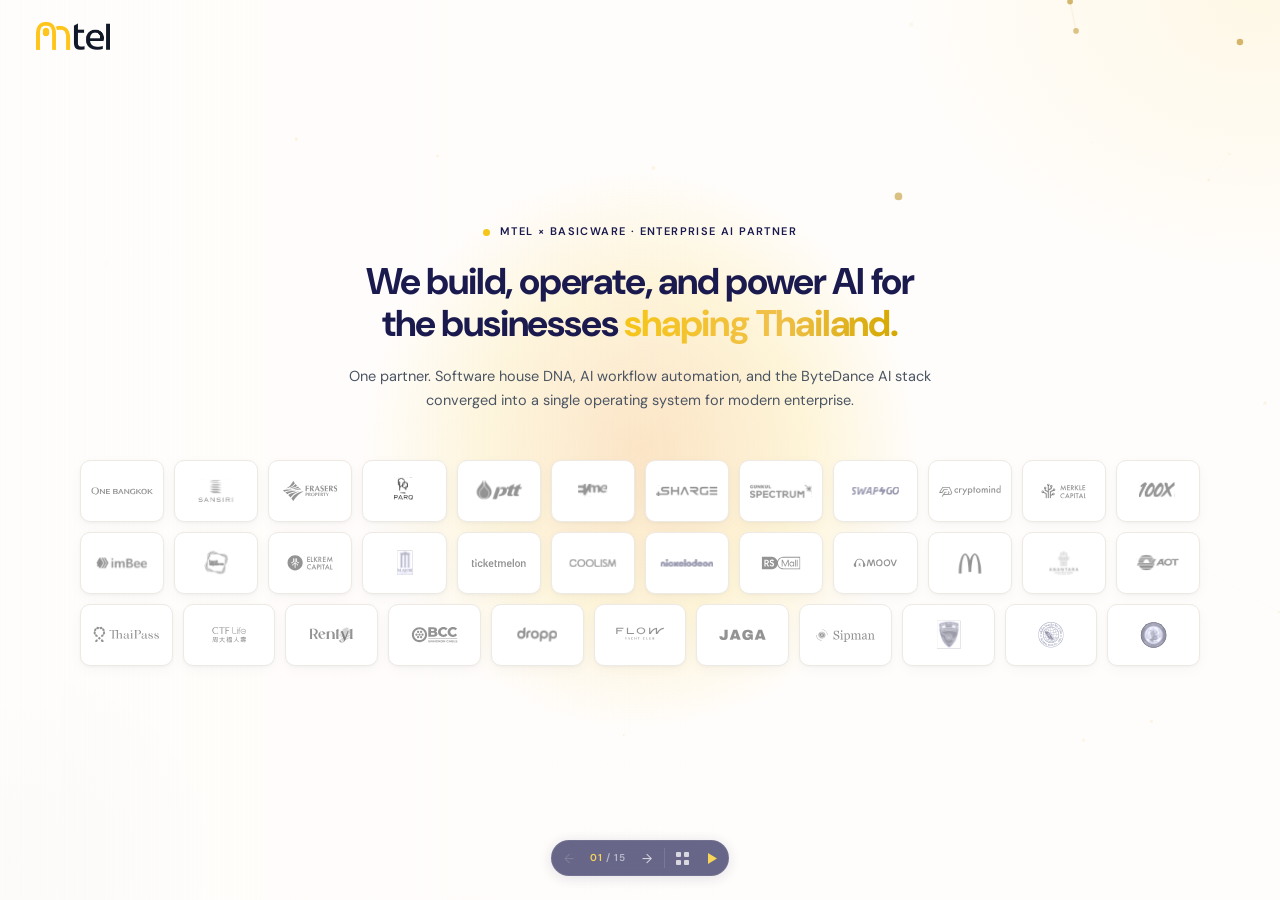
==== index.html @ 123c1235 "Slide 08: Use Vercel Blob URLs for video assets (7/8 videos) Switched from local assets-video/ paths" ====
<!DOCTYPE html>
<html lang="en">
<head>
<meta charset="UTF-8" />
<meta name="viewport" content="width=device-width, initial-scale=1.0" />
<title>mtel · We build, operate, and power AI for the businesses shaping Thailand</title>
<link rel="preconnect" href="https://fonts.googleapis.com">
<link rel="preconnect" href="https://fonts.gstatic.com" crossorigin>
<link href="https://fonts.googleapis.com/css2?family=DM+Sans:wght@300;400;500;600;700&display=swap" rel="stylesheet">
<style>
  :root {
    --navy: #1a1a4e;
    --navy-soft: #2a2a6e;
    --yellow: #f5c518;
    --white: #ffffff;
    --off-white: #fafaf7;
    --body: #6b7280;
    --meta: #9ca3af;
    --line: #e5e7eb;
    --line-soft: #f3f4f6;
    --card-shadow: 0 1px 2px rgba(26,26,78,0.04), 0 8px 24px rgba(26,26,78,0.04);
    --serif: 'Google Sans Flex', 'DM Sans', -apple-system, BlinkMacSystemFont, sans-serif;
    --sans: 'DM Sans', -apple-system, BlinkMacSystemFont, sans-serif;
  }

  *, *::before, *::after { box-sizing: border-box; margin: 0; padding: 0; }

  html, body {
    height: 100%;
    overflow: hidden;
    font-family: var(--sans);
    background: var(--white);
    color: var(--navy);
    line-height: 1.6;
    -webkit-font-smoothing: antialiased;
  }

  img { max-width: 100%; display: block; }
  a { color: inherit; text-decoration: none; }
  button { font-family: inherit; cursor: pointer; }

  /* ============ TYPOGRAPHY ============ */
  h1, h2, h3, h4 { font-family: var(--serif); color: var(--navy); font-weight: bold; }
  .accent { color: var(--yellow); }

  .eyebrow {
    display: inline-flex; align-items: center; gap: 10px;
    font-size: 11px; font-weight: 600; letter-spacing: 1.4px;
    color: var(--navy); text-transform: uppercase; margin-bottom: 20px;
    white-space: nowrap;
  }
  .eyebrow::before { content: ''; width: 7px; height: 7px; background: var(--yellow); border-radius: 50%; }

  /* ============ FIXED LOGO ============ */
  .slide-logo {
    position: fixed; top: 22px; left: 36px; z-index: 200;
  }
  .logo {
    display: inline-flex;
    align-items: center;
    cursor: pointer;
  }
  .logo img {
    height: 28px;
    width: auto;
    transition: filter 0.25s ease;
    filter: none;
  }
  .logo-inv img { filter: brightness(0) invert(1); }

  /* ============ SLIDES SYSTEM ============ */
  .slides-container {
    position: fixed; inset: 0; overflow: hidden;
  }

  .slides-container > .slide {
    position: absolute; inset: 0;
    overflow: hidden;
    display: flex; align-items: center;
    opacity: 0; pointer-events: none;
    transition: opacity 0.5s cubic-bezier(0.16, 1, 0.3, 1),
                transform 0.5s cubic-bezier(0.16, 1, 0.3, 1);
    will-change: opacity, transform;
  }
  .slides-container > .slide[data-state="future"] { transform: translateX(40px); }
  .slides-container > .slide[data-state="past"]   { transform: translateX(-40px); }
  .slides-container > .slide[data-state="active"] { opacity: 1; pointer-events: all; transform: translateX(0); }

  /* Each slide's section fills the viewport */
  .slide section {
    position: absolute; inset: 0;
    display: flex; flex-direction: column;
    justify-content: center;
    padding: 56px 0 72px;
    overflow: hidden;
  }
  .slide section.top-align { justify-content: flex-start; padding-top: 72px; }

  .container { max-width: 1280px; margin: 0 auto; padding: 0 80px; width: 100%; }

  /* ============ BUTTONS ============ */
  .btn-primary {
    display: inline-flex; align-items: center; gap: 14px;
    background: var(--yellow); color: var(--navy);
    padding: 18px 22px 18px 26px; border-radius: 999px;
    font-size: 11px; font-weight: 700; letter-spacing: 1.4px;
    border: none; transition: transform 0.2s, box-shadow 0.2s;
  }
  .btn-primary:hover { transform: translateY(-2px); box-shadow: 0 10px 24px rgba(245,197,24,0.35); }
  .btn-primary .arrow {
    background: var(--navy); color: var(--yellow);
    width: 26px; height: 26px; border-radius: 50%;
    display: inline-flex; align-items: center; justify-content: center; font-size: 13px;
  }
  .btn-link {
    font-size: 11px; font-weight: 500; letter-spacing: 1.2px;
    color: var(--meta); display: inline-flex; align-items: center; gap: 7px;
    background: none; border: none; transition: color 0.2s;
  }
  .btn-link:hover { color: var(--navy); }

  /* ============ SLIDE: HERO ============ */
  .hero {
    background:
      radial-gradient(ellipse 50% 55% at 98% 0%, rgba(245,197,24,0.09), transparent 55%),
      radial-gradient(ellipse 30% 40% at 1% 95%, rgba(26,26,78,0.025), transparent 55%),
      #FFFDFB;
  }
  /* Cursor-follow glow — soft warm light tracking the mouse on the hero. */
  .hero-glow {
    position: absolute;
    width: 560px; height: 560px; border-radius: 50%;
    left: 50%; top: 50%;                 /* updated live via JS */
    transform: translate(-50%, -50%);
    background: radial-gradient(circle, rgba(245,176,80,0.32) 0%, rgba(245,197,24,0.15) 42%, rgba(245,197,24,0) 70%);
    pointer-events: none; z-index: 1;
    opacity: 0; transition: opacity 0.45s ease;
    will-change: left, top;
  }
  .hero[data-state="active"] .hero-glow { opacity: 1; }
  /* Animated particle canvas — sits above the gradient + glow, below the text. */
  .hero-particles {
    position: absolute; inset: 0;
    width: 100%; height: 100%;
    pointer-events: none; z-index: 2;
  }
  /* Subtle edge fade to keep particles ambient. */
  .hero::before {
    content: ''; position: absolute; inset: 0; z-index: 2;
    background: linear-gradient(90deg, rgba(255,253,251,0.55) 0%, rgba(255,253,251,0.18) 36%, rgba(255,253,251,0) 56%);
    pointer-events: none;
  }
  /* Keep hero text above the gradient, glow, canvas, and overlay. */
  .hero .container { position: relative; z-index: 3; }
  .hero-grid {
    display: flex; flex-direction: column; gap: 20px;
  }
  .hero h1 {
    font-size: clamp(26px, 2.9vw, 42px); line-height: 1.14;
    letter-spacing: -1.2px; margin-bottom: 18px;
  }
  /* Gradient highlight for "shaping Thailand." in the hero only */
  .hero .accent {
    background: linear-gradient(92deg, #F5C518 0%, #F1C04A 55%, #D4A800 100%);
    -webkit-background-clip: text;
    -webkit-text-fill-color: transparent;
    background-clip: text;
  }

  /* ---- Hero: AI ecosystem orbital visualization (right column) ---- */
  .hero-ecosystem {
    position: relative; z-index: 3;
    overflow: visible;
  }
  /* ── Marquee wall ── */
  .logo-marquee { display: flex; flex-direction: column; gap: 10px; }
  .marquee-row { display: flex; gap: 10px; justify-content: center; align-items: center; }
  .marquee-card {
    flex: 1; min-width: 72px; max-width: 100px; height: 62px;
    background: #FFFFFF;
    border: 1px solid #EDE9E3;
    border-radius: 10px;
    box-shadow: 0 1px 3px rgba(26,26,78,0.04), 0 4px 14px rgba(0,0,0,0.03);
    display: flex; align-items: center; justify-content: center;
    padding: 8px 10px;
    transition: box-shadow 0.2s ease, transform 0.2s ease;
  }
  .marquee-card:hover { box-shadow: 0 2px 8px rgba(26,26,78,0.08), 0 8px 24px rgba(0,0,0,0.05); transform: translateY(-2px); }
  .marquee-card img {
    width: 100%; height: 100%;
    object-fit: contain; display: block;
    filter: brightness(0) opacity(0.84);
  }
  .marquee-card--raw img { filter: none; opacity: 0.92; }
  @media (max-width: 900px) { .hero-ecosystem { display: none; } }
  .hero-copy { text-align: center; max-width: 800px; margin-left: auto; margin-right: auto; }
  .hero-sub {
    font-size: 14.5px; line-height: 1.68; color: #4B5563;
    margin-bottom: 28px; max-width: 640px; margin-left: auto; margin-right: auto;
  }

  /* ============ SLIDE: PROBLEM ============ */
  .problem { background: var(--white); }
  .problem .quote {
    font-family: var(--serif); font-weight: bold;
    font-size: clamp(32px, 3.8vw, 52px); line-height: 1.08; color: var(--navy);
    margin-bottom: 20px; max-width: 820px; letter-spacing: -1.5px;
  }
  .problem .lede-large { font-size: 16px; line-height: 1.65; color: var(--body); max-width: 700px; margin-bottom: 36px; }
  .outcome-grid {
    display: grid; grid-template-columns: repeat(3, 1fr);
    border-top: 1px solid var(--line); border-bottom: 1px solid var(--line);
  }
  .outcome-col { padding: 24px 24px; border-right: 1px solid var(--line); }
  .outcome-col:last-child { border-right: none; }
  .outcome-tag {
    font-size: 10px; letter-spacing: 1.4px; font-weight: 600; color: var(--navy);
    margin-bottom: 16px; display: inline-flex; align-items: center; gap: 8px;
  }
  .outcome-tag::before { content: ''; width: 7px; height: 7px; border-radius: 50%; }
  .outcome-col:nth-child(1) .outcome-tag::before { background: var(--meta); }
  .outcome-col:nth-child(2) .outcome-tag::before { background: var(--navy); }
  .outcome-col:nth-child(3) .outcome-tag::before { background: var(--yellow); }
  .outcome-figure { display: flex; align-items: baseline; gap: 10px; margin-bottom: 8px; }
  .outcome-num { font-family: var(--serif); font-weight: bold; font-size: 40px; color: var(--navy); line-height: 1; letter-spacing: -1.5px; }
  .outcome-unit { font-size: 12px; color: var(--body); font-weight: 500; letter-spacing: 1.2px; text-transform: uppercase; }
  .outcome-delta { font-size: 11px; font-weight: 600; color: var(--meta); margin-bottom: 12px; }
  .outcome-col:nth-child(2) .outcome-delta { color: var(--navy); }
  .outcome-col:nth-child(3) .outcome-delta { color: #15803d; }
  .outcome-desc { font-size: 13px; line-height: 1.55; color: var(--body); }

  /* ============ SLIDE: WHO WE ARE ============ */
  .who { background: var(--off-white); }
  .section-intro { display: grid; grid-template-columns: 1fr 1fr; gap: 60px; align-items: end; margin-bottom: 36px; }
  .section-intro h2 { font-size: clamp(28px, 3.2vw, 48px); line-height: 1.1; letter-spacing: -1.2px; }
  .lede { font-size: 15px; line-height: 1.65; color: var(--body); max-width: 680px; }
  .who-pillars { display: grid; grid-template-columns: repeat(3, 1fr); gap: 0; }
  .pillar {
    background: transparent; border-radius: 0;
    border: none; border-right: 1px solid var(--line);
    display: flex; flex-direction: column; padding: 0 28px 48px 0;
  }
  .pillar:last-child { border-right: none; padding-right: 0; }
  .pillar:not(:first-child) { padding-left: 28px; }
  .pillar { cursor: pointer; }
  .pillar:hover { }
  .pillar-img { overflow: hidden; }
  .pillar-img img { transition: transform 0.4s cubic-bezier(0.34, 1.56, 0.64, 1); }
  .pillar:hover .pillar-img img { transform: scale(1.12); }
  .pillar-img {
    background: transparent; height: 300px;
    display: flex; align-items: center; justify-content: center; overflow: hidden;
    margin-bottom: 32px;
  }
  .pillar-img img { width: 100%; height: 100%; object-fit: contain; }
  .pillar-body { display: flex; flex-direction: column; gap: 14px; }
  .pillar h3 { font-size: clamp(20px, 2vw, 24px); margin: 0; line-height: 1.2; letter-spacing: -0.4px; color: var(--navy); white-space: nowrap; overflow: hidden; text-overflow: ellipsis; }
  .pillar p { font-size: 14px; line-height: 1.65; color: var(--body); margin: 0; }
  .pillar-tag { display: inline-block; font-size: 10px; letter-spacing: 1.4px; font-weight: 600; color: var(--navy); padding: 5px 13px; background: var(--yellow); border: none; border-radius: 999px; align-self: flex-start; }

  /* ============ SLIDE: DATA ADVANTAGE ============ */
  .data { background: var(--off-white); color: var(--navy); position: relative; overflow: hidden; }
  .data::before {
    content: ''; position: absolute; top: -80px; right: -80px;
    width: 360px; height: 360px;
    background: radial-gradient(circle, rgba(245,197,24,0.08), transparent 60%); pointer-events: none;
  }
  .data .eyebrow { color: var(--yellow); }
  .data .eyebrow::before { background: var(--yellow); }
  .data h2 { color: var(--navy); font-size: clamp(28px, 3.5vw, 52px); line-height: 1.1; letter-spacing: -1.2px; margin-bottom: 20px; }
  .data h2 .accent { color: var(--yellow); }
  .data .lede-large { font-size: 15px; line-height: 1.65; color: var(--body); max-width: 700px; margin-bottom: 48px; }
  .data-inner { display: grid; grid-template-columns: 1fr 1fr; gap: 48px; align-items: center; }
  .data-content {}
  .data-visual { display: flex; align-items: center; justify-content: center; }
  .data-visual img {
    width: 100%; max-width: 480px;
    mask-image: radial-gradient(ellipse 75% 80% at 50% 50%, black 40%, transparent 75%);
    -webkit-mask-image: radial-gradient(ellipse 75% 80% at 50% 50%, black 40%, transparent 75%);
  }
  .data-stats { display: grid; grid-template-columns: 1fr 1fr 1fr; gap: 0; border-top: 1px solid var(--line); padding-top: 32px; max-width: 100%; }
  .data-stat { padding: 0 32px 32px 0; border-right: 1px solid var(--line); }
  .data-stat:nth-child(3n) { padding-right: 0; border-right: none; }
  .data-stat:nth-child(2) { padding-left: 32px; }
  .data-stat:nth-child(3) { padding-left: 32px; }
  .data-stat:last-child { border-right: none; }
  .data-stat-num { font-family: var(--serif); font-weight: bold; font-size: clamp(32px, 3.5vw, 52px); color: var(--navy); line-height: 1; letter-spacing: -2px; margin-bottom: 12px; }
  .data-stat-label { font-size: 12px; line-height: 1.6; color: var(--body); max-width: 220px; }
  .data-tech-row { display: flex; gap: 32px; align-items: center; margin-top: 28px; padding-top: 28px; border-top: 1px solid var(--line); flex-wrap: wrap; }
  .data-tech-label { font-size: 10px; letter-spacing: 1.4px; font-weight: 600; color: var(--meta); }
  .data-tech-brand { font-family: var(--serif); font-weight: bold; font-size: 18px; color: var(--navy); letter-spacing: -0.5px; }
  .data-tech-logo { height: 24px; width: auto; object-fit: contain; transition: transform 0.3s ease, filter 0.3s ease; cursor: pointer; }
  .data-tech-logo:hover { transform: scale(1.1); filter: brightness(1.15); }

  /* ============ SLIDE: EXCLUSIVITY ============ */
  .exclusivity { background: radial-gradient(ellipse at 0% 100%, rgba(168, 148, 220, 0.28) 0%, transparent 55%), radial-gradient(ellipse at 100% 0%, rgba(168, 148, 220, 0.12) 0%, transparent 45%), var(--white); }
  .exclusivity section { justify-content: center; }
  .exclusivity .inner { text-align: center; max-width: 760px; margin: 0 auto; display: flex; flex-direction: column; align-items: center; gap: 0; }
  .excl-illustration { margin-bottom: 20px; }
  .excl-illustration img { height: 190px; width: auto; object-fit: contain; }
  .excl-brand { margin-bottom: 18px; }
  .excl-byteplus-logo { height: 34px; width: auto; object-fit: contain; }
  .exclusivity h2 { font-size: clamp(30px, 3.8vw, 52px); line-height: 1.08; letter-spacing: -1.5px; margin-bottom: 18px; }
  .exclusivity h2 strong { color: var(--yellow); font-style: italic; }
  .excl-body { margin-bottom: 4px; }
  .excl-body p { font-size: 16px; line-height: 1.65; color: var(--body); margin-bottom: 10px; }
  .excl-body p:last-child { margin-bottom: 0; }
  .excl-body strong { color: var(--navy); }
  .excl-badge { display: inline-block; border: 2px solid rgba(59, 130, 246, 0.8); border-radius: 999px; padding: 13px 32px; font-size: 13px; font-weight: 600; color: rgb(59, 130, 246); letter-spacing: 0.3px; margin-top: 22px; background: linear-gradient(90deg, rgba(59, 130, 246, 0.12) 0%, rgba(255, 255, 255, 0.25) 25%, rgba(59, 130, 246, 0.15) 50%, rgba(255, 255, 255, 0.25) 75%, rgba(59, 130, 246, 0.12) 100%); background-size: 200% 100%; box-shadow: inset 0 1px 2px rgba(255, 255, 255, 0.7), 0 0 12px rgba(59, 130, 246, 0.2); transition: transform 0.25s ease, box-shadow 0.25s ease, border-color 0.25s ease; animation: badgeShimmer 2.2s ease-in-out infinite; }
  .excl-badge:hover { animation: none; transform: translateY(-3px); border-color: rgb(59, 130, 246); box-shadow: inset 0 1px 3px rgba(255, 255, 255, 0.9), 0 0 18px rgba(59, 130, 246, 0.35); }

  /* ============ SLIDE: THE STACK ============ */
  .stack { background: var(--off-white); }
  .stack .section-intro { margin-bottom: 32px; }
  .stack-cols { display: grid; grid-template-columns: repeat(3, 1fr); gap: 0; border: 1px solid var(--line); background: transparent; overflow: hidden; }
  .stack-col { padding: 28px 28px 24px; border-right: 1px solid var(--line); position: relative; }
  .stack-col:last-child { border-right: none; }
  .stack-col-num { font-family: var(--serif); font-weight: bold; font-size: 44px; color: var(--yellow); line-height: 1; letter-spacing: -2px; margin-bottom: 12px; }
  .stack-col h3 { font-size: 20px; margin-bottom: 6px; letter-spacing: -0.5px; line-height: 1.2; }
  .stack-col-desc { font-size: 12px; color: var(--body); line-height: 1.5; margin-bottom: 18px; }
  .stack-col-tag { font-size: 10px; letter-spacing: 1.4px; font-weight: 600; color: var(--navy); margin-bottom: 16px; }
  .stack-col ul { list-style: none; display: grid; grid-template-columns: 1fr 1fr; gap: 0; border-top: 1px solid var(--line-soft); padding-top: 14px; }
  .stack-col li { font-size: 11px; font-weight: 600; color: var(--navy); padding: 4px 0; padding-right: 8px; line-height: 1.3; }
  .stack-col li::before { content: '→ '; color: var(--yellow); font-weight: bold; }

  /* ============ SLIDE: TWO PILLARS ============ */
  .pillars-section { background: #0E0E3E; }
  .pillars-section .eyebrow { color: var(--yellow); }
  .pillars-section .eyebrow::before { background: var(--yellow); }
  .pillars-section .eyebrow { margin-bottom: 16px; }
  .pillars-section h2 { font-size: clamp(28px, 3.2vw, 48px); line-height: 1.1; letter-spacing: -1.2px; margin-bottom: 36px; color: var(--white); }
  .pillars-section h2 .accent { color: var(--yellow); }
  .two-pillars { display: grid; grid-template-columns: 1fr 1fr; border-top: 1px solid rgba(255,255,255,0.10); border-bottom: 1px solid rgba(255,255,255,0.10); }
  .two-pillar { padding: 48px 44px; border-right: 1px solid rgba(255,255,255,0.10); }
  .two-pillar:last-child { border-right: none; }
  .two-pillar-icon { font-family: var(--serif); font-weight: bold; color: var(--yellow); font-size: 13px; letter-spacing: 1.4px; margin-bottom: 20px; }
  .two-pillar h3 { font-size: clamp(24px, 2.8vw, 40px); margin-bottom: 18px; line-height: 1.1; letter-spacing: -0.8px; color: var(--white); }
  .two-pillar p { font-size: 15px; line-height: 1.6; color: rgba(255,255,255,0.60); }

  /* ============ SLIDE: CREATE FASTER DEMO ============ */
  .create-faster { background: #0E0E3E; position: relative; overflow: hidden; }
  .create-faster.cf-gen-active { overflow: visible; }
  .create-faster::before {
    content: ''; position: absolute; top: -120px; right: -80px;
    width: 480px; height: 480px;
    background: radial-gradient(circle, rgba(245,197,24,0.10), transparent 65%);
    pointer-events: none;
  }
  .create-faster-layout { display: grid; grid-template-columns: 1fr; gap: 40px; align-items: center; justify-items: center; max-width: 900px; margin: 0 auto; }
  .create-faster-left .eyebrow { color: var(--yellow); }
  .create-faster-left .eyebrow::before { background: var(--yellow); }
  .create-faster-left { text-align: center; }
  .create-faster-left h2 { color: var(--white); font-size: clamp(28px, 3.2vw, 48px); line-height: 1.1; letter-spacing: -1.2px; margin-bottom: 20px; }
  .create-faster-left h2 .accent { color: var(--yellow); }
  .create-faster-left p { font-size: 15px; line-height: 1.68; color: rgba(255,255,255,0.60); max-width: 560px; margin: 0 auto; }

  /* Demo Card */
  .cf-card {
    background: #ffffff; border-radius: 16px;
    padding: 28px;
    box-shadow: 0 24px 64px rgba(0,0,0,0.32), 0 0 0 1px rgba(255,255,255,0.06);
    width: 720px;
  }
  .cf-card-label { font-size: 10px; font-weight: 600; letter-spacing: 1.4px; color: var(--meta); text-transform: uppercase; margin-bottom: 14px; }

  /* Input row */
  .cf-input-row { display: flex; gap: 10px; margin-bottom: 20px; }
  .cf-input {
    flex: 1; border: 1.5px solid var(--line); border-radius: 8px;
    padding: 11px 14px; font-family: var(--sans); font-size: 13px; color: var(--navy);
    outline: none; background: #fafaf9; transition: border-color 0.2s;
    min-width: 0;
  }
  .cf-input:focus { border-color: var(--yellow); }
  .cf-generate-btn {
    flex-shrink: 0; background: var(--navy); color: var(--yellow);
    border: none; border-radius: 8px; padding: 11px 18px;
    font-family: var(--sans); font-size: 11px; font-weight: 700;
    letter-spacing: 1.2px; cursor: pointer; transition: background 0.2s, transform 0.15s;
    white-space: nowrap;
  }
  .cf-generate-btn:hover { background: var(--navy-soft); transform: translateY(-1px); }
  .cf-generate-btn:disabled { opacity: 0.55; cursor: not-allowed; transform: none; }

  /* Generating loader */
  .cf-loading { display: none; align-items: center; gap: 8px; padding: 10px 0 4px; font-size: 12px; color: var(--meta); }
  .cf-loading.active { display: flex; }
  .cf-dot { width: 6px; height: 6px; border-radius: 50%; background: var(--yellow); animation: cfPulse 1.1s ease-in-out infinite; }
  .cf-dot:nth-child(2) { animation-delay: 0.18s; }
  .cf-dot:nth-child(3) { animation-delay: 0.36s; }
  @keyframes cfPulse { 0%,80%,100% { transform: scale(0.6); opacity: 0.4; } 40% { transform: scale(1); opacity: 1; } }

  /* Tabs */
  .cf-tabs { display: flex; gap: 4px; margin-bottom: 14px; background: var(--line-soft); border-radius: 8px; padding: 3px; }
  .cf-tab {
    flex: 1; text-align: center; padding: 7px 0;
    font-size: 11px; font-weight: 600; letter-spacing: 1px; border-radius: 6px;
    border: none; background: none; cursor: pointer; color: var(--meta);
    transition: all 0.18s;
  }
  .cf-tab.active { background: #fff; color: var(--navy); box-shadow: 0 1px 4px rgba(0,0,0,0.08); }

  /* Result area */
  .cf-result-area { display: none; }
  .cf-result-area.visible { display: block; }
  .cf-result-panel { display: none; }
  .cf-result-panel.active { display: block; }

  .cf-placeholder {
    position: relative; background: var(--line-soft); border-radius: 10px;
    aspect-ratio: 16/9; display: flex; align-items: center; justify-content: center;
    overflow: hidden; cursor: pointer; border: 1.5px dashed var(--line);
    transition: border-color 0.2s;
  }
  .cf-placeholder:hover { border-color: var(--yellow); }
  .cf-placeholder-label {
    font-size: 11px; font-weight: 600; letter-spacing: 1px; color: var(--meta);
    text-transform: uppercase; text-align: center; padding: 0 16px;
  }
  .cf-play-btn {
    position: absolute; width: 44px; height: 44px; border-radius: 50%;
    background: rgba(26,26,78,0.82); display: flex; align-items: center; justify-content: center;
    color: var(--yellow); font-size: 16px; transition: transform 0.2s, background 0.2s;
  }
  .cf-placeholder:hover .cf-play-btn { transform: scale(1.1); background: var(--navy); }
  .cf-prompt-used { font-size: 11px; color: var(--meta); margin-top: 8px; line-height: 1.4; font-style: italic; }
  .cf-expand-hint { font-size: 10px; color: var(--meta); text-align: right; margin-top: 6px; letter-spacing: 0.5px; }

  /* Lightbox */
  .cf-lightbox {
    display: none; position: fixed; inset: 0; z-index: 900;
    background: rgba(10,10,30,0.94); backdrop-filter: blur(12px);
    align-items: center; justify-content: center;
  }
  .cf-lightbox.open { display: flex; }
  .cf-lightbox-inner { position: relative; width: min(880px, 90vw); }
  .cf-lightbox-content {
    background: var(--line-soft); border-radius: 12px;
    aspect-ratio: 16/9; display: flex; align-items: center; justify-content: center;
    border: 1px solid rgba(255,255,255,0.08);
  }
  .cf-lightbox-label { font-size: 13px; font-weight: 600; color: var(--meta); text-transform: uppercase; letter-spacing: 1px; }
  .cf-lightbox-prompt { font-size: 12px; color: rgba(255,255,255,0.5); margin-top: 12px; text-align: center; font-style: italic; }
  .cf-lightbox-close {
    position: absolute; top: -14px; right: -14px;
    width: 32px; height: 32px; border-radius: 50%;
    background: rgba(255,255,255,0.12); border: 1px solid rgba(255,255,255,0.2);
    color: white; font-size: 14px; display: flex; align-items: center; justify-content: center;
    cursor: pointer; transition: background 0.2s;
  }
  .cf-lightbox-close:hover { background: rgba(255,255,255,0.25); }

  /* ---- Fan: hero collapse ---- */
  .create-faster-left {
    transition: opacity 0.4s ease, max-height 0.5s 0.1s ease, margin-bottom 0.5s 0.1s ease;
    max-height: 320px; overflow: hidden;
  }
  .create-faster-left.cf-hidden { opacity: 0; max-height: 0; margin-bottom: -40px; pointer-events: none; }

  /* ---- Card slides to top when GENERATE active ---- */
  .create-faster.cf-gen-active .cf-card {
    position: absolute;
    top: 60px;
    left: 50%;
    transform: translateX(-50%);
    width: 740px;
    z-index: 10;
    transition: top 0.5s cubic-bezier(0.4, 0, 0.2, 1);
  }

  /* ---- Row stage — absolute, centered, below card ---- */
  .cf-row-stage {
    display: none;
    position: absolute;
    top: 320px;
    left: 50%;
    transform: translateX(-50%);
    z-index: 1;
  }
  .cf-row-stage.visible { display: block; }

  /* ---- Video grid: 2 rows × 4 cards (square 1:1) ---- */
  .cf-video-row {
    display: grid;
    grid-template-columns: repeat(4, 280px);
    grid-template-rows: repeat(2, 280px);
    gap: 14px;
  }

  /* ---- Individual video card — square 1:1 ---- */
  .cf-video-card {
    width: 280px;
    height: 280px;
    border-radius: 16px;
    overflow: hidden;
    cursor: pointer;
    border: 1px solid rgba(255,255,255,0.08);
    box-shadow: 0 8px 32px rgba(0,0,0,0.4);
    background: #0d0f2b;
    opacity: 0;
    transition: box-shadow 0.25s ease, transform 0.25s ease;
  }
  .cf-video-card video { width: 100%; height: 100%; object-fit: cover; display: block; pointer-events: none; }
  .cf-video-card:hover { transform: translateY(-4px) scale(1.02); box-shadow: 0 0 0 2px rgba(245,197,24,0.55), 0 16px 48px rgba(0,0,0,0.5); z-index: 2; }

  /* ---- Card reveal animation (left-to-right stagger) ---- */
  @keyframes cfCardIn {
    from { opacity: 0; transform: translateY(24px); }
    to   { opacity: 1; transform: translateY(0); }
  }
  .cf-video-card.revealed { animation: cfCardIn 400ms ease-out forwards; }

  /* ---- Lightbox: real video ---- */
  .cf-lightbox { background: rgba(0,0,0,0.97); backdrop-filter: none; }
  .cf-lightbox-inner { width: auto; display: flex; align-items: center; justify-content: center; }
  #cfLightboxVideo { max-width: 88vw; max-height: 84vh; border-radius: 12px; display: block; background: #000; }

  @media (max-width: 1024px) { .create-faster-layout { grid-template-columns: 1fr; gap: 36px; } }

  /* ============ SLIDE: UNDERSTAND DEEPER DEMO ============ */
  .understand { background: #0E0E3E; position: relative; overflow: hidden; }
  .understand::before {
    content: ''; position: absolute; bottom: -140px; left: -90px;
    width: 480px; height: 480px;
    background: radial-gradient(circle, rgba(168,148,220,0.16), transparent 65%);
    pointer-events: none;
  }
  .understand-layout { display: grid; grid-template-columns: 1fr; gap: 28px; align-items: center; justify-items: center; max-width: 860px; margin: 0 auto; }
  .understand-left { text-align: center; width: 100%; }
  .understand-left .eyebrow { color: var(--yellow); justify-content: center; }
  .understand-left .eyebrow::before { background: var(--yellow); }
  .understand-left h2 { color: var(--white); font-size: clamp(28px, 3.2vw, 48px); line-height: 1.1; letter-spacing: -1.2px; margin-bottom: 16px; }
  .understand-left h2 .accent { color: var(--yellow); }
  .understand-left p { font-size: 15px; line-height: 1.68; color: rgba(255,255,255,0.60); max-width: 580px; margin: 0 auto; }
  .ud-card { width: 100%; max-width: 720px; }

  /* Left copy — collapse on generate (mirrors .create-faster-left) */
  .understand-left {
    transition: opacity 0.4s ease, max-height 0.5s 0.1s ease, margin-bottom 0.5s 0.1s ease;
    max-height: 320px; overflow: hidden;
  }
  .understand-left.ud-hidden { opacity: 0; max-height: 0; margin-bottom: -40px; pointer-events: none; }

  /* Card repositions to top-center on generate */
  .understand.ud-gen-active { overflow: visible; }
  .understand.ud-gen-active .ud-card {
    position: absolute; top: 60px; left: 50%; transform: translateX(-50%);
    width: 740px; z-index: 10;
    transition: top 0.5s cubic-bezier(0.4, 0, 0.2, 1);
  }

  /* Report stage — absolutely positioned below card */
  .ud-report-stage {
    display: none; position: absolute; top: 265px;
    left: 50%; transform: translateX(-50%); width: 740px; z-index: 1;
  }
  .ud-report-stage.visible { display: block; }

  /* Demo Card — query panel only (report is now in ud-report-stage) */
  .ud-card {
    background: #ffffff; border-radius: 16px;
    padding: 22px;
    box-shadow: 0 24px 64px rgba(0,0,0,0.32), 0 0 0 1px rgba(255,255,255,0.06);
    display: flex; flex-direction: column; gap: 16px;
  }
  .ud-card-label { font-size: 10px; font-weight: 600; letter-spacing: 1.4px; color: var(--meta); text-transform: uppercase; margin-bottom: 10px; }

  /* Query row — input + button on same line */
  .ud-query { display: flex; flex-direction: column; gap: 12px; }
  .ud-input-row { display: flex; gap: 10px; align-items: stretch; }
  .ud-query .ud-input {
    flex: 1; border: 1.5px solid var(--line); border-radius: 8px;
    padding: 11px 14px; font-family: var(--sans); font-size: 13px; color: var(--navy);
    outline: none; background: #fafaf9; transition: border-color 0.2s;
    line-height: 1.5; resize: none; min-height: 46px; min-width: 0;
  }
  .ud-input:focus { border-color: var(--yellow); }

  /* Report tabs */
  .ud-tabs-nav { display: flex; gap: 2px; border-bottom: 1px solid var(--line); margin-bottom: 14px; overflow-x: auto; }
  .ud-tab {
    font-size: 10px; font-weight: 700; letter-spacing: 0.5px; text-transform: uppercase;
    color: var(--meta); background: none; border: none; border-bottom: 2px solid transparent;
    padding: 8px 12px; margin-bottom: -1px; cursor: pointer; white-space: nowrap;
    transition: color 0.15s, border-color 0.15s;
  }
  .ud-tab:hover { color: var(--navy); }
  .ud-tab.active { color: var(--navy); border-bottom-color: var(--yellow); }
  .ud-tab-panel { display: none; }
  .ud-tab-panel.active { display: block; }
  .ud-generate-btn {
    flex-shrink: 0; background: var(--navy); color: var(--yellow);
    border: none; border-radius: 8px; padding: 11px 20px;
    font-family: var(--sans); font-size: 11px; font-weight: 700;
    letter-spacing: 1.2px; cursor: pointer; transition: background 0.2s, transform 0.15s;
    white-space: nowrap;
  }
  .ud-generate-btn:hover { background: var(--navy-soft); transform: translateY(-1px); }
  .ud-generate-btn:disabled { opacity: 0.55; cursor: not-allowed; transform: none; }

  /* Report — dashboard panel */
  .ud-report {
    background: #fafaf9; border: 1px solid var(--line); border-radius: 12px;
    padding: 16px; position: relative; overflow: hidden;
  }
  .ud-report-head { display: flex; align-items: center; justify-content: space-between; gap: 8px; margin-bottom: 12px; }
  .ud-report-title { font-family: var(--serif); font-weight: bold; font-size: 15px; color: var(--navy); letter-spacing: -0.3px; line-height: 1.2; }
  .ud-live-badge {
    flex-shrink: 0; display: inline-flex; align-items: center; gap: 5px;
    font-size: 9px; font-weight: 700; letter-spacing: 0.6px; color: #92710a;
    background: rgba(245,197,24,0.18); border-radius: 999px; padding: 4px 9px; white-space: nowrap;
  }
  .ud-live-badge::before { content: ''; width: 5px; height: 5px; border-radius: 50%; background: var(--yellow); animation: udBlink 1.4s ease-in-out infinite; }
  @keyframes udBlink { 0%,100% { opacity: 1; } 50% { opacity: 0.3; } }
  @keyframes badgeShimmer { 0%, 100% { background-position: 0% 0; box-shadow: inset 0 1px 2px rgba(255, 255, 255, 0.5), 0 0 12px rgba(59, 130, 246, 0.2); } 50% { background-position: 100% 0; box-shadow: inset 0 1px 3px rgba(255, 255, 255, 0.9), 0 0 16px rgba(59, 130, 246, 0.3); } }

  /* Dashboard widget grid */
  .ud-dash { display: grid; grid-template-columns: 1fr 1fr; gap: 10px; }
  .ud-widget { background: #fff; border: 1px solid var(--line); border-radius: 9px; padding: 12px 13px; }
  .ud-widget.full { grid-column: 1 / -1; }
  .ud-widget-head { display: flex; align-items: center; gap: 7px; margin-bottom: 9px; }
  .ud-widget-icon {
    width: 17px; height: 17px; border-radius: 5px; background: var(--yellow);
    display: flex; align-items: center; justify-content: center; font-size: 9px; color: var(--navy); flex-shrink: 0;
  }
  .ud-widget-title { font-size: 9px; font-weight: 700; letter-spacing: 1px; text-transform: uppercase; color: var(--navy); }
  .ud-widget-body { font-size: 11.5px; line-height: 1.5; color: var(--body); }
  .ud-widget.reco { background: rgba(245,197,24,0.07); border-color: rgba(245,197,24,0.40); }

  /* Mini table */
  .ud-table { width: 100%; border-collapse: collapse; }
  .ud-table th { text-align: left; font-size: 8.5px; font-weight: 700; letter-spacing: 0.5px; text-transform: uppercase; color: var(--meta); padding: 4px 4px 6px; border-bottom: 1px solid var(--line); }
  .ud-table th:not(:first-child), .ud-table td:not(:first-child) { text-align: right; }
  .ud-table td { font-size: 11px; color: var(--navy); padding: 5px 4px; border-bottom: 1px solid var(--line-soft); }
  .ud-table tr:last-child td { border-bottom: none; }
  .ud-table .up { color: #15803d; font-weight: 700; }
  .ud-table .down { color: #b91c1c; font-weight: 700; }

  /* Bar chart */
  .ud-bar-row { display: flex; align-items: center; gap: 9px; margin-bottom: 7px; }
  .ud-bar-row:last-child { margin-bottom: 0; }
  .ud-bar-name { font-size: 10.5px; font-weight: 600; color: var(--navy); width: 72px; flex-shrink: 0; }
  .ud-bar-track { flex: 1; height: 7px; background: var(--line); border-radius: 999px; overflow: hidden; }
  .ud-bar-fill { height: 100%; border-radius: 999px; width: 0; transition: width 0.9s cubic-bezier(0.16,1,0.3,1); }
  .ud-bar-fill.brand { background: var(--navy); }
  .ud-bar-fill.compA { background: var(--yellow); }
  .ud-bar-fill.compB { background: #a894dc; }
  .ud-bar-val { font-size: 10.5px; font-weight: 700; color: var(--navy); width: 30px; text-align: right; flex-shrink: 0; }

  /* Donut (share of voice) */
  .ud-donut-wrap { display: flex; align-items: center; gap: 14px; }
  .ud-donut {
    width: 76px; height: 76px; border-radius: 50%; flex-shrink: 0; position: relative;
    background: conic-gradient(var(--navy) 0 48%, var(--yellow) 48% 78%, #a894dc 78% 100%);
    transition: opacity 0.5s ease;
  }
  .ud-donut::after { content: ''; position: absolute; inset: 26%; background: #fff; border-radius: 50%; }
  .ud-legend { display: flex; flex-direction: column; gap: 5px; }
  .ud-legend-row { display: flex; align-items: center; gap: 7px; font-size: 10.5px; color: var(--navy); }
  .ud-legend-dot { width: 8px; height: 8px; border-radius: 2px; flex-shrink: 0; }
  .ud-legend-dot.brand { background: var(--navy); }
  .ud-legend-dot.compA { background: var(--yellow); }
  .ud-legend-dot.compB { background: #a894dc; }
  .ud-legend-val { font-weight: 700; margin-left: auto; }

  /* Recent moves list */
  .ud-moves { display: flex; flex-direction: column; gap: 7px; }
  .ud-move { display: flex; align-items: center; gap: 8px; font-size: 10.5px; color: var(--navy); line-height: 1.35; }
  .ud-move-tag {
    flex-shrink: 0; font-size: 9px; font-weight: 700; letter-spacing: 0.3px;
    background: var(--line-soft); color: var(--navy); border-radius: 4px; padding: 2px 6px; min-width: 30px; text-align: center;
  }
  .ud-move-tag.up { background: rgba(21,128,61,0.12); color: #15803d; }
  .ud-move-tag.down { background: rgba(185,28,28,0.10); color: #b91c1c; }

  /* Staggered reveal for report widgets */
  .ud-report .ud-anim { opacity: 0; transform: translateY(10px); transition: opacity 0.5s ease, transform 0.5s ease; }
  .ud-report.generating .ud-anim { opacity: 0; transform: translateY(10px); }
  .ud-report.done .ud-anim { opacity: 1; transform: translateY(0); }

  /* Shimmer overlay while generating */
  .ud-shimmer {
    display: none; position: absolute; inset: 0; z-index: 3;
    background: linear-gradient(100deg, rgba(250,250,249,0) 30%, rgba(245,197,24,0.10) 50%, rgba(250,250,249,0) 70%);
    background-size: 220% 100%; animation: udShimmer 1.1s linear infinite;
  }
  .ud-report.generating .ud-shimmer { display: block; }
  @keyframes udShimmer { 0% { background-position: 180% 0; } 100% { background-position: -80% 0; } }

  @media (max-width: 1024px) {
    .ud-query-actions { flex-direction: column; align-items: stretch; }
    .ud-generate-btn { width: 100%; }
  }
  @media (max-width: 560px) {
    .ud-dash { grid-template-columns: 1fr; }
  }

  /* ============ SLIDE: HOW WE WORK ============ */
  .process { background: var(--off-white); }
  .process .section-intro { margin-bottom: 32px; }
  .process-steps { display: grid; grid-template-columns: repeat(3, 1fr); gap: 20px; }
  .process-step { background: var(--white); padding: 32px 28px; border-radius: 4px; border: 1px solid var(--line); position: relative; transition: transform 0.3s; }
  .process-step:hover { transform: translateY(-3px); }
  .process-step-num { font-family: var(--serif); font-weight: bold; font-size: 64px; color: var(--yellow); line-height: 1; letter-spacing: -3px; position: absolute; top: 16px; right: 24px; opacity: 0.45; }
  .process-step-label { font-size: 10px; letter-spacing: 1.4px; font-weight: 600; color: var(--navy); margin-bottom: 12px; }
  .process-step h3 { font-size: 22px; margin-bottom: 12px; letter-spacing: -0.5px; }
  .process-step p { font-size: 13px; line-height: 1.55; color: var(--body); margin-bottom: 18px; }
  .process-step ul { list-style: none; border-top: 1px solid var(--line-soft); padding-top: 14px; }
  .process-step li { font-size: 12px; color: var(--body); line-height: 1.45; padding: 4px 0; display: flex; align-items: flex-start; gap: 8px; }
  .process-step li::before { content: '→'; color: var(--yellow); font-weight: bold; font-size: 11px; line-height: 1.5; }

  /* ============ SLIDE: OUTCOMES ============ */
  .outcomes { background: radial-gradient(ellipse 55% 45% at 78% 8%, #f8ff80 0%, transparent 55%), radial-gradient(ellipse 50% 45% at 15% 85%, #fffae0 0%, transparent 50%), radial-gradient(ellipse 45% 42% at 65% 80%, #ffdece 0%, transparent 50%), #ffffff; }
  .outcomes .eyebrow { color: var(--navy); }
  .outcomes .eyebrow::before { background: var(--navy); }
  .outcomes h2 { color: var(--navy); font-size: clamp(28px, 3.2vw, 46px); line-height: 1.1; letter-spacing: -1.2px; margin-bottom: 0; }
  .outcomes h2 .accent { color: var(--yellow); font-weight: 700; font-style: normal; }
  .outcomes section { align-items: center; }
  .outcomes-layout { display: grid; grid-template-columns: 300px 1fr; gap: 40px; align-items: center; }
  .outcomes-left .eyebrow { margin-bottom: 16px; }
  .outcomes-cards { display: flex; align-items: flex-start; gap: 12px; min-width: 0; }
  .outcomes-col { display: flex; flex-direction: column; flex: 1 1 0; min-width: 0; }
  .outcomes-col:nth-child(2) { margin-top: 55px; }
  .outcomes-col:nth-child(3) { margin-top: 110px; }
  .outcome-card { position: relative; width: 100%; min-height: 180px; padding: 32px 32px 64px 32px; box-sizing: border-box; display: flex; flex-direction: column; justify-content: flex-start; transition: transform 0.25s ease, filter 0.25s ease; cursor: pointer; border: 1px solid rgba(0,0,0,0.08); border-radius: 0; background: #fff; clip-path: polygon(0% 0%, 75% 0%, 100% 25%, 100% 100%, 25% 100%, 0% 75%); filter: drop-shadow(0 4px 16px rgba(0,0,0,0.06)); }
  .outcome-card::before { display: none; }
  .outcome-card > * { position: relative; z-index: 1; }
  .outcome-card + .outcome-card { margin-top: -12px; }
  .outcome-card:hover { z-index: 5; transform: translateY(-4px); filter: drop-shadow(0 0 0 1.5px var(--yellow)) drop-shadow(0 8px 20px rgba(245,197,24,0.2)); }
  .outcome-card-prefix { font-size: 11px; font-weight: 300; color: #888; margin-bottom: 4px; }
  .outcome-card-num { font-family: var(--serif); font-weight: bold; font-size: clamp(32px, 3.5vw, 52px); color: var(--navy); line-height: 1; letter-spacing: -2px; margin-bottom: 8px; white-space: nowrap; overflow: hidden; text-overflow: ellipsis; }
  .outcome-card-title { font-size: 13px; font-weight: 700; color: #1a1f3c; margin-bottom: 6px; }
  .outcome-card-desc { font-size: 12px; font-weight: 400; line-height: 1.45; color: #555; }

  /* ============ SLIDE: INDUSTRIES ============ */
  .industries { background: var(--white); }
  .industries .section-intro { margin-bottom: 24px; }
  .industry-tabs { display: flex; gap: 7px; flex-wrap: wrap; margin-bottom: 24px; }
  .industry-tab { padding: 10px 18px; border-radius: 999px; border: 1px solid var(--line); background: var(--white); font-size: 10px; font-weight: 600; letter-spacing: 1.2px; color: var(--navy); transition: all 0.2s; }
  .industry-tab.active { background: var(--navy); color: var(--yellow); border-color: var(--navy); }
  .industry-tab:hover:not(.active) { border-color: var(--navy); }
  .industry-content { display: grid; grid-template-columns: 1fr 1fr; border: 1px solid var(--line); border-radius: 4px; overflow: hidden; min-height: 220px; }
  .industry-visual { background: linear-gradient(135deg, var(--navy), var(--navy-soft)); position: relative; overflow: hidden; display: flex; align-items: center; justify-content: center; }
  .industry-visual::before { content: ''; position: absolute; inset: 0; background: radial-gradient(circle at 30% 30%, rgba(245,197,24,0.18), transparent 50%), radial-gradient(circle at 70% 70%, rgba(245,197,24,0.08), transparent 50%); }
  .industry-visual-label { position: relative; font-family: var(--serif); font-weight: bold; font-size: clamp(28px, 3vw, 42px); color: var(--yellow); letter-spacing: -1.5px; text-align: center; padding: 24px; line-height: 1; }
  .industry-cases { padding: 32px 32px; display: flex; flex-direction: column; justify-content: space-between; }
  .industry-cases-label { font-size: 10px; letter-spacing: 1.4px; font-weight: 600; color: var(--navy); margin-bottom: 16px; }
  .industry-cases ul { list-style: none; flex: 1; }
  .industry-cases li { padding: 9px 0; font-size: 14px; color: var(--navy); display: flex; gap: 10px; align-items: flex-start; border-bottom: 1px solid var(--line-soft); }
  .industry-cases li:last-child { border-bottom: none; }
  .industry-cases li::before { content: ''; width: 5px; height: 5px; background: var(--yellow); border-radius: 50%; margin-top: 7px; flex-shrink: 0; }

  /* ============ SLIDE: LOGO WALL ============ */
  .logos { background: var(--off-white); }
  .logos section { flex-direction: column; justify-content: center; }
  .logos-label { text-align: center; font-size: 10px; letter-spacing: 1.6px; font-weight: 600; color: var(--meta); margin-bottom: 36px; }
  .logo-grid { display: grid; grid-template-columns: repeat(6, 1fr); gap: 0; align-items: center; border: 1px solid var(--line); border-radius: 4px; overflow: hidden; }
  .logo-item { padding: 16px 12px; text-align: center; font-family: var(--serif); font-weight: bold; color: var(--navy); font-size: 13px; opacity: 0.55; transition: opacity 0.2s; border-right: 1px solid var(--line); border-bottom: 1px solid var(--line); }
  .logo-item:nth-child(6n) { border-right: none; }
  .logo-item:nth-last-child(-n+6) { border-bottom: none; }
  .logo-item:hover { opacity: 1; }

  /* ============ SLIDE: CASE STUDIES ============ */
  .cases { background: var(--white); }
  .cases .section-intro { margin-bottom: 24px; }
  .case-grid { display: grid; grid-template-columns: repeat(3, 1fr); gap: 20px; }
  .case-card { background: var(--white); border: 1px solid var(--line); border-radius: 4px; overflow: hidden; transition: transform 0.3s, box-shadow 0.3s; }
  .case-card:hover { transform: translateY(-3px); box-shadow: var(--card-shadow); }
  .case-tag { padding: 14px 24px; border-bottom: 1px solid var(--line); font-size: 10px; letter-spacing: 1.4px; font-weight: 600; color: var(--navy); display: flex; align-items: center; gap: 8px; }
  .case-tag::before { content: ''; width: 5px; height: 5px; background: var(--yellow); border-radius: 50%; }
  .case-body { padding: 22px 24px; }
  .case-block { margin-bottom: 16px; padding-bottom: 16px; border-bottom: 1px solid var(--line-soft); }
  .case-block:last-child { border-bottom: none; margin-bottom: 0; padding-bottom: 0; }
  .case-block-label { font-size: 9px; letter-spacing: 1.4px; font-weight: 600; color: var(--meta); margin-bottom: 8px; }
  .case-block p { font-size: 12px; line-height: 1.55; color: var(--body); }
  .case-results { display: grid; grid-template-columns: 1fr 1fr; gap: 10px; }
  .case-result { padding: 10px 0; }
  .case-result-num { font-family: var(--serif); font-weight: bold; font-size: 20px; color: var(--navy); line-height: 1.1; margin-bottom: 4px; }
  .case-result-num .up { color: #15803d; }
  .case-result-label { font-size: 11px; color: var(--body); line-height: 1.35; }

  /* ============ SLIDE: PARTNERSHIP ============ */
  .partnership { background: var(--off-white); }
  .partnership .section-intro { margin-bottom: 32px; }
  .phases { display: grid; grid-template-columns: repeat(3, 1fr); border: 1px solid var(--line); border-radius: 4px; background: var(--white); }
  .phase { padding: 36px 32px; border-right: 1px solid var(--line); }
  .phase:last-child { border-right: none; }
  .phase-num { font-size: 10px; letter-spacing: 1.4px; font-weight: 600; color: var(--yellow); margin-bottom: 18px; }
  .phase h3 { font-size: 24px; margin-bottom: 8px; letter-spacing: -0.5px; }
  .phase .who-tag { font-size: 11px; color: var(--meta); letter-spacing: 0.3px; margin-bottom: 16px; }
  .phase p { font-size: 13px; line-height: 1.55; color: var(--body); }

  /* ============ SLIDE: TWO WAYS ============ */
  .ways { background: var(--white); }
  .ways .section-intro { margin-bottom: 32px; }
  .ways-grid { display: grid; grid-template-columns: 1fr 1fr; gap: 20px; }
  .ways-grid-3 { grid-template-columns: repeat(3, 1fr); }
  .way { background: var(--off-white); padding: 44px 40px; border-radius: 4px; border: 1px solid var(--line); transition: all 0.3s; }
  .way:hover { background: var(--navy); color: var(--white); transform: translateY(-3px); }
  .way:hover h3, .way:hover .way-icon { color: var(--yellow); }
  .way:hover p { color: rgba(255,255,255,0.8); }
  .way:hover .way-cta { color: var(--yellow); border-color: var(--yellow); }
  .way-icon { font-family: var(--serif); font-weight: bold; font-size: 13px; color: var(--yellow); letter-spacing: 1.4px; margin-bottom: 18px; transition: color 0.3s; }
  .way h3 { font-size: 28px; margin-bottom: 14px; letter-spacing: -0.8px; transition: color 0.3s; }
  .way p { font-size: 14px; line-height: 1.6; color: var(--body); margin-bottom: 24px; transition: color 0.3s; }
  .way-cta { font-size: 10px; letter-spacing: 1.4px; font-weight: 600; color: var(--navy); padding-bottom: 6px; border-bottom: 1px solid var(--navy); display: inline-flex; align-items: center; gap: 7px; transition: all 0.3s; background: none; border-top: none; border-left: none; border-right: none; }

  /* ============ SLIDE: PRICING ============ */
  .pricing { background: var(--off-white); }
  .pricing .section-intro { margin-bottom: 28px; }
  .pricing-factors { display: grid; grid-template-columns: repeat(3, 1fr); border-top: 1px solid var(--line); border-left: 1px solid var(--line); }
  .pricing-factor { padding: 24px; border-right: 1px solid var(--line); border-bottom: 1px solid var(--line); background: var(--white); }
  .pricing-factor h4 { font-family: var(--serif); font-weight: bold; font-size: 19px; color: var(--navy); margin-bottom: 8px; letter-spacing: -0.5px; }
  .pricing-factor p { font-size: 13px; line-height: 1.5; color: var(--body); }
  .pricing-footer { margin-top: 32px; text-align: center; }
  .pricing-footer p { font-family: var(--serif); font-weight: bold; font-size: 24px; color: var(--navy); letter-spacing: -0.8px; max-width: 680px; margin: 0 auto; line-height: 1.3; }
  .pricing-footer p span { color: var(--yellow); font-style: italic; }

  /* ============ SLIDE: CTA ============ */
  .cta-slide { background: var(--navy); color: var(--white); position: relative; overflow: hidden; }
  .cta-slide::before { content: ''; position: absolute; top: -160px; right: -160px; width: 500px; height: 500px; background: radial-gradient(circle, rgba(245,197,24,0.18), transparent 60%); pointer-events: none; }
  .cta-grid { display: grid; grid-template-columns: 1fr auto; gap: 64px; align-items: center; position: relative; }
  .cta-slide .eyebrow { color: var(--yellow); }
  .cta-slide .eyebrow::before { background: var(--yellow); }
  .cta-slide h2 { color: var(--white); font-size: clamp(36px, 4.5vw, 64px); margin-bottom: 20px; letter-spacing: -1.5px; line-height: 1.08; }
  .cta-slide h2 span { color: var(--yellow); font-style: italic; }
  .cta-slide p { color: rgba(255,255,255,0.7); font-size: 16px; line-height: 1.6; max-width: 500px; }
  .cta-actions { display: flex; flex-direction: column; align-items: flex-end; gap: 14px; }
  .cta-meta { font-size: 10px; letter-spacing: 1.4px; color: rgba(255,255,255,0.45); font-weight: 600; }
  .cta-divider { border: none; border-top: 1px solid rgba(255,255,255,0.1); margin: 32px 0; }
  .cta-contact { display: grid; grid-template-columns: 1fr 1fr; gap: 40px; }
  .cta-contact-item { font-size: 13px; color: rgba(255,255,255,0.55); line-height: 1.6; }
  .cta-contact-item strong { display: block; color: rgba(255,255,255,0.85); font-size: 11px; letter-spacing: 1.2px; font-weight: 600; font-family: var(--sans); margin-bottom: 4px; }

  /* ============ SLIDE NAVIGATION PILL ============ */
  .slide-controls {
    position: fixed; bottom: 24px; left: 50%; transform: translateX(-50%);
    background: rgba(26,26,78,0.92); backdrop-filter: blur(18px); -webkit-backdrop-filter: blur(18px);
    border: 1px solid rgba(255,255,255,0.07); border-radius: 999px;
    height: 36px; padding: 0 3px;
    display: flex; align-items: center; gap: 1px;
    z-index: 300;
    box-shadow: 0 2px 14px rgba(26,26,78,0.18);
    opacity: 0.72; transition: opacity 0.25s;
  }
  .slide-controls:hover { opacity: 1; }
  #currentSlideNum { color: #F5C518; }
  .present-launch-btn { color: #F5C518 !important; opacity: 1 !important; }
  .slide-nav-btn {
    width: 28px; height: 28px; border-radius: 50%;
    background: none; border: none; color: rgba(255,255,255,0.75);
    font-size: 13px; display: flex; align-items: center; justify-content: center;
    transition: background 0.2s, color 0.2s;
  }
  .slide-nav-btn:not(:disabled):hover { background: rgba(255,255,255,0.12); color: var(--white); }
  .slide-nav-btn:disabled { opacity: 0.22; cursor: not-allowed; }
  .slide-count {
    font-size: 10px; font-weight: 600; letter-spacing: 1px;
    color: rgba(255,255,255,0.55); min-width: 44px; text-align: center; padding: 0 2px;
  }

  /* ============ ANIMATIONS ============ */
  @keyframes fadeUp {
    from { opacity: 0; transform: translateY(20px); }
    to { opacity: 1; transform: translateY(0); }
  }
  .fade-up { opacity: 0; animation: fadeUp 0.7s cubic-bezier(0.16, 1, 0.3, 1) forwards; }
  .delay-1 { animation-delay: 0.12s; }
  .delay-2 { animation-delay: 0.24s; }
  .delay-3 { animation-delay: 0.36s; }
  .delay-4 { animation-delay: 0.5s; }

  .reveal { opacity: 0; transform: translateY(20px); transition: opacity 0.65s cubic-bezier(0.16, 1, 0.3, 1), transform 0.65s cubic-bezier(0.16, 1, 0.3, 1); }
  .reveal.visible { opacity: 1; transform: translateY(0); }

  /* ============ SLIDE OVERVIEW ============ */
  .overview-overlay {
    position: fixed; inset: 0; z-index: 500;
    background: rgba(14, 14, 50, 0.97);
    backdrop-filter: blur(16px); -webkit-backdrop-filter: blur(16px);
    display: none; align-items: center; justify-content: center;
  }
  .overview-overlay.open { display: flex; }
  .overview-box {
    width: 720px; max-width: calc(100vw - 64px);
    max-height: calc(100vh - 100px); overflow-y: auto;
    background: rgba(255,255,255,0.04);
    border: 1px solid rgba(255,255,255,0.1);
    border-radius: 10px; padding: 28px 28px 20px;
  }
  .overview-box::-webkit-scrollbar { width: 4px; }
  .overview-box::-webkit-scrollbar-thumb { background: rgba(255,255,255,0.15); border-radius: 2px; }
  .overview-header {
    display: flex; justify-content: space-between; align-items: center;
    margin-bottom: 20px; padding-bottom: 16px;
    border-bottom: 1px solid rgba(255,255,255,0.08);
  }
  .overview-header-title {
    font-size: 10px; letter-spacing: 1.6px; font-weight: 600;
    color: rgba(255,255,255,0.4); text-transform: uppercase;
  }
  .overview-close-btn {
    width: 28px; height: 28px; border-radius: 50%;
    background: none; border: 1px solid rgba(255,255,255,0.18);
    color: rgba(255,255,255,0.5); font-size: 13px; line-height: 1;
    display: flex; align-items: center; justify-content: center; cursor: pointer;
    transition: all 0.15s;
  }
  .overview-close-btn:hover { background: rgba(255,255,255,0.1); color: white; }
  .overview-list { display: flex; flex-direction: column; gap: 1px; }
  .overview-item {
    display: flex; align-items: center; gap: 16px;
    padding: 11px 14px; border-radius: 5px; cursor: pointer;
    transition: background 0.12s; color: rgba(255,255,255,0.65);
  }
  .overview-item:hover { background: rgba(255,255,255,0.07); color: white; }
  .overview-item.ov-active { background: rgba(245,197,24,0.12); }
  .overview-item.ov-active .ov-num { color: var(--yellow); }
  .overview-item.ov-active .ov-name { color: white; }
  .ov-num {
    font-size: 10px; font-weight: 700; letter-spacing: 1px;
    color: rgba(255,255,255,0.3); min-width: 24px;
  }
  .ov-name {
    font-family: var(--serif); font-weight: bold; font-size: 15px;
  }

  /* ============ PRESENTER BAR ============ */
  .presenter-bar {
    display: none;
    position: fixed; bottom: 88px; left: 50%; transform: translateX(-50%);
    background: rgba(20, 20, 62, 0.97); backdrop-filter: blur(20px); -webkit-backdrop-filter: blur(20px);
    border: 1px solid rgba(255,255,255,0.1); border-radius: 10px;
    padding: 18px 24px; z-index: 250;
    width: min(760px, calc(100vw - 48px));
    flex-direction: row; align-items: flex-start; gap: 20px;
    box-shadow: 0 12px 48px rgba(0,0,0,0.5);
  }
  .presenter-bar.open { display: flex; }
  .presenter-timer-wrap { min-width: 80px; }
  .presenter-timer-label {
    font-size: 9px; letter-spacing: 1.4px; color: rgba(255,255,255,0.3);
    margin-bottom: 4px; text-transform: uppercase;
  }
  .presenter-timer-val {
    font-family: var(--serif); font-weight: bold; font-size: 30px;
    color: var(--yellow); letter-spacing: 2px; line-height: 1;
  }
  .presenter-info { flex: 1; min-width: 0; }
  .presenter-slide-lbl {
    font-size: 9px; letter-spacing: 1.4px; font-weight: 600;
    color: rgba(255,255,255,0.35); margin-bottom: 5px; text-transform: uppercase;
  }
  .presenter-notes {
    font-size: 13px; line-height: 1.58; color: rgba(255,255,255,0.8);
  }
  .presenter-next-wrap {
    min-width: 150px; max-width: 190px;
    border-left: 1px solid rgba(255,255,255,0.08); padding-left: 20px;
  }
  .presenter-next-lbl {
    font-size: 9px; letter-spacing: 1.4px; color: rgba(255,255,255,0.3);
    margin-bottom: 5px; text-transform: uppercase;
  }
  .presenter-next-name {
    font-size: 13px; color: rgba(255,255,255,0.5); font-family: var(--serif);
    font-weight: bold;
  }
  .presenter-end-btn {
    font-size: 9px; letter-spacing: 1.4px; font-weight: 600;
    color: rgba(255,255,255,0.35); background: none;
    border: 1px solid rgba(255,255,255,0.15); border-radius: 999px;
    padding: 7px 16px; cursor: pointer; transition: all 0.2s; align-self: center;
  }
  .presenter-end-btn:hover { color: white; border-color: rgba(255,255,255,0.4); }

  /* Pill extra buttons */
  .pill-sep { width: 1px; height: 20px; background: rgba(255,255,255,0.12); margin: 0 2px; }
  .slide-count { padding: 2px 6px; }
  .present-launch-btn { color: var(--yellow) !important; opacity: 0.7; }
  .present-launch-btn:hover { opacity: 1 !important; background: rgba(245,197,24,0.15) !important; }

  /* ============ RESPONSIVE ============ */
  @media (max-width: 1024px) {
    .container { padding: 0 32px; }
    .cta-grid { grid-template-columns: 1fr; gap: 40px; }
    .cta-actions { align-items: flex-start; }
    .who-pillars, .process-steps, .case-grid, .outcomes-grid, .pricing-factors { grid-template-columns: 1fr 1fr; }
    .data-stats { grid-template-columns: 1fr 1fr 1fr; }
    .stack-cols { grid-template-columns: 1fr; }
    .ways-grid-3 { grid-template-columns: 1fr 1fr; }
    .stack-col { border-right: none; border-bottom: 1px solid var(--line); }
    .stack-col:last-child { border-bottom: none; }
    .two-pillars { grid-template-columns: 1fr; }
    .section-intro { grid-template-columns: 1fr; gap: 16px; }
    .logo-grid { grid-template-columns: repeat(4, 1fr); }
    .phases { grid-template-columns: 1fr; }
    .phase { border-right: none; border-bottom: 1px solid var(--line); }
    .ways-grid { grid-template-columns: 1fr; }
    .industry-content { grid-template-columns: 1fr; }
  }

  @media (max-width: 640px) {
    .container { padding: 0 20px; }
    .slide-logo { left: 20px; top: 16px; }
    .who-pillars, .process-steps, .case-grid, .data-stats, .outcomes-cards, .pricing-factors { grid-template-columns: 1fr; }
    .outcomes-layout { grid-template-columns: 1fr; }
    .outcome-grid { grid-template-columns: 1fr; }
    .outcome-col { border-right: none; border-bottom: 1px solid var(--line); }
    .logo-grid { grid-template-columns: repeat(3, 1fr); }
    .cta-contact { grid-template-columns: 1fr; gap: 16px; }
  }
</style>
</head>
<body>

<!-- Fixed logo (top-left on all slides) -->
<div class="slide-logo">
  <span class="logo" id="logoEl" onclick="goToSlide(0)">
    <img src="mtel logo.png" alt="mtel logo" />
  </span>
</div>

<!-- Slides -->
<div class="slides-container" id="slidesContainer">

  <!-- SLIDE 0: HERO -->
  <div class="slide hero" data-state="active" data-logo="dark">
    <section>
      <!-- Cursor-follow warm glow (behind particles + text) -->
      <div class="hero-glow" id="heroGlow"></div>
      <!-- Animated AI-energy particle network (behind hero text) -->
      <canvas class="hero-particles" id="heroParticles"></canvas>
      <div class="container">
        <div class="hero-grid">
          <div class="hero-copy">
            <div class="eyebrow fade-up">mtel × basicware · enterprise ai partner</div>
            <h1 class="fade-up delay-1">
              We build, operate, and power AI for<br/>the businesses <span class="accent">shaping Thailand.</span>
            </h1>
            <p class="hero-sub fade-up delay-2">
              One partner. Software house DNA, AI workflow automation, and the ByteDance AI stack converged into a single operating system for modern enterprise.
            </p>
          </div>
          <!-- Client logo marquee wall -->
          <div class="hero-ecosystem logo-marquee" aria-hidden="true">
            <!-- Row 1: Real Estate · Electric · Fintech -->
            <div class="marquee-row">
              <div class="marquee-card"><img src="logo/Logo-Realestate-Onebangkok.svg" alt="One Bangkok" loading="lazy"></div>
              <div class="marquee-card"><img src="logo/Logo-Realestate-Sansiri.svg" alt="Sansiri" loading="lazy"></div>
              <div class="marquee-card"><img src="logo/Logo-Realestate-Fraser.svg" alt="Frasers" loading="lazy"></div>
              <div class="marquee-card"><img src="logo/Logo-Realestate-Theparq.svg" alt="The Parq" loading="lazy"></div>
              <div class="marquee-card"><img src="logo/Logo-Electric-PTT.svg" alt="PTT" loading="lazy"></div>
              <div class="marquee-card"><img src="logo/Logo-Electric-Evme.svg" alt="EVme" loading="lazy"></div>
              <div class="marquee-card"><img src="logo/Logo-Electric-Sharge.svg" alt="Sharge" loading="lazy"></div>
              <div class="marquee-card"><img src="logo/Logo-Electric-Spectrum.svg" alt="Spectrum" loading="lazy"></div>
              <div class="marquee-card marquee-card--raw"><img src="logo/Logo-Electric-Swapngo.svg" alt="Swap &amp; Go" loading="lazy"></div>
              <div class="marquee-card"><img src="logo/Logo-Fintech-Cryptomind.svg" alt="Cryptomind" loading="lazy"></div>
              <div class="marquee-card"><img src="logo/Logo-Fintech-Merkle.svg" alt="Merkle" loading="lazy"></div>
              <div class="marquee-card"><img src="logo/Logo-Fintech-100x.svg" alt="100x" loading="lazy"></div>
            </div>
            <!-- Row 2: Fintech · Entertainment · Others -->
            <div class="marquee-row">
              <div class="marquee-card"><img src="logo/Logo-Fintech-Imbee.svg" alt="imBee" loading="lazy"></div>
              <div class="marquee-card marquee-card--raw"><img src="logo/Logo-Fintech-Beatsquares.svg" alt="BeatSquares" loading="lazy"></div>
              <div class="marquee-card"><img src="logo/Logo-Fintech-Elkrem.svg" alt="Elkrem" loading="lazy"></div>
              <div class="marquee-card marquee-card--raw"><img src="logo/Logo-Entertainment-Major.svg" alt="Major Cineplex" loading="lazy"></div>
              <div class="marquee-card"><img src="logo/Logo-Entertainment-Ticketmelon.svg" alt="Ticketmelon" loading="lazy"></div>
              <div class="marquee-card"><img src="logo/Logo-Entertainment-Coolism.svg" alt="COOLISM" loading="lazy"></div>
              <div class="marquee-card marquee-card--raw"><img src="logo/Logo-Entertainment-Nickelodeon.svg" alt="Nickelodeon" loading="lazy"></div>
              <div class="marquee-card"><img src="logo/Logo-Entertainment-RSmall.svg" alt="RS Mall" loading="lazy"></div>
              <div class="marquee-card"><img src="logo/Logo-Entertainment-Moov.svg" alt="Moov" loading="lazy"></div>
              <div class="marquee-card"><img src="logo/Logo-Other-Mc.svg" alt="McDonald's" loading="lazy"></div>
              <div class="marquee-card"><img src="logo/Logo-Other-Anatara.svg" alt="Anantara" loading="lazy"></div>
              <div class="marquee-card"><img src="logo/Logo-Other-AOT.svg" alt="AOT" loading="lazy"></div>
            </div>
            <!-- Row 3: Other sectors -->
            <div class="marquee-row">
              <div class="marquee-card"><img src="logo/Logo-Other-Thaipass.svg" alt="Thaipass" loading="lazy"></div>
              <div class="marquee-card"><img src="logo/Logo-Other-CTFLife.svg" alt="CTF Life" loading="lazy"></div>
              <div class="marquee-card"><img src="logo/Logo-Other-Rentyl.svg" alt="Rentyl" loading="lazy"></div>
              <div class="marquee-card"><img src="logo/Logo-Other-BCC.svg" alt="BCC" loading="lazy"></div>
              <div class="marquee-card"><img src="logo/Logo-Other-dropp.svg" alt="dropp" loading="lazy"></div>
              <div class="marquee-card"><img src="logo/Logo-Other-Flow.svg" alt="Flow" loading="lazy"></div>
              <div class="marquee-card"><img src="logo/Logo-Other-Jaga.svg" alt="Jaga" loading="lazy"></div>
              <div class="marquee-card"><img src="logo/Logo-Other-Sipman.svg" alt="Sipman" loading="lazy"></div>
              <div class="marquee-card marquee-card--raw"><img src="logo/Logo-Other-Police.svg" alt="Police" loading="lazy"></div>
              <div class="marquee-card marquee-card--raw"><img src="logo/Logo-Other-Globalfish.svg" alt="Global Fish" loading="lazy"></div>
              <div class="marquee-card marquee-card--raw"><img src="logo/Logo-Other-Ministryofindustry.svg" alt="Min. Industry" loading="lazy"></div>
            </div>
          </div>
        </div>
      </div>
    </section>
  </div>

  <!-- SLIDE 1: WHO WE ARE -->
  <div class="slide who" data-state="future" data-logo="dark">
    <section>
      <div class="container">
        <div class="section-intro reveal">
          <div>
            <div class="eyebrow">who we are</div>
            <h2>Three capabilities.<br><span class="accent">One operating partner.</span></h2>
          </div>
          <p class="lede">Most agencies do one of these things well. We do all three, and because they live under one roof, they reinforce each other on every engagement.</p>
        </div>
        <div class="who-pillars">
          <div class="pillar reveal">
            <div class="pillar-img">
              <img src="assets/software-house.png" alt="Software House">
            </div>
            <div class="pillar-body">
              <span class="pillar-tag">FOUNDATION</span>
              <h3>Software House</h3>
              <p>15+ years of experience building custom platforms, system integrations, enterprise applications, cloud infrastructure, and the UX layer that drives user adoption. The foundation behind scalable digital products.</p>
            </div>
          </div>
          <div class="pillar reveal">
            <div class="pillar-img">
              <img src="assets/ai-workflow.png" alt="AI Workflow Operators">
            </div>
            <div class="pillar-body">
              <span class="pillar-tag">OPERATION</span>
              <h3>AI Workflow Operators</h3>
              <p>HR, Finance, Operations, and GEO automation: built, deployed, and operated. We don't sell tools. We hand back the hours your team spent on busywork.</p>
            </div>
          </div>
          <div class="pillar reveal">
            <div class="pillar-img">
              <img src="assets/byteplus-partner.png" alt="BytePlus Partner">
            </div>
            <div class="pillar-body">
              <span class="pillar-tag">INTELLIGENCE</span>
              <h3>BytePlus Partner</h3>
              <p>The ByteDance AI stack — the engine behind TikTok, CapCut, and Douyin — delivered through us. Content generation, customer intelligence, social signal capture.</p>
            </div>
          </div>
        </div>
      </div>
    </section>
  </div>

  <!-- SLIDE 3: TECHNOLOGY STACK -->
  <div class="slide data" data-state="future" data-logo="dark">
    <section>
      <div class="container">
        <div class="data-inner">
          <div class="data-content">
            <div class="reveal">
              <div class="eyebrow">the technology</div>
              <h2>Mtel × BASICWARE, powered by<br/><span class="accent">the BytePlus stack.</span></h2>
              <p class="lede-large">BytePlus is the enterprise AI division of ByteDance, the company that built TikTok, CapCut, and Douyin. Mtel partners with BASICWARE to bring this technology stack to Thai businesses, exclusively.</p>
            </div>
            <div class="data-stats reveal">
              <div class="data-stat">
                <div class="data-stat-num" data-target="2200000000" data-format="billions">2.2B</div>
                <div class="data-stat-label">Global TikTok users. The AI model's training knowledge base.</div>
              </div>
              <div class="data-stat">
                <div class="data-stat-num" data-target="50000000" data-format="millions">50M+</div>
                <div class="data-stat-label">TikTok users in Thailand. Over 70% market penetration.</div>
              </div>
              <div class="data-stat">
                <div class="data-stat-num" data-target="1" data-format="ordinal">#1</div>
                <div class="data-stat-label">China's public cloud LLM market share in H1 2025. More than the next several competitors combined. (Source: IDC, 2025)</div>
              </div>
            </div>
            <div class="data-tech-row reveal">
              <span class="data-tech-label">TECHNOLOGY BY</span>
              <div style="display:flex;gap:32px;align-items:center;flex-wrap:wrap;">
                <img src="assets/byteplus.png" alt="BytePlus logo" class="data-tech-logo">
                <img src="assets/tiktok.png" alt="TikTok logo" class="data-tech-logo">
                <img src="assets/capcut.png" alt="CapCut logo" class="data-tech-logo">
                <img src="assets/douyin.png" alt="Douyin logo" class="data-tech-logo">
              </div>
            </div>
          </div>
          <div class="data-visual reveal">
            <img src="assets/byteplus-mtel-basicware.png" alt="ByteDance to BytePlus to mtel and basicware stack">
          </div>
        </div>
      </div>
    </section>
  </div>

  <!-- SLIDE 4: EXCLUSIVITY -->
  <div class="slide exclusivity" data-state="future" data-logo="dark">
    <section>
      <div class="container">
        <div class="inner reveal">
          <div class="excl-illustration">
            <img src="assets/byteplus-stack-3d.png" alt="BytePlus stack illustration">
          </div>
          <div class="excl-brand">
            <img src="assets/byteplus.png" alt="BytePlus" class="excl-byteplus-logo">
          </div>
          <h2>Doesn't sell to <strong>everyone.</strong></h2>
          <div class="excl-body">
            <p>They choose their partners. In Thailand, that partner is <strong>Mtel.</strong><br>No reseller marketplace. No procurement portal.</p>
            <p>You are among the first companies in Thailand with access to this stack.</p>
          </div>
          <div class="excl-badge">Exclusive Thailand partnership &nbsp;|&nbsp; BytePlus Enterprise</div>
        </div>
      </div>
    </section>
  </div>

  <!-- SLIDE 5: THE STACK -->
  <div class="slide stack" data-state="future" data-logo="dark">
    <section class="top-align">
      <div class="container">
        <div class="section-intro reveal">
          <div>
            <div class="eyebrow">what we deliver</div>
            <h2>The same stack used by BytePlus, <span class="accent">operated by Mtel.</span></h2>
          </div>
          <p class="lede">An integrated operating layer: the platform, the workflows, and the intelligence, built on the same engine that powers ByteDance's consumer products.</p>
        </div>
        <div class="stack-cols reveal">
          <div class="stack-col">
            <div class="stack-col-num">01</div>
            <h3>Software House Foundation</h3>
            <div class="stack-col-tag">FOUNDATION LAYER</div>
            <p class="stack-col-desc">Custom platforms and integrations engineered for your stack, the production-grade base everything else runs on.</p>
            <ul>
              <li>Custom Software Dev</li>
              <li>System Integration</li>
              <li>Enterprise Platforms</li>
              <li>UX/UI Design</li>
              <li>Cloud & Infrastructure</li>
              <li>Testing & QA</li>
            </ul>
          </div>
          <div class="stack-col">
            <div class="stack-col-num">02</div>
            <h3>AI Workflow Automation</h3>
            <div class="stack-col-tag">OPERATIONS LAYER</div>
            <p class="stack-col-desc">Production-ready AI agents that take repetitive operations off your team's plate. Measured by hours back, not features shipped.</p>
            <ul>
              <li>HR Workflow Automation</li>
              <li>Finance Operations</li>
              <li>Ops & Project Mgmt</li>
              <li>GEO Optimization</li>
              <li>Custom AI Agents</li>
              <li>Knowledge Retrieval (RAG)</li>
            </ul>
          </div>
          <div class="stack-col">
            <div class="stack-col-num">03</div>
            <h3>BytePlus AI Stack</h3>
            <div class="stack-col-tag">INTELLIGENCE LAYER</div>
            <p class="stack-col-desc">The ByteDance enterprise AI, available in Thailand exclusively through mtel × basicware.</p>
            <ul>
              <li>Seedance 1.5 Pro</li>
              <li>Seedream 5.0 Lite</li>
              <li>OmniHuman 1.5</li>
              <li>Data Agent</li>
              <li>VeCDP / DataFinder</li>
              <li>Global Marketing Platform</li>
            </ul>
          </div>
        </div>
      </div>
    </section>
  </div>

  <!-- SLIDE 6: OUTCOMES -->
  <div class="slide outcomes" data-state="future" data-logo="dark">
    <section>
      <div class="container">
        <div class="outcomes-layout">
          <div class="outcomes-left reveal">
            <div class="eyebrow">business outcomes</div>
            <h2>What changes when AI <span class="accent">becomes operational.</span></h2>
          </div>
          <div class="outcomes-cards">
            <div class="outcomes-col">
              <div class="outcome-card reveal">
                <div class="outcome-card-prefix">Up to</div>
                <div class="outcome-card-num" data-target="80" data-format="percent">80%</div>
                <div class="outcome-card-title">Reduction in workload</div>
                <div class="outcome-card-desc">Hours freed from repetitive, low-value tasks, redirected to strategy.</div>
              </div>
              <div class="outcome-card reveal">
                <div class="outcome-card-prefix">Complete</div>
                <div class="outcome-card-num" data-target="100" data-format="percent">100%</div>
                <div class="outcome-card-title">Increased visibility</div>
                <div class="outcome-card-desc">Real-time dashboards across workflows so leadership sees what's happening, live.</div>
              </div>
            </div>
            <div class="outcomes-col">
              <div class="outcome-card reveal">
                <div class="outcome-card-prefix">Up to</div>
                <div class="outcome-card-num" data-target="68" data-format="percent">68%</div>
                <div class="outcome-card-title">Lower operational cost</div>
                <div class="outcome-card-desc">Fewer handoffs, less rework, right-sized AI infrastructure.</div>
              </div>
              <div class="outcome-card reveal">
                <div class="outcome-card-prefix">Under</div>
                <div class="outcome-card-num" data-target="2" data-format="minutes">&lt;2 min</div>
                <div class="outcome-card-title">Faster response time</div>
                <div class="outcome-card-desc">AI-powered support and internal triage eliminate queue times.</div>
              </div>
            </div>
            <div class="outcomes-col">
              <div class="outcome-card reveal">
                <div class="outcome-card-prefix">Increase</div>
                <div class="outcome-card-num" data-target="5" data-format="multiplier-range" data-prefix="3–">3–5×</div>
                <div class="outcome-card-title">Faster operations</div>
                <div class="outcome-card-desc">Approvals, reporting, and response cycles that used to take days.</div>
              </div>
              <div class="outcome-card reveal">
                <div class="outcome-card-prefix">Around</div>
                <div class="outcome-card-num" data-target="3" data-format="months">3 mo.</div>
                <div class="outcome-card-title">Average payback period</div>
                <div class="outcome-card-desc">Most enterprise engagements deliver 5–10× first-year ROI.</div>
              </div>
            </div>
          </div>
        </div>
      </div>
    </section>
  </div>

  <!-- SLIDE 7: TWO PILLARS -->
  <div class="slide pillars-section" data-state="future" data-logo="inv">
    <section class="top-align">
      <div class="container">
        <div class="reveal">
          <div class="eyebrow">two things every business needs</div>
          <h2>Create faster. <span class="accent">Understand deeper.</span></h2>
        </div>
        <div class="two-pillars reveal">
          <div class="two-pillar">
            <div class="two-pillar-icon">→ CREATE FASTER</div>
            <h3>Video, images, websites, digital humans at the speed of an idea.</h3>
            <p>Brief in, finished spot out. Music-synced, direction-aware. Cinematic production at 10% of traditional cost. Infinite campaign variants from a single source photo.</p>
          </div>
          <div class="two-pillar">
            <div class="two-pillar-icon">→ UNDERSTAND DEEPER</div>
            <h3>Customers, competitors, markets read in real time, not quarterly reports.</h3>
            <p>Ask a question in plain language, get a structured business analysis. Social signals processed continuously. When sentiment shifts or a competitor moves, your strategy adapts now, not next quarter.</p>
          </div>
        </div>
      </div>
    </section>
  </div>

  <!-- SLIDE 8: CREATE FASTER DEMO -->
  <div class="slide create-faster" data-state="future" data-logo="inv">
    <section>
      <div class="container">
        <div class="create-faster-layout">

          <!-- LEFT: Copy -->
          <div class="create-faster-left reveal">
            <div class="eyebrow">create faster</div>
            <h2>Describe it. <span class="accent">See it.</span></h2>
            <p>Your idea is the only brief you need. Turn a single sentence into cinematic video, campaign images, or a live website without a production team.</p>
          </div>

          <!-- RIGHT: Interactive Demo Panel -->
          <div class="cf-card reveal">
            <div class="cf-card-label">Try it</div>

            <!-- Input row -->
            <div class="cf-input-row">
              <!-- PLACEHOLDER: update the typewriter strings array in the <script> below with your real example prompts -->
              <input class="cf-input" id="cfInput" type="text" autocomplete="off" spellcheck="false" placeholder="">
              <button class="cf-generate-btn" id="cfGenBtn">GENERATE →</button>
            </div>

            <!-- Loading dots -->
            <div class="cf-loading" id="cfLoading">
              <div class="cf-dot"></div>
              <div class="cf-dot"></div>
              <div class="cf-dot"></div>
              <span>Generating…</span>
            </div>

          </div><!-- end cf-card -->

        </div>
      </div>
    </section>

    <!-- Video row: outside section, absolutely positioned across full slide width -->
    <div class="cf-row-stage" id="cfRowStage">
      <div class="cf-video-row" id="cfVideoRow"></div>
    </div>

  </div>

  <!-- Lightbox overlay (shared, outside slides) -->
  <div class="cf-lightbox" id="cfLightbox">
    <div class="cf-lightbox-inner">
      <button class="cf-lightbox-close" id="cfLightboxClose">✕</button>
      <video id="cfLightboxVideo" controls playsinline></video>
    </div>
  </div>

  <!-- SLIDE 9: UNDERSTAND DEEPER DEMO -->
  <div class="slide understand" data-state="future" data-logo="inv">
    <section>
      <div class="container">
        <div class="understand-layout">

          <!-- LEFT: Copy -->
          <div class="understand-left reveal">
            <div class="eyebrow">understand deeper</div>
            <h2>Ask anything. <span class="accent">Get the answer.</span></h2>
            <p>Type a business question in plain language, get a structured report with market signals, competitor moves, and sentiment shifts. Real-time. No analyst required.</p>
          </div>

          <!-- RIGHT: Interactive Demo Card (query only; report appears below on generate) -->
          <div class="ud-card reveal">
            <div class="ud-query">
              <div class="ud-card-label">Ask a question</div>
              <div class="ud-input-row">
                <textarea class="ud-input" id="udInput" rows="1" spellcheck="false" placeholder=""></textarea>
                <button class="ud-generate-btn" id="udGenBtn">GENERATE REPORT →</button>
              </div>
            </div>

            <!-- Loading dots (reuses slide-08 cf-loading/cf-dot/cfPulse styles) -->
            <div class="cf-loading" id="udLoading">
              <div class="cf-dot"></div>
              <div class="cf-dot"></div>
              <div class="cf-dot"></div>
              <span>Analysing…</span>
            </div>
          </div><!-- end ud-card -->

        </div>
      </div>
    </section>

    <!-- Report stage: outside section, absolutely positioned below card -->
    <div class="ud-report-stage" id="udReportStage">
      <div class="ud-report" id="udReport">
        <div class="ud-shimmer"></div>

        <!-- Tab navigation -->
        <div class="ud-tabs-nav ud-anim" style="transition-delay:0ms">
          <button class="ud-tab active" data-panel="sentiment">Market Sentiment</button>
          <button class="ud-tab" data-panel="competitor">Competitor Moves</button>
          <button class="ud-tab" data-panel="pain">Customer Pain Points</button>
          <button class="ud-tab" data-panel="voice">Share of Voice</button>
        </div>

        <!-- ── Panel 1: Market Sentiment ── -->
        <div class="ud-tab-panel active" data-panel="sentiment">
          <div class="ud-report-head ud-anim" style="transition-delay:60ms">
            <div class="ud-report-title">Brand Sentiment — SEA Region</div>
            <span class="ud-live-badge">Live · Just now</span>
          </div>
          <div class="ud-dash">
            <div class="ud-widget full ud-anim" style="transition-delay:140ms">
              <div class="ud-widget-head"><span class="ud-widget-icon">≡</span><span class="ud-widget-title">Summary</span></div>
              <div class="ud-widget-body">Your brand sentiment rose +6% this quarter, driven by positive UGC in Thailand and Vietnam. Competitor A declined –14% after product quality complaints. Overall market positivity up 4 pts vs. last quarter.</div>
            </div>
            <div class="ud-widget ud-anim" style="transition-delay:220ms">
              <div class="ud-widget-head"><span class="ud-widget-icon">▤</span><span class="ud-widget-title">Key Signals</span></div>
              <table class="ud-table"><thead><tr><th>Metric</th><th>You</th><th>Comp. A</th></tr></thead><tbody>
                <tr><td>Sentiment score</td><td class="up">72%</td><td class="down">44%</td></tr>
                <tr><td>Positive mentions</td><td class="up">+18%</td><td class="down">–9%</td></tr>
                <tr><td>Brand recall</td><td>61%</td><td>48%</td></tr>
              </tbody></table>
            </div>
            <div class="ud-widget ud-anim" style="transition-delay:300ms">
              <div class="ud-widget-head"><span class="ud-widget-icon">▥</span><span class="ud-widget-title">Sentiment Score</span></div>
              <div class="ud-bar-row"><span class="ud-bar-name">Your brand</span><span class="ud-bar-track"><span class="ud-bar-fill brand" data-w="72%"></span></span><span class="ud-bar-val">72%</span></div>
              <div class="ud-bar-row"><span class="ud-bar-name">Competitor A</span><span class="ud-bar-track"><span class="ud-bar-fill compA" data-w="44%"></span></span><span class="ud-bar-val">44%</span></div>
              <div class="ud-bar-row"><span class="ud-bar-name">Competitor B</span><span class="ud-bar-track"><span class="ud-bar-fill compB" data-w="31%"></span></span><span class="ud-bar-val">31%</span></div>
            </div>
            <div class="ud-widget ud-anim" style="transition-delay:380ms">
              <div class="ud-widget-head"><span class="ud-widget-icon">⤳</span><span class="ud-widget-title">Recent Signals · 30d</span></div>
              <div class="ud-moves">
                <div class="ud-move"><span class="ud-move-tag up">+6%</span> Sentiment lift, Thailand UGC wave</div>
                <div class="ud-move"><span class="ud-move-tag up">+18%</span> Positive mentions Q2 vs Q1</div>
                <div class="ud-move"><span class="ud-move-tag down">–14%</span> Competitor A after complaints</div>
              </div>
            </div>
            <div class="ud-widget reco full ud-anim" style="transition-delay:460ms">
              <div class="ud-widget-head"><span class="ud-widget-icon">★</span><span class="ud-widget-title">Recommendation</span></div>
              <div class="ud-widget-body">Amplify positive UGC in Bangkok &amp; Ho Chi Minh City. Launch a targeted sentiment campaign in Malaysia where scores lag 12 pts behind the SEA average.</div>
            </div>
          </div>
        </div>

        <!-- ── Panel 2: Competitor Moves ── -->
        <div class="ud-tab-panel" data-panel="competitor">
          <div class="ud-report-head ud-anim" style="transition-delay:60ms">
            <div class="ud-report-title">Competitor Activity — Last 30d</div>
            <span class="ud-live-badge">Live · Just now</span>
          </div>
          <div class="ud-dash">
            <div class="ud-widget full ud-anim" style="transition-delay:140ms">
              <div class="ud-widget-head"><span class="ud-widget-icon">≡</span><span class="ud-widget-title">Summary</span></div>
              <div class="ud-widget-body">Competitor A launched 3 new SKUs in Thailand and entered Vietnam at a 12% lower price point. Their ad spend surged +40% vs. last quarter, accelerating Gen Z influencer reach.</div>
            </div>
            <div class="ud-widget ud-anim" style="transition-delay:220ms">
              <div class="ud-widget-head"><span class="ud-widget-icon">▤</span><span class="ud-widget-title">Key Signals</span></div>
              <table class="ud-table"><thead><tr><th>Metric</th><th>You</th><th>Comp. A</th></tr></thead><tbody>
                <tr><td>New SKUs (30d)</td><td>2</td><td class="down">5</td></tr>
                <tr><td>Price index</td><td>100</td><td class="down">88</td></tr>
                <tr><td>Ad spend Δ</td><td class="up">+12%</td><td class="down">+40%</td></tr>
              </tbody></table>
            </div>
            <div class="ud-widget ud-anim" style="transition-delay:300ms">
              <div class="ud-widget-head"><span class="ud-widget-icon">▥</span><span class="ud-widget-title">Ad Spend Share</span></div>
              <div class="ud-bar-row"><span class="ud-bar-name">Your brand</span><span class="ud-bar-track"><span class="ud-bar-fill brand" data-w="45%"></span></span><span class="ud-bar-val">45%</span></div>
              <div class="ud-bar-row"><span class="ud-bar-name">Competitor A</span><span class="ud-bar-track"><span class="ud-bar-fill compA" data-w="72%"></span></span><span class="ud-bar-val">72%</span></div>
              <div class="ud-bar-row"><span class="ud-bar-name">Competitor B</span><span class="ud-bar-track"><span class="ud-bar-fill compB" data-w="38%"></span></span><span class="ud-bar-val">38%</span></div>
            </div>
            <div class="ud-widget ud-anim" style="transition-delay:380ms">
              <div class="ud-widget-head"><span class="ud-widget-icon">⤳</span><span class="ud-widget-title">Recent Moves · 30d</span></div>
              <div class="ud-moves">
                <div class="ud-move"><span class="ud-move-tag down">+3</span> New cities expansion, Thailand</div>
                <div class="ud-move"><span class="ud-move-tag down">–12%</span> Price undercut, Vietnam launch</div>
                <div class="ud-move"><span class="ud-move-tag down">+40%</span> Ad spend surge, Gen Z push</div>
              </div>
            </div>
            <div class="ud-widget reco full ud-anim" style="transition-delay:460ms">
              <div class="ud-widget-head"><span class="ud-widget-icon">★</span><span class="ud-widget-title">Recommendation</span></div>
              <div class="ud-widget-body">Counter pricing pressure with value-add bundles in Vietnam. Accelerate Gen Z influencer partnerships in Thailand to defend share before Competitor A entrenches.</div>
            </div>
          </div>
        </div>

        <!-- ── Panel 3: Customer Pain Points ── -->
        <div class="ud-tab-panel" data-panel="pain">
          <div class="ud-report-head ud-anim" style="transition-delay:60ms">
            <div class="ud-report-title">Customer Pain Points — Q2 Insights</div>
            <span class="ud-live-badge">Live · Just now</span>
          </div>
          <div class="ud-dash">
            <div class="ud-widget full ud-anim" style="transition-delay:140ms">
              <div class="ud-widget-head"><span class="ud-widget-icon">≡</span><span class="ud-widget-title">Summary</span></div>
              <div class="ud-widget-body">Pricing complexity (38%) and slow onboarding (27%) are the top friction points. Local language gaps drive 22% of early churn. Competitor A users cite quality as their primary reason to switch.</div>
            </div>
            <div class="ud-widget ud-anim" style="transition-delay:220ms">
              <div class="ud-widget-head"><span class="ud-widget-icon">▤</span><span class="ud-widget-title">Key Signals</span></div>
              <table class="ud-table"><thead><tr><th>Metric</th><th>You</th><th>Industry</th></tr></thead><tbody>
                <tr><td>Onboarding time</td><td class="up">3.2d</td><td class="down">5.1d</td></tr>
                <tr><td>NPS score</td><td class="up">67</td><td>52</td></tr>
                <tr><td>Churn (language)</td><td class="down">22%</td><td>14%</td></tr>
              </tbody></table>
            </div>
            <div class="ud-widget ud-anim" style="transition-delay:300ms">
              <div class="ud-widget-head"><span class="ud-widget-icon">▥</span><span class="ud-widget-title">Pain Frequency</span></div>
              <div class="ud-bar-row"><span class="ud-bar-name">Pricing</span><span class="ud-bar-track"><span class="ud-bar-fill brand" data-w="75%"></span></span><span class="ud-bar-val">75%</span></div>
              <div class="ud-bar-row"><span class="ud-bar-name">Onboarding</span><span class="ud-bar-track"><span class="ud-bar-fill compA" data-w="54%"></span></span><span class="ud-bar-val">54%</span></div>
              <div class="ud-bar-row"><span class="ud-bar-name">Language</span><span class="ud-bar-track"><span class="ud-bar-fill compB" data-w="42%"></span></span><span class="ud-bar-val">42%</span></div>
            </div>
            <div class="ud-widget ud-anim" style="transition-delay:380ms">
              <div class="ud-widget-head"><span class="ud-widget-icon">⤳</span><span class="ud-widget-title">Key Signals · 30d</span></div>
              <div class="ud-moves">
                <div class="ud-move"><span class="ud-move-tag down">+15%</span> Pricing complaints YoY</div>
                <div class="ud-move"><span class="ud-move-tag down">Day 3</span> Onboarding drop-off point</div>
                <div class="ud-move"><span class="ud-move-tag down">22%</span> Churn attributed to language gaps</div>
              </div>
            </div>
            <div class="ud-widget reco full ud-anim" style="transition-delay:460ms">
              <div class="ud-widget-head"><span class="ud-widget-icon">★</span><span class="ud-widget-title">Recommendation</span></div>
              <div class="ud-widget-body">Simplify pricing to 3 tiers and add a Thai &amp; Vietnamese UI in next sprint. Prioritise onboarding improvements at the Day 3 drop-off to recover 15–20% of early churn.</div>
            </div>
          </div>
        </div>

        <!-- ── Panel 4: Share of Voice ── -->
        <div class="ud-tab-panel" data-panel="voice">
          <div class="ud-report-head ud-anim" style="transition-delay:60ms">
            <div class="ud-report-title">Share of Voice — SEA Q2</div>
            <span class="ud-live-badge">Live · Just now</span>
          </div>
          <div class="ud-dash">
            <div class="ud-widget full ud-anim" style="transition-delay:140ms">
              <div class="ud-widget-head"><span class="ud-widget-icon">≡</span><span class="ud-widget-title">Summary</span></div>
              <div class="ud-widget-body">Your brand holds 48% SOV across SEA, up +7pts from Q1. Competitor A dropped to 30% following a product recall news cycle. Organic mentions now outpace paid 2:1.</div>
            </div>
            <div class="ud-widget ud-anim" style="transition-delay:220ms">
              <div class="ud-widget-head"><span class="ud-widget-icon">▤</span><span class="ud-widget-title">Key Signals</span></div>
              <table class="ud-table"><thead><tr><th>Metric</th><th>You</th><th>Comp. A</th></tr></thead><tbody>
                <tr><td>Share of voice</td><td class="up">48%</td><td class="down">30%</td></tr>
                <tr><td>Mentions (30d)</td><td class="up">12k</td><td>7.4k</td></tr>
                <tr><td>Engagement rate</td><td class="up">4.2%</td><td>2.8%</td></tr>
              </tbody></table>
            </div>
            <div class="ud-widget ud-anim" style="transition-delay:300ms">
              <div class="ud-widget-head"><span class="ud-widget-icon">◔</span><span class="ud-widget-title">Share of Voice</span></div>
              <div class="ud-donut-wrap">
                <div class="ud-donut"></div>
                <div class="ud-legend">
                  <div class="ud-legend-row"><span class="ud-legend-dot brand"></span>Your brand<span class="ud-legend-val">48%</span></div>
                  <div class="ud-legend-row"><span class="ud-legend-dot compA"></span>Competitor A<span class="ud-legend-val">30%</span></div>
                  <div class="ud-legend-row"><span class="ud-legend-dot compB"></span>Competitor B<span class="ud-legend-val">22%</span></div>
                </div>
              </div>
            </div>
            <div class="ud-widget ud-anim" style="transition-delay:380ms">
              <div class="ud-widget-head"><span class="ud-widget-icon">⤳</span><span class="ud-widget-title">Recent Signals · 30d</span></div>
              <div class="ud-moves">
                <div class="ud-move"><span class="ud-move-tag up">+7pts</span> SOV gain Q1 → Q2</div>
                <div class="ud-move"><span class="ud-move-tag up">2:1</span> Organic:paid ratio achieved</div>
                <div class="ud-move"><span class="ud-move-tag down">–8pts</span> Competitor A recall controversy</div>
              </div>
            </div>
            <div class="ud-widget reco full ud-anim" style="transition-delay:460ms">
              <div class="ud-widget-head"><span class="ud-widget-icon">★</span><span class="ud-widget-title">Recommendation</span></div>
              <div class="ud-widget-body">Maintain current content cadence and capitalise on Competitor A's gap with increased paid budget in Thailand and Vietnam over the next 6 weeks.</div>
            </div>
          </div>
        </div>

      </div>
    </div><!-- end ud-report-stage -->

  </div>

  <!-- SLIDE 10: HOW WE WORK -->
  <div class="slide process" data-state="future" data-logo="dark">
    <section class="top-align">
      <div class="container">
        <div class="section-intro reveal">
          <div>
            <div class="eyebrow">how we work</div>
            <h2>Audit. Automate. <span class="accent">Operate.</span></h2>
          </div>
          <p class="lede">We don't sell roadmaps. We run the work and hand it back when your team is ready to own it. Most engagements ship their first production AI workflow in 6 weeks.</p>
        </div>
        <div class="process-steps">
          <div class="process-step reveal">
            <div class="process-step-num">01</div>
            <div class="process-step-label">PHASE 01 · AUDIT</div>
            <h3>Identify where AI delivers real business value</h3>
            <p>We map current workflows, pinpoint bottlenecks, and prioritise the AI opportunities with the fastest path to ROI.</p>
            <ul>
              <li>Workflow mapping & process inventory</li>
              <li>Bottleneck and repetition analysis</li>
              <li>ROI-prioritised opportunity stack</li>
            </ul>
          </div>
          <div class="process-step reveal">
            <div class="process-step-num">02</div>
            <div class="process-step-label">PHASE 02 · AUTOMATE</div>
            <h3>Deploy AI systems that actually work in production</h3>
            <p>We integrate automation into your stack, build the AI agents, set up knowledge retrieval and support systems.</p>
            <ul>
              <li>AI automation tailored to your tech stack</li>
              <li>Internal operations AI agents</li>
              <li>Knowledge base & retrieval systems</li>
              <li>AI-powered customer support</li>
            </ul>
          </div>
          <div class="process-step reveal">
            <div class="process-step-num">03</div>
            <div class="process-step-label">PHASE 03 · OPERATE</div>
            <h3>Keep it healthy, measurable, and improving</h3>
            <p>We monitor performance and spend, manage prompts, deliver analytics, and continuously optimise as your business evolves.</p>
            <ul>
              <li>Performance and spend monitoring</li>
              <li>Prompt management & testing</li>
              <li>AI analytics and reporting</li>
              <li>Continuous optimisation & model updates</li>
            </ul>
          </div>
        </div>
      </div>
    </section>
  </div>


  <!-- SLIDE 9: INDUSTRIES -->
  <div class="slide industries" data-state="future" data-logo="dark">
    <section class="top-align">
      <div class="container">
        <div class="section-intro reveal">
          <div>
            <div class="eyebrow">industries</div>
            <h2>Worked across sectors. <span class="accent">The principles don't change.</span></h2>
          </div>
          <p class="lede">Real Estate, EV, Fintech, Entertainment, F&B, Government, and more. Same fundamentals: workflows to compress, decisions to accelerate, content to scale.</p>
        </div>
        <div class="industry-tabs reveal">
          <button class="industry-tab active" data-industry="realestate">REAL ESTATE</button>
          <button class="industry-tab" data-industry="ev">ELECTRIC VEHICLES</button>
          <button class="industry-tab" data-industry="fintech">FINTECH & AI</button>
          <button class="industry-tab" data-industry="entertainment">ENTERTAINMENT</button>
          <button class="industry-tab" data-industry="fb">SERVICE / F&B</button>
          <button class="industry-tab" data-industry="gov">GOV & PUBLIC</button>
          <button class="industry-tab" data-industry="others">OTHERS</button>
        </div>
        <div class="industry-content reveal">
          <div class="industry-visual">
            <div class="industry-visual-label" id="industry-label">Real Estate</div>
          </div>
          <div class="industry-cases">
            <div>
              <div class="industry-cases-label">AI USE CASES WE DEPLOY</div>
              <ul id="industry-list">
                <li>Automated lead qualification & CRM enrichment</li>
                <li>AI-powered property matching & recommendation</li>
                <li>Document processing & contract review automation</li>
                <li>Tenant communication & maintenance triage</li>
              </ul>
            </div>
          </div>
        </div>
      </div>
    </section>
  </div>


  <!-- SLIDE 11: CASE STUDIES -->
  <div class="slide cases" data-state="future" data-logo="dark">
    <section class="top-align">
      <div class="container">
        <div class="section-intro reveal">
          <div>
            <div class="eyebrow">case studies</div>
            <h2>Real deployments. <span class="accent">Measured results.</span></h2>
          </div>
          <p class="lede">Three engagements. Different industries. Same playbook: audit, build, operate, hand over.</p>
        </div>
        <div class="case-grid">
          <div class="case-card reveal">
            <div class="case-tag">REAL ESTATE</div>
            <div class="case-body">
              <div class="case-block">
                <div class="case-block-label">THE CHALLENGE</div>
                <p>A regional property group was spending 3 hours per lead on qualification, with reps stuck reformatting CRM data instead of selling.</p>
              </div>
              <div class="case-block">
                <div class="case-block-label">WHAT WE BUILT</div>
                <p>AI-powered lead qualification agent integrated into their CRM, with automated enrichment and intent scoring across digital channels.</p>
              </div>
              <div class="case-block">
                <div class="case-block-label">OPERATIONAL RESULTS</div>
                <div class="case-results">
                  <div class="case-result"><div class="case-result-num"><span class="up">↑40%</span></div><div class="case-result-label">Faster strategic pivots</div></div>
                  <div class="case-result"><div class="case-result-num"><span class="down">↓25%</span></div><div class="case-result-label">Reduction in resource waste</div></div>
                  <div class="case-result"><div class="case-result-num"><span class="up">↑18%</span></div><div class="case-result-label">Increase in individual output</div></div>
                </div>
              </div>
            </div>
          </div>
          <div class="case-card reveal">
            <div class="case-tag">HOSPITALITY & RETAIL</div>
            <div class="case-body">
              <div class="case-block">
                <div class="case-block-label">THE CHALLENGE</div>
                <p>A boutique hotel group was handling 400+ guest enquiries daily across email, WhatsApp, and social, with response times dragging into days.</p>
              </div>
              <div class="case-block">
                <div class="case-block-label">WHAT WE BUILT</div>
                <p>Multi-channel AI guest communication system trained on their brand voice, integrated with PMS and booking engines for real-time response.</p>
              </div>
              <div class="case-block">
                <div class="case-block-label">OPERATIONAL RESULTS</div>
                <div class="case-results">
                  <div class="case-result"><div class="case-result-num">35%</div><div class="case-result-label">Reduction in operational costs</div></div>
                  <div class="case-result"><div class="case-result-num">150%</div><div class="case-result-label">Amplified campaign ROI</div></div>
                  <div class="case-result"><div class="case-result-num">4.5×</div><div class="case-result-label">Surge in brand interaction</div></div>
                  <div class="case-result"><div class="case-result-num">8 wks</div><div class="case-result-label">Payback period</div></div>
                </div>
              </div>
            </div>
          </div>
          <div class="case-card reveal">
            <div class="case-tag">OPERATIONS & LOGISTICS</div>
            <div class="case-body">
              <div class="case-block">
                <div class="case-block-label">THE CHALLENGE</div>
                <p>A logistics company had no consolidated view of KPIs. Data lived across 7 systems, and basic requests like leave approval took days.</p>
              </div>
              <div class="case-block">
                <div class="case-block-label">WHAT WE BUILT</div>
                <p>Automated data aggregation pipeline with AI-generated insights, plus an internal AI assistant for HR and operational workflows.</p>
              </div>
              <div class="case-block">
                <div class="case-block-label">OPERATIONAL RESULTS</div>
                <div class="case-results">
                  <div class="case-result"><div class="case-result-num">1d → 30s</div><div class="case-result-label">Leave request process</div></div>
                  <div class="case-result"><div class="case-result-num">7</div><div class="case-result-label">Data sources unified</div></div>
                  <div class="case-result"><div class="case-result-num">3d → 1d</div><div class="case-result-label">Document workflow time</div></div>
                </div>
              </div>
            </div>
          </div>
        </div>
      </div>
    </section>
  </div>

  <!-- SLIDE 12: PARTNERSHIP -->
  <div class="slide partnership" data-state="future" data-logo="dark">
    <section class="top-align">
      <div class="container">
        <div class="section-intro reveal">
          <div>
            <div class="eyebrow">partnership model</div>
            <h2>Not a license. <span class="accent">A partnership.</span></h2>
          </div>
          <p class="lede">We start by running it. We end by handing it over. Most clients move from Phase 1 to Phase 3 within 12 months, but only when they're ready.</p>
        </div>
        <div class="phases reveal">
          <div class="phase">
            <div class="phase-num">PHASE 1</div>
            <h3>Managed Service</h3>
            <div class="who-tag">mtel runs everything</div>
            <p>Prompt engineering, content production, infrastructure, and delivery, all handled by us. You see results without lifting a finger.</p>
          </div>
          <div class="phase">
            <div class="phase-num">PHASE 2</div>
            <h3>Build & Embed</h3>
            <div class="who-tag">Joint: we implement, you learn</div>
            <p>We integrate the stack into your workflows, set up the infrastructure, and train your team to use and direct the system.</p>
          </div>
          <div class="phase">
            <div class="phase-num">PHASE 3</div>
            <h3>Your Team Owns It</h3>
            <div class="who-tag">Marketing / ops / retail team</div>
            <p>Your internal teams take ownership of prompts and content. We stay on support, you drive the output.</p>
          </div>
        </div>
      </div>
    </section>
  </div>

  <!-- SLIDE 13: THREE WAYS TO START -->
  <div class="slide ways" data-state="future" data-logo="dark">
    <section class="top-align">
      <div class="container">
        <div class="section-intro reveal">
          <div>
            <div class="eyebrow">get started</div>
            <h2>Three ways to <span class="accent">start.</span></h2>
          </div>
          <p class="lede">No procurement portal. No brief template. We meet you where the problem is and bring the right capability to it.</p>
        </div>
        <div class="ways-grid ways-grid-3">
          <div class="way reveal">
            <div class="way-icon">🔍 THE INTELLIGENCE REPORT</div>
            <h3>Profile your market.</h3>
            <p>We profile your customers, your competitors, your market. What's working in your category, what isn't, where the opportunity is. A report you can act on, built on signals most agencies can't see.</p>
          </div>
          <div class="way reveal">
            <div class="way-icon">🎯 THE PROBLEM STATEMENT</div>
            <h3>Bring us what's broken.</h3>
            <p>You tell us what's slowing your business down. We find or build the AI that fixes it. No brief template. No procurement form. Just a conversation about what's costing you hours.</p>
          </div>
          <div class="way reveal">
            <div class="way-icon">⚙️ THE WORKFLOW AUDIT</div>
            <h3>Send us your worst workflow.</h3>
            <p>Within a week, you'll have a written diagnostic: what AI can fix today, what's worth waiting on, and what it'll cost in time and money to operationalize the answer.</p>
          </div>
        </div>
      </div>
    </section>
  </div>

  <!-- SLIDE 14: PRICING -->
  <div class="slide pricing" data-state="future" data-logo="dark">
    <section class="top-align">
      <div class="container">
        <div class="section-intro reveal">
          <div>
            <div class="eyebrow">pricing</div>
            <h2>We don't quote. <span class="accent">We scope.</span></h2>
          </div>
          <p class="lede">There's no catalogue price. What we build commercially depends on who you are, what you're trying to achieve, and how fast you want to get there. We talk. We scope. We agree.</p>
        </div>
        <div class="pricing-factors reveal">
          <div class="pricing-factor"><h4>Scale</h4><p>Number of users, campaigns, and active touchpoints across your business.</p></div>
          <div class="pricing-factor"><h4>Scope</h4><p>Which layers of the stack are active: software, workflows, BytePlus.</p></div>
          <div class="pricing-factor"><h4>Industry</h4><p>Your vertical, competitive landscape, regulatory environment, and use case.</p></div>
          <div class="pricing-factor"><h4>Volume</h4><p>Monthly content output, automation runs, and data analysis throughput.</p></div>
          <div class="pricing-factor"><h4>Timeline</h4><p>Launch horizon, milestones, and how fast you need first results live.</p></div>
          <div class="pricing-factor"><h4>Ambition</h4><p>Where you want the business to be in 12 months, and how AI gets you there.</p></div>
        </div>
        <div class="pricing-footer reveal">
          <p>Every one of these shapes the structure. <span>The structure comes from the conversation.</span></p>
        </div>
      </div>
    </section>
  </div>


</div><!-- end .slides-container -->

<!-- Bottom navigation pill -->
<div class="slide-controls" id="slideControls">
  <button class="slide-nav-btn" id="prevBtn" disabled title="Previous slide">←</button>
  <div class="slide-count" id="slideCount"><span id="currentSlideNum">01</span> / <span id="totalSlideNum">14</span></div>
  <button class="slide-nav-btn" id="nextBtn" title="Next slide">→</button>
  <div class="pill-sep"></div>
  <button class="slide-nav-btn" id="overviewBtn" onclick="openOverview()" title="All slides (O)">
    <svg width="13" height="13" viewBox="0 0 13 13" fill="none" xmlns="http://www.w3.org/2000/svg">
      <rect x="0" y="0" width="5" height="5" rx="1" fill="currentColor"/>
      <rect x="8" y="0" width="5" height="5" rx="1" fill="currentColor"/>
      <rect x="0" y="8" width="5" height="5" rx="1" fill="currentColor"/>
      <rect x="8" y="8" width="5" height="5" rx="1" fill="currentColor"/>
    </svg>
  </button>
  <button class="slide-nav-btn present-launch-btn" id="presenterBtn" onclick="togglePresenter()" title="Open presentation window (P)">
    <svg width="13" height="13" viewBox="0 0 13 13" fill="none" xmlns="http://www.w3.org/2000/svg">
      <polygon points="3,1 12,6.5 3,12" fill="currentColor"/>
    </svg>
  </button>
</div>

<!-- Slide overview overlay -->
<div class="overview-overlay" id="overviewOverlay">
  <div class="overview-box">
    <div class="overview-header">
      <span class="overview-header-title">All Slides</span>
      <button class="overview-close-btn" onclick="closeOverview()">✕</button>
    </div>
    <div class="overview-list" id="overviewList"></div>
  </div>
</div>

<!-- Presenter bar -->
<div class="presenter-bar" id="presenterBar">
  <div class="presenter-timer-wrap">
    <div class="presenter-timer-label">Elapsed</div>
    <div class="presenter-timer-val" id="presenterTimerVal">00:00</div>
  </div>
  <div class="presenter-info">
    <div class="presenter-slide-lbl" id="presenterSlideLbl">Slide 1 · Cover</div>
    <div class="presenter-notes" id="presenterNotes"></div>
  </div>
  <div class="presenter-next-wrap">
    <div class="presenter-next-lbl">Up next</div>
    <div class="presenter-next-name" id="presenterNextName"></div>
  </div>
  <button class="presenter-end-btn" onclick="togglePresenter()">END</button>
</div>

<script>
  // ============ PRESENT MODE DETECTION ============
  const isPresentMode = window.location.hash === '#present';
  const channel = new BroadcastChannel('mtel-pitch-sync');

  // ============ CORE SLIDE ENGINE ============
  const slides = Array.from(document.querySelectorAll('.slide'));
  const totalSlides = slides.length;
  let currentIndex = 0;

  const prevBtn = document.getElementById('prevBtn');
  const nextBtn = document.getElementById('nextBtn');
  const currentSlideNum = document.getElementById('currentSlideNum');
  const totalSlideNumEl = document.getElementById('totalSlideNum');
  const logoEl = document.getElementById('logoEl');

  totalSlideNumEl.textContent = String(totalSlides).padStart(2, '0');

  function goToSlide(newIndex) {
    if (newIndex < 0 || newIndex >= totalSlides || newIndex === currentIndex) return;
    slides.forEach((slide, i) => {
      if (i < newIndex) slide.dataset.state = 'past';
      else if (i === newIndex) slide.dataset.state = 'active';
      else slide.dataset.state = 'future';
    });
    currentIndex = newIndex;
    updateUI();
    setTimeout(() => triggerReveals(slides[newIndex]), 100);
    if (!isPresentMode) {
      channel.postMessage({ type: 'slide', index: newIndex });
      try { localStorage.setItem('mtel-pitch-slide', newIndex); } catch(e) {}
    }
  }

  function animateStatNumbers(statsContainer) {
    const duration = 1000; // 1 second
    const statNums = statsContainer.querySelectorAll('[data-target]');

    statNums.forEach(el => {
      const target = parseInt(el.dataset.target, 10);
      const format = el.dataset.format;
      const startTime = performance.now();

      function updateNumber(currentTime) {
        const elapsed = currentTime - startTime;
        const progress = Math.min(elapsed / duration, 1);
        const current = Math.floor(target * progress);

        if (format === 'billions') {
          const billions = (current / 1000000000).toFixed(1);
          el.textContent = billions + 'B';
        } else if (format === 'millions') {
          const millions = (current / 1000000).toFixed(0);
          el.textContent = millions + 'M+';
        } else if (format === 'ordinal') {
          el.textContent = '#' + current;
        } else if (format === 'percent-range') {
          el.textContent = (el.dataset.prefix || '') + current + '%';
        } else if (format === 'percent') {
          el.textContent = current + '%';
        } else if (format === 'multiplier-range') {
          el.textContent = (el.dataset.prefix || '') + current + '×';
        } else if (format === 'minutes') {
          el.textContent = '<' + current + ' min';
        } else if (format === 'months') {
          el.textContent = current + ' mo.';
        }

        if (progress < 1) {
          requestAnimationFrame(updateNumber);
        }
      }

      requestAnimationFrame(updateNumber);
    });
  }

  function triggerReveals(slide) {
    slide.querySelectorAll('.reveal').forEach((el, i) => {
      setTimeout(() => {
        el.classList.add('visible');
        // Trigger stat animation if this is the stats container or an outcome card
        if (el.classList.contains('data-stats')) {
          animateStatNumbers(el);
        }
        if (el.classList.contains('outcome-card') && el.querySelector('[data-target]')) {
          animateStatNumbers(el);
        }
      }, i * 55);
    });
  }

  function updateUI() {
    if (isPresentMode) {
      const logoMode = slides[currentIndex].dataset.logo;
      logoEl.className = logoMode === 'inv' ? 'logo logo-inv' : 'logo';
      return;
    }
    currentSlideNum.textContent = String(currentIndex + 1).padStart(2, '0');
    prevBtn.disabled = currentIndex === 0;
    nextBtn.disabled = currentIndex === totalSlides - 1;
    const logoMode = slides[currentIndex].dataset.logo;
    logoEl.className = logoMode === 'inv' ? 'logo logo-inv' : 'logo';
    if (presenterActive) updatePresenter();
  }

  if (!isPresentMode) {
    prevBtn.addEventListener('click', () => goToSlide(currentIndex - 1));
    nextBtn.addEventListener('click', () => goToSlide(currentIndex + 1));
  }


  document.addEventListener('keydown', (e) => {
    if (isPresentMode) return;
    if (e.key === 'ArrowRight' || e.key === 'ArrowDown') goToSlide(currentIndex + 1);
    if (e.key === 'ArrowLeft' || e.key === 'ArrowUp') goToSlide(currentIndex - 1);
    if (e.key === 'Escape') closeOverview();
    if (e.key === 'o' || e.key === 'O') { overviewOpen ? closeOverview() : openOverview(); }
    if (e.key === 'p' || e.key === 'P') togglePresenter();
  });

  // ============ SLIDE TITLES & NOTES ============
  const slideTitles = [
    'Cover', 'Who We Are', 'The Technology', 'Exclusivity',
    'The Stack', 'Business Outcomes', 'Two Pillars', 'Create Faster', 'Understand Deeper', 'How We Work',
    'Industries', 'Case Studies', 'Partnership Model', 'Three Ways to Start', 'Pricing'
  ];

  const slideNotes = [
    'Open with the partnership. mtel builds and operates; basicware brings the BytePlus stack. Keep it high-level.',
    'Three capabilities under one roof. Emphasize that they compound: software + automation + intelligence, together.',
    'BytePlus is the enterprise AI division of ByteDance. TikTok, CapCut, and Douyin are proof points of what the data trains on.',
    'Exclusivity is real. mtel × basicware is the only route to this stack in Thailand. Not a reseller, a chosen partner.',
    'Three layers: Foundation (software), Operations (AI workflows), Intelligence (BytePlus models). Ask which layer matters most.',
    'Lead with the numbers. 30–80% workload reduction, 3–5× faster operations. Let the outcomes do the talking.',
    'Two universal pain points: create content faster, understand customers deeper. Frame everything else as a delivery mechanism for these.',
    'Live demo moment. Type a prompt or let the typewriter run. Hit Generate, then show Video and Image tabs. Ask: what would you create first?',
    'Second demo: intelligence. Click a pill (e.g. Competitor moves) and let the report regenerate live. Emphasize real-time signals, no analyst needed.',
    'Three phases. Audit → Automate → Operate. Most clients get their first production workflow live within 6 weeks.',
    'Ask which industry they\'re in before this slide, then jump straight to their tab.',
    'Walk through all three case studies. Ask which resonates most with their situation.',
    'Three partnership phases: managed → embedded → owned. Most clients reach Phase 3 within 12 months.',
    'Three entry points. Ask which feels most natural: intelligence report, problem statement, or workflow audit.',
    'No catalogue price. The scope comes from the conversation. End with: "Let\'s find out what yours looks like."'
  ];

  // ============ SLIDE OVERVIEW ============
  const overviewOverlay = document.getElementById('overviewOverlay');
  const overviewList = document.getElementById('overviewList');
  let overviewOpen = false;

  function buildOverview() {
    overviewList.innerHTML = slideTitles.map((title, i) => `
      <div class="overview-item${i === currentIndex ? ' ov-active' : ''}" onclick="goToSlide(${i});closeOverview();">
        <span class="ov-num">${String(i + 1).padStart(2, '0')}</span>
        <span class="ov-name">${title}</span>
      </div>
    `).join('');
  }

  function openOverview() {
    buildOverview();
    overviewOverlay.classList.add('open');
    overviewOpen = true;
  }

  function closeOverview() {
    overviewOverlay.classList.remove('open');
    overviewOpen = false;
  }

  overviewOverlay.addEventListener('click', (e) => {
    if (e.target === overviewOverlay) closeOverview();
  });

  // ============ PRESENTER MODE ============
  const presenterBar = document.getElementById('presenterBar');
  const presenterTimerVal = document.getElementById('presenterTimerVal');
  const presenterSlideLbl = document.getElementById('presenterSlideLbl');
  const presenterNotes = document.getElementById('presenterNotes');
  const presenterNextName = document.getElementById('presenterNextName');
  const presenterBtn = document.getElementById('presenterBtn');

  let presenterActive = false;
  let presenterInterval = null;
  let presenterSeconds = 0;
  let presenterWindow = null;

  function updatePresenter() {
    presenterSlideLbl.textContent = `Slide ${currentIndex + 1} · ${slideTitles[currentIndex]}`;
    presenterNotes.textContent = slideNotes[currentIndex] || '';
    const nextIdx = currentIndex + 1;
    presenterNextName.textContent = nextIdx < slideTitles.length ? slideTitles[nextIdx] : '';
  }

  function togglePresenter() {
    if (!presenterActive) {
      const base = window.location.href.split('#')[0];
      presenterWindow = window.open(base + '#present', 'mtel-presenter',
        'width=1280,height=720,menubar=no,toolbar=no,location=no,status=no,scrollbars=no');
      presenterBar.classList.add('open');
      presenterBtn.style.opacity = '1';
      presenterActive = true;
      presenterSeconds = 0;
      presenterTimerVal.textContent = '00:00';
      updatePresenter();
      presenterInterval = setInterval(() => {
        presenterSeconds++;
        const m = String(Math.floor(presenterSeconds / 60)).padStart(2, '0');
        const s = String(presenterSeconds % 60).padStart(2, '0');
        presenterTimerVal.textContent = `${m}:${s}`;
        if (presenterWindow && presenterWindow.closed) stopPresenter();
      }, 1000);
    } else {
      stopPresenter();
    }
  }

  function stopPresenter() {
    presenterBar.classList.remove('open');
    presenterBtn.style.opacity = '0.7';
    clearInterval(presenterInterval);
    presenterActive = false;
    if (presenterWindow && !presenterWindow.closed) presenterWindow.close();
    presenterWindow = null;
  }

  // ============ PRESENT WINDOW SETUP ============
  if (isPresentMode) {
    document.getElementById('slideControls').style.display = 'none';
    document.getElementById('overviewOverlay').style.display = 'none';
    document.getElementById('presenterBar').style.display = 'none';
    document.querySelector('.slide-logo').style.display = 'none';
    document.body.style.cursor = 'none';

    // Sync to current slide from main window
    try {
      const saved = parseInt(localStorage.getItem('mtel-pitch-slide') || '0');
      if (saved > 0) goToSlide(saved);
    } catch(e) {}

    // Listen for slide changes from main window
    channel.addEventListener('message', (e) => {
      if (e.data.type === 'slide') goToSlide(e.data.index);
    });
  }

  // ============ INITIAL STATE ============
  triggerReveals(slides[0]);
  updateUI();
  if (!isPresentMode) {
    try { localStorage.setItem('mtel-pitch-slide', 0); } catch(e) {}
  }

  // Industry tabs
  const industryData = {
    realestate: { label: 'Real Estate', items: ['Automated lead qualification & CRM enrichment','AI-powered property matching & recommendation','Document processing & contract review automation','Tenant communication & maintenance triage'] },
    ev: { label: 'Electric Vehicles', items: ['Fleet telemetry monitoring & predictive maintenance','AI-assisted service desk & fault triage','Charging station operations automation','Customer onboarding & support automation'] },
    fintech: { label: 'Fintech & AI', items: ['Real-time fraud detection & transaction monitoring','AI-powered credit scoring & risk underwriting','Automated KYC/AML compliance','Conversational banking & customer support'] },
    entertainment: { label: 'Entertainment', items: ['Content recommendation & personalization engines','AI-driven script analysis & content generation','Audience analytics & engagement prediction','Automated video editing & post-production'] },
    fb: { label: 'Service & F&B', items: ['Guest communication & reservation automation','Menu and inventory optimization','Loyalty program intelligence','Multi-channel campaign generation'] },
    gov: { label: 'Gov & Public', items: ['Citizen service request automation','Document intake and processing','Public-facing knowledge base agents','Compliance & reporting automation'] },
    others: { label: 'Other Sectors', items: ['AI-powered internal knowledge base & search','Automated reporting & business intelligence','Cross-department workflow orchestration','Custom AI agents tailored to your operations'] }
  };


  // ============ SLIDE 08: CREATE FASTER — TYPEWRITER + HORIZONTAL VIDEO ROW ============
  (function createFasterDemo() {
    const input     = document.getElementById('cfInput');
    const genBtn    = document.getElementById('cfGenBtn');
    const loading   = document.getElementById('cfLoading');
    const rowStage  = document.getElementById('cfRowStage');
    const videoRow  = document.getElementById('cfVideoRow');
    const heroLeft  = document.querySelector('.create-faster-left');
    const cfSlide   = document.querySelector('.create-faster');
    const lightbox  = document.getElementById('cfLightbox');
    const lbClose   = document.getElementById('cfLightboxClose');
    const lbVideo   = document.getElementById('cfLightboxVideo');
    if (!input) return;

    // ---- Video files (Vercel Blob) ----
    const VIDEOS = [
      'https://w8lpclndfqhoektb.public.blob.vercel-storage.com/assets-video/1.%20Social%20Media%20Selfie%20Video.mp4',
      'https://w8lpclndfqhoektb.public.blob.vercel-storage.com/assets-video/2.%20Momax%20Ad.mp4',
      'https://w8lpclndfqhoektb.public.blob.vercel-storage.com/assets-video/3.%20Thailand_V1_Sample.mp4',
      'https://w8lpclndfqhoektb.public.blob.vercel-storage.com/assets-video/3.1%20HK%20Promo.mp4',
      'https://w8lpclndfqhoektb.public.blob.vercel-storage.com/assets-video/3.2%20Thailand_V2_noaudio.mp4',
      'https://w8lpclndfqhoektb.public.blob.vercel-storage.com/assets-video/4.%20Candle%20Series%20IP.mp4',
      'https://w8lpclndfqhoektb.public.blob.vercel-storage.com/assets-video/4.2%20Brazil%20Football.mp4',
    ];

    // ---- Typewriter prompts ----
    const PROMPTS = [
      'สร้างวิดีโอโปรโมตสินค้า 30 วินาที สำหรับแบรนด์สกินแคร์...',
      'Campaign video for a new coffee launch, golden hour aesthetic...',
      'Product showcase for a tech gadget, dark cinematic style...',
    ];
    let twIdx = 0, twCharIdx = 0, twDeleting = false, twTimer = null, userTyping = false;

    function typeStep() {
      if (userTyping) return;
      const cur = PROMPTS[twIdx];
      if (!twDeleting) {
        twCharIdx++;
        input.placeholder = cur.slice(0, twCharIdx);
        if (twCharIdx === cur.length) { twTimer = setTimeout(() => { twDeleting = true; typeStep(); }, 1800); return; }
      } else {
        twCharIdx--;
        input.placeholder = cur.slice(0, twCharIdx);
        if (twCharIdx === 0) { twDeleting = false; twIdx = (twIdx + 1) % PROMPTS.length; twTimer = setTimeout(typeStep, 400); return; }
      }
      twTimer = setTimeout(typeStep, twDeleting ? 28 : 52);
    }

    // ---- Slide state observer: start typewriter + auto-reset on nav away ----
    if (cfSlide) {
      new MutationObserver(() => {
        if (cfSlide.dataset.state === 'active') {
          if (!userTyping && !rowOpen) twTimer = setTimeout(typeStep, 600);
        } else {
          clearTimeout(twTimer);
          if (rowOpen) collapseRow(true);
        }
      }).observe(cfSlide, { attributes: true, attributeFilter: ['data-state'] });
    }

    input.addEventListener('input', () => {
      userTyping = input.value.length > 0;
      if (userTyping) { clearTimeout(twTimer); input.placeholder = ''; }
      else { userTyping = false; twCharIdx = 0; twDeleting = false; input.placeholder = ''; twTimer = setTimeout(typeStep, 600); }
    });

    // ---- Row state ----
    let rowOpen = false;

    genBtn.addEventListener('click', () => {
      if (rowOpen) { collapseRow(false); return; }
      openRow();
    });

    function openRow() {
      rowOpen = true;
      clearTimeout(twTimer);
      genBtn.disabled = true;

      // Phase 1 (0ms): hero fades, loading dots run — card stays centered
      heroLeft.classList.add('cf-hidden');
      loading.classList.add('active');

      // Phase 2 (800ms): loading stops, card slides up to top
      setTimeout(() => {
        loading.classList.remove('active');
        cfSlide.classList.add('cf-gen-active');

        // Phase 3 (800 + 500ms): after card settles, stagger in video cards
        setTimeout(() => {
          genBtn.disabled = false;
          genBtn.textContent = 'GENERATE';
          buildVideoCards();
          rowStage.classList.add('visible');
          staggerReveal();
        }, 500);

      }, 800);
    }

    function collapseRow(silent) {
      rowOpen = false;
      rowStage.classList.remove('visible');
      cfSlide.classList.remove('cf-gen-active');
      heroLeft.classList.remove('cf-hidden');
      genBtn.textContent = 'GENERATE →';
      setTimeout(() => { videoRow.innerHTML = ''; }, 300);
      if (!silent) {
        userTyping = false; twCharIdx = 0; twDeleting = false; twIdx = 0;
        input.value = '';
        twTimer = setTimeout(typeStep, 700);
      }
    }

    // ---- Build video cards ----
    function buildVideoCards() {
      videoRow.innerHTML = '';
      VIDEOS.forEach((src) => {
        const card = document.createElement('div');
        card.className = 'cf-video-card';
        const vid = document.createElement('video');
        vid.preload = 'auto'; vid.muted = true; vid.playsInline = true; vid.src = src;
        vid.addEventListener('loadedmetadata', () => { try { vid.currentTime = 1; } catch(e){} });
        card.appendChild(vid);
        card.addEventListener('click', () => openLightbox(src));
        videoRow.appendChild(card);
      });
    }

    // ---- Stagger reveal: left-to-right, card 1 at +600ms, each next +220ms ----
    function staggerReveal() {
      const cards = videoRow.querySelectorAll('.cf-video-card');
      cards.forEach((card, i) => {
        setTimeout(() => card.classList.add('revealed'), 600 + i * 220);
      });
    }

    // ---- Lightbox with real video ----
    function openLightbox(src) {
      lbVideo.src = src;
      lbVideo.load();
      lbVideo.play().catch(() => {});
      lightbox.classList.add('open');
    }

    lbClose.addEventListener('click', closeLightbox);
    lightbox.addEventListener('click', e => { if (e.target === lightbox) closeLightbox(); });
    document.addEventListener('keydown', e => { if (e.key === 'Escape' && lightbox.classList.contains('open')) closeLightbox(); });

    function closeLightbox() {
      lightbox.classList.remove('open');
      lbVideo.pause();
      lbVideo.currentTime = 0;
      setTimeout(() => { lbVideo.src = ''; }, 300);
    }
  })();

  // ============ SLIDE 09: UNDERSTAND DEEPER — THREE-PHASE GENERATE ANIMATION ============
  (function understandDemo() {
    const input       = document.getElementById('udInput');
    const genBtn      = document.getElementById('udGenBtn');
    const report      = document.getElementById('udReport');
    const loading     = document.getElementById('udLoading');
    const reportStage = document.getElementById('udReportStage');
    const heroLeft    = document.querySelector('.understand-left');
    const udSlide     = document.querySelector('.understand');
    if (!input || !genBtn || !report) return;

    const udPrompts = [
      'What is the market sentiment for our brand this quarter?',
      'What are the top competitor moves in the last 30 days?',
      'How does our share of voice compare across SEA?',
    ];

    let twIdx = 0, twChar = 0, twDeleting = false, twTimer = null, userTyping = false, reportOpen = false;

    function typeStep() {
      if (userTyping) return;
      const cur = udPrompts[twIdx];
      if (!twDeleting) {
        twChar++;
        input.placeholder = cur.slice(0, twChar);
        if (twChar === cur.length) { twTimer = setTimeout(() => { twDeleting = true; typeStep(); }, 1800); return; }
      } else {
        twChar--;
        input.placeholder = cur.slice(0, twChar);
        if (twChar === 0) { twDeleting = false; twIdx = (twIdx + 1) % udPrompts.length; twTimer = setTimeout(typeStep, 400); return; }
      }
      twTimer = setTimeout(typeStep, twDeleting ? 28 : 52);
    }

    if (udSlide) {
      new MutationObserver(() => {
        if (udSlide.dataset.state === 'active') {
          if (!userTyping && !reportOpen) { clearTimeout(twTimer); twTimer = setTimeout(typeStep, 600); }
        } else {
          clearTimeout(twTimer);
          if (reportOpen) collapseReport(true);
        }
      }).observe(udSlide, { attributes: true, attributeFilter: ['data-state'] });
    }

    function stopTypewriter() {
      userTyping = true; clearTimeout(twTimer); input.placeholder = '';
    }
    input.addEventListener('focus', stopTypewriter);
    input.addEventListener('blur', () => {
      if (input.value.length === 0 && !reportOpen) {
        userTyping = false; twChar = 0; twDeleting = false;
        clearTimeout(twTimer); twTimer = setTimeout(typeStep, 600);
      }
    });
    input.addEventListener('input', () => {
      userTyping = input.value.length > 0;
      if (userTyping) { clearTimeout(twTimer); input.placeholder = ''; }
      else { twChar = 0; twDeleting = false; clearTimeout(twTimer); twTimer = setTimeout(typeStep, 600); }
    });

    function fillBars() { report.querySelectorAll('.ud-bar-fill').forEach(b => { b.style.width = b.dataset.w; }); }
    function resetBars() { report.querySelectorAll('.ud-bar-fill').forEach(b => { b.style.width = '0'; }); }

    genBtn.addEventListener('click', () => {
      if (reportOpen) { collapseReport(false); return; }
      openReport();
    });

    function openReport() {
      reportOpen = true;
      clearTimeout(twTimer);
      genBtn.disabled = true;

      heroLeft.classList.add('ud-hidden');
      loading.classList.add('active');

      setTimeout(() => {
        loading.classList.remove('active');
        udSlide.classList.add('ud-gen-active');

        setTimeout(() => {
          genBtn.disabled = false;
          genBtn.textContent = 'GENERATE';
          // Reset to first tab
          report.querySelectorAll('.ud-tab').forEach((t, i) => t.classList.toggle('active', i === 0));
          report.querySelectorAll('.ud-tab-panel').forEach((p, i) => p.classList.toggle('active', i === 0));
          report.classList.remove('done');
          report.classList.add('generating');
          resetBars();
          reportStage.classList.add('visible');

          setTimeout(() => {
            report.classList.remove('generating');
            report.classList.add('done');
            setTimeout(fillBars, 450);
          }, 600);
        }, 500);
      }, 800);
    }

    function collapseReport(silent) {
      reportOpen = false;
      reportStage.classList.remove('visible');
      udSlide.classList.remove('ud-gen-active');
      heroLeft.classList.remove('ud-hidden');
      genBtn.textContent = 'GENERATE REPORT →';
      report.classList.remove('done');
      resetBars();
      if (!silent) {
        userTyping = false; twChar = 0; twDeleting = false; twIdx = 0;
        input.value = '';
        twTimer = setTimeout(typeStep, 700);
      }
    }

    // Tab switching
    report.querySelectorAll('.ud-tab').forEach(tab => {
      tab.addEventListener('click', () => {
        if (!report.classList.contains('done')) return;
        const panel = tab.dataset.panel;
        report.querySelectorAll('.ud-tab').forEach(t => t.classList.toggle('active', t === tab));
        report.querySelectorAll('.ud-tab-panel').forEach(p => p.classList.toggle('active', p.dataset.panel === panel));
        fillBars();
      });
    });
  })();

  // ============ HERO "NEURAL CONSTELLATION" — AI × PARTNERSHIP ============
  // One unified gold particle system with two coordinated behavioural layers:
  //   • AI layer        — many small, lightly-pulsing nodes with micro-motion
  //                        and short links that breathe in/out (intelligence).
  //   • Partnership layer — fewer, larger, slightly-deeper-gold "anchor" nodes
  //                        that drift in coordinated PAIRS with longer, steadier
  //                        links (trust / alignment).
  // Cross-links between the two keep them visually fused = "intelligent
  // collaboration". Denser on the right/top-right, fading to clear on the left
  // for the headline. Cursor glow (#heroGlow) follows the mouse + gentle nudge.
  // Tune everything via CONFIG below.
  (function heroParticleField() {
    const CONFIG = {
      density:       0.000018,    // total particles per CSS px of area (higher = more)
      minCount:      16,          // floor so it never looks empty
      maxCount:      28,          // ceiling for very large screens
      anchorRatio:   0.30,        // fraction that are Partnership "anchor" nodes
      leftFadeStart: 0.30,        // fraction of width where everything starts fading left
      crossLinkDist: 120,         // AI↔anchor link reach (unifies the layers)
      crossLinkAlpha:0.15,        // AI↔anchor link opacity
      mouse:         true,        // set false to disable all cursor reactivity
      mouseRadius:   170,         // px radius the cursor influences
      mouseForce:    0.9,         // strength of the cursor nudge (higher = stronger)

      // ── AI layer: active, intelligent, micro-moving ──
      ai: {
        color:      '212, 168, 0',// #D4A800 as "r, g, b"
        sizeMin:    0.8, sizeMax: 2.0,
        speed:      0.50,         // drift speed
        jitter:     0.05,         // micro-movement strength (alive, not chaotic)
        dotAlphaMin:0.06, dotAlphaMax: 0.18,
        pulseAmp:   0.40,         // opacity pulse depth (0..1)
        linkDist:   95,           // short links
        linkAlpha:  0.06,         // link base opacity
        linkFlicker:0.55          // how much AI links breathe in/out (0..1)
      },

      // ── Partnership layer: grounded, coordinated, paired ──
      anchor: {
        color:      '184, 138, 24',// slightly deeper gold, same family
        sizeMin:    2.6, sizeMax: 4.0,
        speed:      0.20,         // calmer drift
        dotAlphaMin:0.42, dotAlphaMax: 0.70,
        pulseAmp:   0.14,         // very subtle pulse (steady)
        pairSpring: 0.010,        // pull each anchor toward its partner's offset
        linkDist:   175,          // longer links
        linkAlpha:  0.09          // steadier, more present links
      }
    };

    const canvas = document.getElementById('heroParticles');
    const glow   = document.getElementById('heroGlow');
    if (!canvas) return;
    const ctx = canvas.getContext('2d');
    const heroSlide = canvas.closest('.slide');
    const prefersReduced = window.matchMedia('(prefers-reduced-motion: reduce)').matches;

    let particles = [];
    let w = 0, h = 0, dpr = 1;
    let rafId = null;
    let running = false;
    const mouse = { x: -9999, y: -9999, active: false };

    function resize() {
      dpr = Math.min(window.devicePixelRatio || 1, 2);
      w = canvas.clientWidth;
      h = canvas.clientHeight;
      canvas.width = Math.round(w * dpr);
      canvas.height = Math.round(h * dpr);
      ctx.setTransform(dpr, 0, 0, dpr, 0, 0);
      seed();
    }

    // Spawn position biased to the right and, on the right, toward the top.
    function spawnPos() {
      const rx = 1 - Math.pow(Math.random(), 1.7);        // bias right
      const ry = Math.pow(Math.random(), 1 + rx * 1.2);   // bias top as we go right
      return { x: rx * w, y: ry * h };
    }

    function seed() {
      const total = Math.max(
        CONFIG.minCount,
        Math.min(CONFIG.maxCount, Math.round(w * h * CONFIG.density))
      );
      const anchorCount = Math.round(total * CONFIG.anchorRatio);
      const aiCount = total - anchorCount;
      particles = [];

      // AI nodes
      for (let i = 0; i < aiCount; i++) {
        const pos = spawnPos();
        particles.push({
          type: 'ai',
          x: pos.x, y: pos.y,
          r: CONFIG.ai.sizeMin + Math.random() * (CONFIG.ai.sizeMax - CONFIG.ai.sizeMin),
          vx: (Math.random() - 0.5) * CONFIG.ai.speed,
          vy: (Math.random() - 0.5) * CONFIG.ai.speed,
          baseAlpha: CONFIG.ai.dotAlphaMin + Math.random() * (CONFIG.ai.dotAlphaMax - CONFIG.ai.dotAlphaMin),
          phase: Math.random() * Math.PI * 2,
          freq: 0.4 + Math.random() * 0.8,
          pulseSpeed: 0.6 + Math.random() * 0.8
        });
      }

      // Anchor (Partnership) nodes — created and bonded in pairs.
      const anchorStart = particles.length;
      for (let i = 0; i < anchorCount; i++) {
        const pos = spawnPos();
        particles.push({
          type: 'anchor',
          x: pos.x, y: pos.y,
          r: CONFIG.anchor.sizeMin + Math.random() * (CONFIG.anchor.sizeMax - CONFIG.anchor.sizeMin),
          vx: (Math.random() - 0.5) * CONFIG.anchor.speed,
          vy: (Math.random() - 0.5) * CONFIG.anchor.speed,
          baseAlpha: CONFIG.anchor.dotAlphaMin + Math.random() * (CONFIG.anchor.dotAlphaMax - CONFIG.anchor.dotAlphaMin),
          phase: Math.random() * Math.PI * 2,
          pulseSpeed: 0.4 + Math.random() * 0.4,
          partner: -1, offX: 0, offY: 0
        });
      }
      // Bond consecutive anchors as partners (keeps them moving together).
      for (let i = anchorStart; i + 1 < particles.length; i += 2) {
        const a = particles[i], b = particles[i + 1];
        a.partner = i + 1; a.offX = a.x - b.x; a.offY = a.y - b.y;
        b.partner = i;     b.offX = b.x - a.x; b.offY = b.y - a.y;
      }
    }

    function leftFade(x) {
      // 0 at far left, ramps to 1 once past leftFadeStart of the width.
      const start = w * CONFIG.leftFadeStart;
      if (x <= 0) return 0;
      if (x >= start) return 1;
      return x / start;
    }

    function applyMouse(p, weight) {
      if (!(CONFIG.mouse && mouse.active)) return;
      const dx = p.x - mouse.x, dy = p.y - mouse.y;
      const d2 = dx * dx + dy * dy;
      const R = CONFIG.mouseRadius;
      if (d2 < R * R && d2 > 0.01) {
        const d = Math.sqrt(d2);
        const f = (1 - d / R) * CONFIG.mouseForce * weight; // push away, eased
        p.vx += (dx / d) * f;
        p.vy += (dy / d) * f;
      }
    }

    function frame(t) {
      const ts = t || 0;
      ctx.clearRect(0, 0, w, h);

      // ── Update ──
      for (let i = 0; i < particles.length; i++) {
        const p = particles[i];
        if (p.type === 'ai') {
          applyMouse(p, 0.6);
          // Micro-movement: gentle sine wobble — alive, never chaotic.
          p.vx += Math.sin(ts * 0.001 * p.freq + p.phase) * CONFIG.ai.jitter * 0.04;
          p.vy += Math.cos(ts * 0.001 * p.freq + p.phase * 1.3) * CONFIG.ai.jitter * 0.04;
          p.vx *= 0.97; p.vy *= 0.97;
          // Keep a minimum drift so the AI field never freezes.
          if (Math.hypot(p.vx, p.vy) < CONFIG.ai.speed * 0.30) {
            const a = Math.random() * Math.PI * 2;
            p.vx += Math.cos(a) * CONFIG.ai.speed * 0.18;
            p.vy += Math.sin(a) * CONFIG.ai.speed * 0.18;
          }
        } else {
          applyMouse(p, 0.30);                 // anchors resist the cursor (grounded)
          // Pair spring: stay coordinated with the partner's offset.
          if (p.partner >= 0) {
            const q = particles[p.partner];
            const tx = q.x + p.offX, ty = q.y + p.offY;
            p.vx += (tx - p.x) * CONFIG.anchor.pairSpring;
            p.vy += (ty - p.y) * CONFIG.anchor.pairSpring;
          }
          p.vx *= 0.94; p.vy *= 0.94;          // stronger damping = calmer
          if (Math.hypot(p.vx, p.vy) < CONFIG.anchor.speed * 0.25) {
            const a = Math.random() * Math.PI * 2;
            p.vx += Math.cos(a) * CONFIG.anchor.speed * 0.12;
            p.vy += Math.sin(a) * CONFIG.anchor.speed * 0.12;
          }
        }
        p.x += p.vx; p.y += p.vy;
        if (p.x < 0 || p.x > w) p.vx *= -1;
        if (p.y < 0 || p.y > h) p.vy *= -1;
        p.x = Math.max(0, Math.min(w, p.x));
        p.y = Math.max(0, Math.min(h, p.y));
      }

      // ── Links (drawn under the dots) ──
      for (let i = 0; i < particles.length; i++) {
        const a = particles[i];
        for (let j = i + 1; j < particles.length; j++) {
          const b = particles[j];
          const dx = a.x - b.x, dy = a.y - b.y;
          const dist = Math.sqrt(dx * dx + dy * dy);

          let maxD, baseA, color, flick = 1;
          if (a.type === 'anchor' && b.type === 'anchor') {
            maxD = CONFIG.anchor.linkDist; baseA = CONFIG.anchor.linkAlpha; color = CONFIG.anchor.color;
          } else if (a.type === 'ai' && b.type === 'ai') {
            maxD = CONFIG.ai.linkDist; baseA = CONFIG.ai.linkAlpha; color = CONFIG.ai.color;
            // AI links breathe in and out naturally.
            flick = 1 - CONFIG.ai.linkFlicker * (0.5 + 0.5 * Math.sin(ts * 0.0008 + (i + j) * 0.7));
          } else {
            maxD = CONFIG.crossLinkDist; baseA = CONFIG.crossLinkAlpha; color = CONFIG.ai.color;
          }
          if (dist >= maxD) continue;

          const fade = Math.min(leftFade(a.x), leftFade(b.x));
          const alpha = (1 - dist / maxD) * baseA * fade * flick;
          if (alpha <= 0.01) continue;
          ctx.strokeStyle = 'rgba(' + color + ',' + alpha.toFixed(3) + ')';
          ctx.lineWidth = (a.type === 'anchor' && b.type === 'anchor') ? 1.2 : 1;
          ctx.beginPath();
          ctx.moveTo(a.x, a.y);
          ctx.lineTo(b.x, b.y);
          ctx.stroke();
        }
      }

      // ── Dots ──
      for (const p of particles) {
        const cfg = p.type === 'anchor' ? CONFIG.anchor : CONFIG.ai;
        const pulse = 1 - cfg.pulseAmp * (0.5 + 0.5 * Math.sin(ts * 0.001 * p.pulseSpeed + p.phase));
        const alpha = p.baseAlpha * pulse * leftFade(p.x);
        if (alpha <= 0.01) continue;
        ctx.fillStyle = 'rgba(' + cfg.color + ',' + alpha.toFixed(3) + ')';
        ctx.beginPath();
        ctx.arc(p.x, p.y, p.r, 0, Math.PI * 2);
        ctx.fill();
      }

      rafId = requestAnimationFrame(frame);
    }

    function start() {
      if (running || prefersReduced) return;
      running = true;
      resize();
      rafId = requestAnimationFrame(frame);
    }
    function stop() {
      running = false;
      if (rafId) cancelAnimationFrame(rafId);
      rafId = null;
      ctx.clearRect(0, 0, w, h);
    }

    // Cursor-follow glow + particle reactivity (only meaningful on the hero).
    let glowRaf = null, pendingX = 0, pendingY = 0;
    function onMove(e) {
      if (heroSlide.dataset.state !== 'active') return;
      pendingX = e.clientX; pendingY = e.clientY;
      // Map viewport coords to canvas-local coords for particle interaction.
      const rect = canvas.getBoundingClientRect();
      mouse.x = e.clientX - rect.left;
      mouse.y = e.clientY - rect.top;
      mouse.active = true;
      if (!glowRaf) {
        glowRaf = requestAnimationFrame(() => {
          glowRaf = null;
          if (glow) { glow.style.left = pendingX + 'px'; glow.style.top = pendingY + 'px'; }
        });
      }
    }
    window.addEventListener('mousemove', onMove, { passive: true });
    window.addEventListener('mouseout', () => { mouse.active = false; });

    // Only animate while the hero is the active slide (saves CPU elsewhere).
    function sync() {
      if (heroSlide.dataset.state === 'active') start();
      else { stop(); mouse.active = false; }
    }
    new MutationObserver(sync).observe(heroSlide, { attributes: true, attributeFilter: ['data-state'] });
    window.addEventListener('resize', () => { if (running) resize(); });
    document.addEventListener('visibilitychange', () => { document.hidden ? stop() : sync(); });

    sync();
  })();

  // ============ HERO AI ECOSYSTEM — FLOATING INTELLIGENCE CLOUD ============
  (function heroEcosystem() {
    const canvas = document.getElementById('heroEcosystem');
    if (!canvas) return;
    const ctx = canvas.getContext('2d');
    const heroSlide = canvas.closest('.slide');
    const prefersReduced = window.matchMedia('(prefers-reduced-motion: reduce)').matches;

    // All 35 partner nodes — full floating cloud
    // relX/relY: fraction of canvas w/h; depth: 1=crisp/near, 0=ghost/far
    const NODES = [
      // ── Row 1 — top band ──
      { slug: 'Entertainment-Nickelodeon', relX: 0.06, relY: 0.11, depth: 0.40 },
      { slug: 'Other-Jaga',                relX: 0.18, relY: 0.08, depth: 0.46 },
      { slug: 'Entertainment-RSmall',      relX: 0.31, relY: 0.12, depth: 0.54 },
      { slug: 'Entertainment-Ticketmelon', relX: 0.48, relY: 0.08, depth: 0.68 },
      { slug: 'Realestate-Theparq',        relX: 0.61, relY: 0.12, depth: 0.56 },
      { slug: 'Electric-Evme',             relX: 0.74, relY: 0.09, depth: 0.52 },
      { slug: 'Electric-Sharge',           relX: 0.87, relY: 0.13, depth: 0.44 },
      // ── Row 2 — upper mid ──
      { slug: 'Other-Anatara',             relX: 0.04, relY: 0.30, depth: 0.36 },
      { slug: 'Fintech-100x',              relX: 0.16, relY: 0.27, depth: 0.64 },
      { slug: 'Realestate-Onebangkok',     relX: 0.30, relY: 0.32, depth: 0.90 },
      { slug: 'Realestate-Sansiri',        relX: 0.43, relY: 0.28, depth: 0.66 },
      { slug: 'Electric-PTT',              relX: 0.59, relY: 0.30, depth: 0.84 },
      { slug: 'Entertainment-Coolism',     relX: 0.73, relY: 0.34, depth: 0.60 },
      { slug: 'Fintech-Merkle',            relX: 0.88, relY: 0.28, depth: 0.48 },
      // ── Row 3 — middle (hub centre) ──
      { slug: 'Other-Flow',                relX: 0.04, relY: 0.50, depth: 0.34 },
      { slug: 'Other-Ministryofindustry',  relX: 0.14, relY: 0.44, depth: 0.36 },
      { slug: 'Realestate-Fraser',         relX: 0.25, relY: 0.52, depth: 0.60 },
      // hub sits at cx=0.50, cy=0.48
      { slug: 'Entertainment-Major',       relX: 0.68, relY: 0.50, depth: 0.88 },
      { slug: 'Fintech-Imbee',             relX: 0.81, relY: 0.46, depth: 0.58 },
      { slug: 'Electric-Spectrum',         relX: 0.93, relY: 0.52, depth: 0.40 },
      // ── Row 4 — lower mid ──
      { slug: 'Other-Rentyl',              relX: 0.05, relY: 0.65, depth: 0.32 },
      { slug: 'Other-Sipman',              relX: 0.15, relY: 0.68, depth: 0.40 },
      { slug: 'Fintech-Elkrem',            relX: 0.27, relY: 0.64, depth: 0.54 },
      { slug: 'Other-AOT',                 relX: 0.39, relY: 0.72, depth: 0.78 },
      { slug: 'Other-Mc',                  relX: 0.54, relY: 0.67, depth: 0.82 },
      { slug: 'Fintech-Cryptomind',        relX: 0.68, relY: 0.72, depth: 0.62 },
      { slug: 'Fintech-Beatsquares',       relX: 0.79, relY: 0.65, depth: 0.43 },
      { slug: 'Other-dropp',               relX: 0.92, relY: 0.68, depth: 0.36 },
      // ── Row 5 — bottom band ──
      { slug: 'Other-Globalfish',          relX: 0.07, relY: 0.87, depth: 0.30 },
      { slug: 'Other-Police',              relX: 0.17, relY: 0.82, depth: 0.36 },
      { slug: 'Entertainment-Moov',        relX: 0.29, relY: 0.88, depth: 0.50 },
      { slug: 'Other-Thaipass',            relX: 0.42, relY: 0.84, depth: 0.56 },
      { slug: 'Other-CTFLife',             relX: 0.55, relY: 0.90, depth: 0.52 },
      { slug: 'Other-BCC',                 relX: 0.68, relY: 0.86, depth: 0.44 },
      { slug: 'Electric-Swapngo',          relX: 0.82, relY: 0.88, depth: 0.38 },
    ];
    NODES.forEach(n => { n.phase = Math.random() * Math.PI * 2; });

    const RAW = new Set(['Entertainment-Major', 'Entertainment-Nickelodeon',
      'Electric-Swapngo', 'Fintech-Beatsquares',
      'Other-Ministryofindustry', 'Other-Globalfish', 'Other-Police']);

    const imgs = {};
    NODES.forEach(n => {
      const img = new Image();
      img.src = 'logo/Logo-' + n.slug + '.svg';
      imgs[n.slug] = img;
    });

    // Hub → 3 nearest logos
    const HUB_CONNECTS = ['Realestate-Onebangkok', 'Electric-PTT', 'Entertainment-Major'];
    // Cross-connections between nearby logo pairs (very faint data-flow hints)
    const FLOW_PAIRS = [
      ['Realestate-Onebangkok', 'Electric-PTT'],
      ['Electric-PTT',          'Entertainment-Major'],
      ['Other-AOT',             'Other-Mc'],
    ];

    let w = 0, h = 0, cx = 0, cy = 0, dpr = 1;
    let rafId = null, running = false;

    function rrect(x, y, rw, rh, r) {
      ctx.beginPath();
      ctx.moveTo(x + r, y);
      ctx.lineTo(x + rw - r, y);
      ctx.arcTo(x + rw, y,    x + rw, y + r,    r);
      ctx.lineTo(x + rw, y + rh - r);
      ctx.arcTo(x + rw, y + rh, x + rw - r, y + rh, r);
      ctx.lineTo(x + r, y + rh);
      ctx.arcTo(x,    y + rh, x,    y + rh - r, r);
      ctx.lineTo(x, y + r);
      ctx.arcTo(x,    y,    x + r, y,    r);
      ctx.closePath();
    }

    function resize() {
      dpr = Math.min(window.devicePixelRatio || 1, 2);
      w = canvas.clientWidth;
      h = canvas.clientHeight;
      canvas.width  = Math.round(w * dpr);
      canvas.height = Math.round(h * dpr);
      ctx.setTransform(dpr, 0, 0, dpr, 0, 0);
      cx = w * 0.50;
      cy = h * 0.48;
    }

    function getNodePos(node, t) {
      const amp = 3.2 * node.depth;
      return {
        x: node.relX * w + Math.sin(t * 0.00038 + node.phase) * amp,
        y: node.relY * h + Math.cos(t * 0.00031 + node.phase * 1.3) * amp * 0.70,
      };
    }

    function frame(t) {
      ctx.clearRect(0, 0, w, h);

      // ── Warm ambient glow ──
      const ambGrd = ctx.createRadialGradient(cx, cy, 0, cx, cy, Math.min(w, h) * 0.80);
      ambGrd.addColorStop(0,    'rgba(241,192,74,0.10)');
      ambGrd.addColorStop(0.42, 'rgba(245,197,24,0.04)');
      ambGrd.addColorStop(0.80, 'rgba(26,26,78,0.01)');
      ambGrd.addColorStop(1,    'rgba(0,0,0,0)');
      ctx.fillStyle = ambGrd;
      ctx.fillRect(0, 0, w, h);

      // Pre-compute positions
      const positions = {};
      NODES.forEach(n => { positions[n.slug] = getNodePos(n, t); });

      // ── Cross-connections between nearby logo pairs ──
      FLOW_PAIRS.forEach(([sA, sB]) => {
        const pA = positions[sA], pB = positions[sB];
        if (!pA || !pB) return;
        ctx.strokeStyle = 'rgba(212,168,0,0.07)';
        ctx.lineWidth = 0.6;
        ctx.setLineDash([2, 11]);
        ctx.beginPath(); ctx.moveTo(pA.x, pA.y); ctx.lineTo(pB.x, pB.y); ctx.stroke();
        ctx.setLineDash([]);
      });

      // ── Hub → 3 near logos ──
      HUB_CONNECTS.forEach(slug => {
        const p = positions[slug];
        if (!p) return;
        ctx.strokeStyle = 'rgba(212,168,0,0.11)';
        ctx.lineWidth = 0.7;
        ctx.setLineDash([2, 9]);
        ctx.beginPath(); ctx.moveTo(cx, cy); ctx.lineTo(p.x, p.y); ctx.stroke();
        ctx.setLineDash([]);
        const mx = (cx + p.x) / 2, my = (cy + p.y) / 2;
        ctx.fillStyle = 'rgba(245,197,24,0.20)';
        ctx.beginPath(); ctx.arc(mx, my, 1.5, 0, Math.PI * 2); ctx.fill();
      });

      // ── Logo cards — depth sorted (far first) ──
      const sorted = NODES.slice().sort((a, b) => a.depth - b.depth);
      sorted.forEach(node => {
        const p = positions[node.slug];
        const d = node.depth;
        const scale = 0.76 + 0.24 * d;
        const TW = Math.round(78 * scale);
        const TH = Math.round(38 * scale);
        const halfW = TW / 2, halfH = TH / 2;

        // Soft shadow for near/mid cards
        if (d > 0.55) {
          ctx.shadowColor  = `rgba(15,10,46,${(0.04 * d).toFixed(3)})`;
          ctx.shadowBlur   = 18;
          ctx.shadowOffsetY = 4;
        }

        // Dramatic depth tiers: near=crisp, far=ghost
        const cardAlpha = d < 0.50 ? d * 0.40 : 0.20 + 0.74 * d;
        const imgAlpha  = d < 0.50 ? d * 0.28 : 0.55 * d;

        ctx.globalAlpha = cardAlpha;
        ctx.fillStyle   = '#FFFFFF';
        rrect(p.x - halfW, p.y - halfH, TW, TH, 6);
        ctx.fill();

        ctx.shadowColor = 'transparent'; ctx.shadowBlur = 0; ctx.shadowOffsetY = 0;
        ctx.strokeStyle = `rgba(237,233,227,${Math.min(1, 0.45 + 0.60 * d).toFixed(2)})`;
        ctx.lineWidth   = 0.8;
        rrect(p.x - halfW, p.y - halfH, TW, TH, 6);
        ctx.stroke();
        ctx.globalAlpha = 1;

        const img = imgs[node.slug];
        if (img && img.complete && img.naturalWidth > 0) {
          const padX = 7, padY = 5;
          ctx.save();
          if (!RAW.has(node.slug)) {
            ctx.filter      = 'brightness(0)';
            ctx.globalAlpha = imgAlpha;
          } else {
            ctx.globalAlpha = Math.min(0.88, imgAlpha * 1.2);
          }
          ctx.drawImage(img, p.x - halfW + padX, p.y - halfH + padY, TW - padX*2, TH - padY*2);
          ctx.restore();
        }
      });

      // ── Central intelligence hub — premium badge ──
      const HW = 126, HH = 36;
      const hx = cx - HW/2, hy = cy - HH/2;

      // Outer halo ring (very soft)
      const haloGrd = ctx.createRadialGradient(cx, cy, 0, cx, cy, 80);
      haloGrd.addColorStop(0,   'rgba(241,192,74,0.13)');
      haloGrd.addColorStop(0.50,'rgba(245,197,24,0.05)');
      haloGrd.addColorStop(1,   'rgba(0,0,0,0)');
      ctx.fillStyle = haloGrd;
      ctx.beginPath(); ctx.arc(cx, cy, 80, 0, Math.PI * 2); ctx.fill();

      // Mid glow
      const hubGrd = ctx.createRadialGradient(cx, cy, 0, cx, cy, 52);
      hubGrd.addColorStop(0,   'rgba(241,192,74,0.26)');
      hubGrd.addColorStop(0.55,'rgba(245,197,24,0.08)');
      hubGrd.addColorStop(1,   'rgba(0,0,0,0)');
      ctx.fillStyle = hubGrd;
      ctx.beginPath(); ctx.arc(cx, cy, 52, 0, Math.PI * 2); ctx.fill();

      // Outer premium glow ring (blurred border feel)
      ctx.strokeStyle = 'rgba(245,197,24,0.13)';
      ctx.lineWidth   = 7;
      rrect(hx - 5, hy - 5, HW + 10, HH + 10, 15); ctx.stroke();

      // Card with shadow
      ctx.shadowColor = 'rgba(26,26,78,0.10)';
      ctx.shadowBlur  = 24; ctx.shadowOffsetY = 6;
      ctx.fillStyle   = 'rgba(255,255,255,0.98)';
      rrect(hx, hy, HW, HH, 10); ctx.fill();
      ctx.shadowColor = 'transparent'; ctx.shadowBlur = 0; ctx.shadowOffsetY = 0;

      // Gold border
      ctx.strokeStyle = 'rgba(245,197,24,0.65)';
      ctx.lineWidth   = 1.4;
      rrect(hx, hy, HW, HH, 10); ctx.stroke();

      // Yellow indicator dot
      ctx.fillStyle = '#F5C518';
      ctx.beginPath(); ctx.arc(hx + 13, cy - 0.5, 3.5, 0, Math.PI * 2); ctx.fill();

      // Label
      ctx.fillStyle = '#1A1A4E';
      ctx.font      = '700 8.5px "DM Sans", sans-serif';
      ctx.textAlign = 'center';
      ctx.fillText('MTEL × BASICWARE', cx + 5, cy + 3.5);

      rafId = requestAnimationFrame(frame);
    }

    function start() {
      if (running) return;
      running = true;
      resize();
      if (prefersReduced) {
        frame(0);
        if (rafId) { cancelAnimationFrame(rafId); rafId = null; }
        return;
      }
      rafId = requestAnimationFrame(frame);
    }

    function stop() {
      running = false;
      if (rafId) { cancelAnimationFrame(rafId); rafId = null; }
      ctx.clearRect(0, 0, w, h);
    }

    function sync() {
      if (heroSlide.dataset.state === 'active') start(); else stop();
    }

    new MutationObserver(sync).observe(heroSlide, { attributes: true, attributeFilter: ['data-state'] });
    window.addEventListener('resize', () => { if (running) resize(); });
    sync();
  })();

  // ============ SLIDE 02: ORBITAL RENDERER ============

  document.querySelectorAll('.industry-tab').forEach(tab => {
    tab.addEventListener('click', () => {
      document.querySelectorAll('.industry-tab').forEach(t => t.classList.remove('active'));
      tab.classList.add('active');
      const data = industryData[tab.dataset.industry];
      document.getElementById('industry-label').textContent = data.label;
      document.getElementById('industry-list').innerHTML = data.items.map(item => `<li>${item}</li>`).join('');
    });
  });
</script>
</body>
</html>
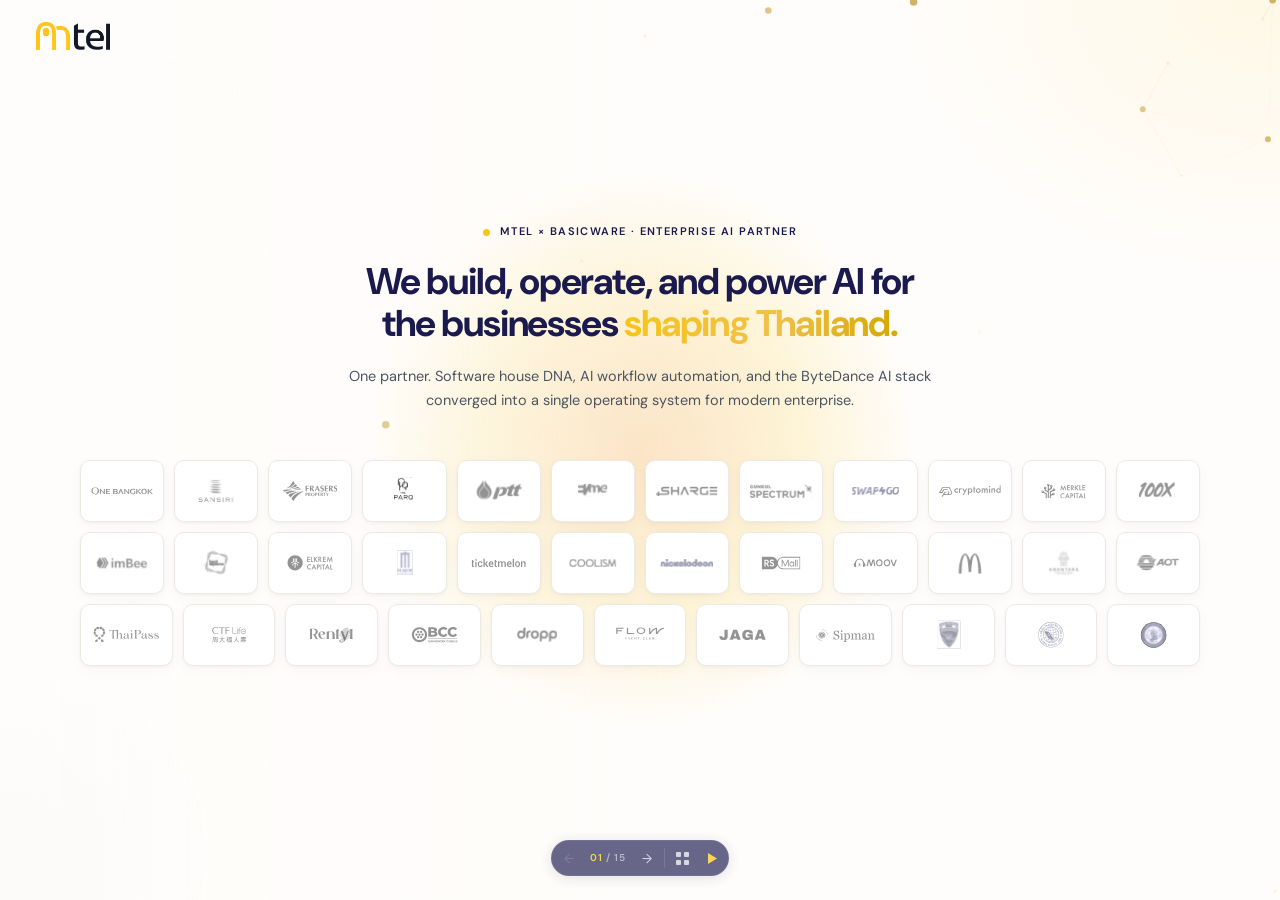
==== commit cc5864ec: "Slide 08: Fix video grid overflow — scale cards to fit viewport height Cards were fixed at 280px cau" ====
--- a/index.html
+++ b/index.html
@@ -479,18 +479,18 @@
   }
   .cf-row-stage.visible { display: block; }
 
-  /* ---- Video grid: 2 rows × 4 cards (square 1:1) ---- */
+  /* ---- Video grid: 2 rows × 4 cards (square 1:1, fits viewport) ---- */
   .cf-video-row {
     display: grid;
-    grid-template-columns: repeat(4, 280px);
-    grid-template-rows: repeat(2, 280px);
+    grid-template-columns: repeat(4, calc((100vh - 355px) / 2));
+    grid-template-rows: repeat(2, calc((100vh - 355px) / 2));
     gap: 14px;
   }
 
   /* ---- Individual video card — square 1:1 ---- */
   .cf-video-card {
-    width: 280px;
-    height: 280px;
+    width: calc((100vh - 355px) / 2);
+    height: calc((100vh - 355px) / 2);
     border-radius: 16px;
     overflow: hidden;
     cursor: pointer;
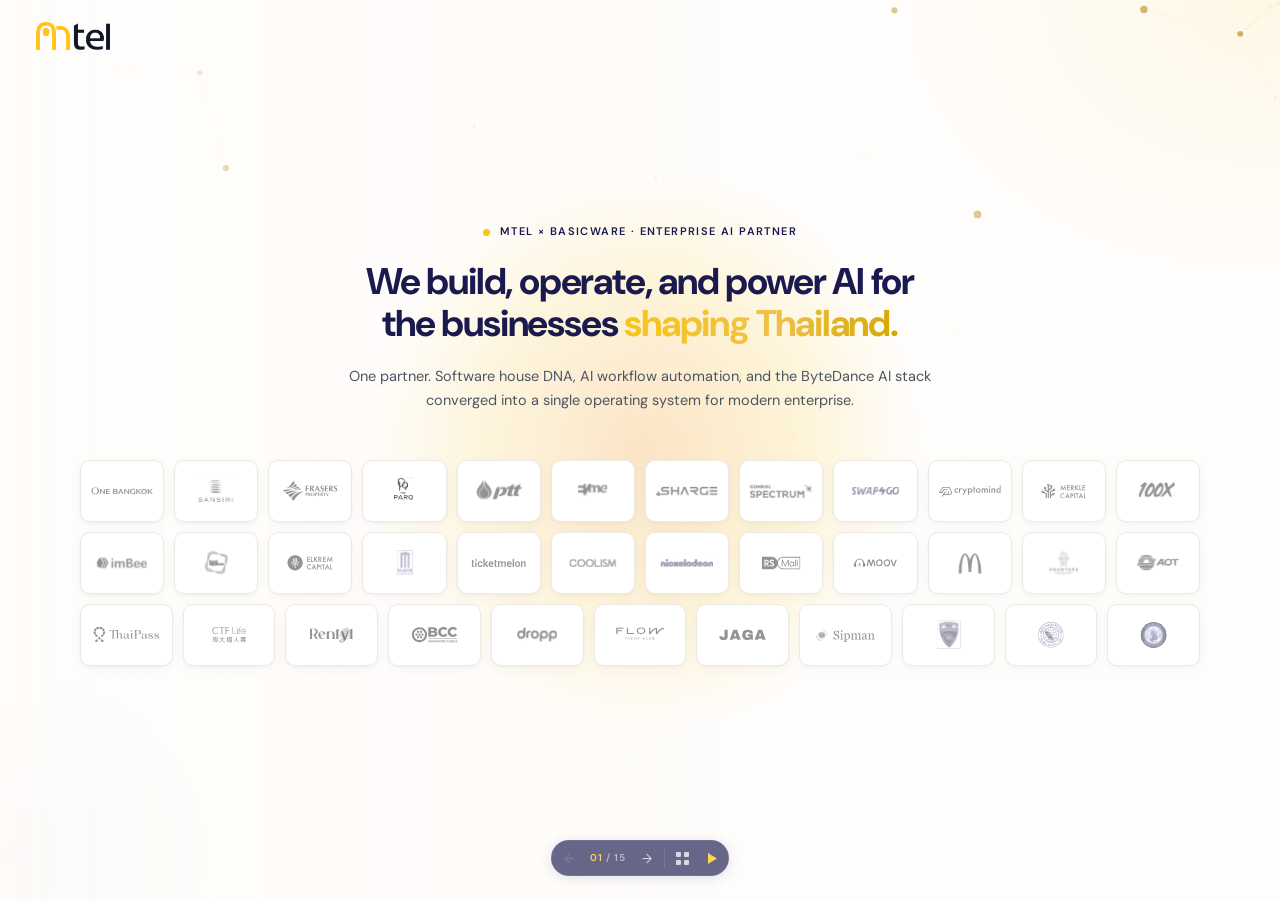
==== commit 0e9b5595: "Slide 08: Use Google Drive embed for video cards and lightbox - Cards now show Google Drive thumbnai" ====
--- a/index.html
+++ b/index.html
@@ -489,6 +489,7 @@
 
   /* ---- Individual video card — square 1:1 ---- */
   .cf-video-card {
+    position: relative;
     width: calc((100vh - 355px) / 2);
     height: calc((100vh - 355px) / 2);
     border-radius: 16px;
@@ -500,8 +501,10 @@
     opacity: 0;
     transition: box-shadow 0.25s ease, transform 0.25s ease;
   }
-  .cf-video-card video { width: 100%; height: 100%; object-fit: cover; display: block; pointer-events: none; }
+  .cf-video-card img { width: 100%; height: 100%; object-fit: cover; display: block; pointer-events: none; }
   .cf-video-card:hover { transform: translateY(-4px) scale(1.02); box-shadow: 0 0 0 2px rgba(245,197,24,0.55), 0 16px 48px rgba(0,0,0,0.5); z-index: 2; }
+  .cf-play-overlay { position: absolute; inset: 0; display: flex; align-items: center; justify-content: center; opacity: 0; transition: opacity 0.2s ease; pointer-events: none; }
+  .cf-video-card:hover .cf-play-overlay { opacity: 1; }
 
   /* ---- Card reveal animation (left-to-right stagger) ---- */
   @keyframes cfCardIn {
@@ -513,7 +516,7 @@
   /* ---- Lightbox: real video ---- */
   .cf-lightbox { background: rgba(0,0,0,0.97); backdrop-filter: none; }
   .cf-lightbox-inner { width: auto; display: flex; align-items: center; justify-content: center; }
-  #cfLightboxVideo { max-width: 88vw; max-height: 84vh; border-radius: 12px; display: block; background: #000; }
+  #cfLightboxVideo { width: 88vw; height: 84vh; max-width: 1200px; border-radius: 12px; display: block; background: #000; border: none; }
 
   @media (max-width: 1024px) { .create-faster-layout { grid-template-columns: 1fr; gap: 36px; } }
 
@@ -1396,7 +1399,7 @@
   <div class="cf-lightbox" id="cfLightbox">
     <div class="cf-lightbox-inner">
       <button class="cf-lightbox-close" id="cfLightboxClose">✕</button>
-      <video id="cfLightboxVideo" controls playsinline></video>
+      <iframe id="cfLightboxVideo" allowfullscreen allow="autoplay; encrypted-media" frameborder="0"></iframe>
     </div>
   </div>
 
@@ -2219,15 +2222,16 @@
     const lbVideo   = document.getElementById('cfLightboxVideo');
     if (!input) return;
 
-    // ---- Video files (Vercel Blob) ----
+    // ---- Google Drive file IDs (left to right order) ----
     const VIDEOS = [
-      'https://w8lpclndfqhoektb.public.blob.vercel-storage.com/assets-video/1.%20Social%20Media%20Selfie%20Video.mp4',
-      'https://w8lpclndfqhoektb.public.blob.vercel-storage.com/assets-video/2.%20Momax%20Ad.mp4',
-      'https://w8lpclndfqhoektb.public.blob.vercel-storage.com/assets-video/3.%20Thailand_V1_Sample.mp4',
-      'https://w8lpclndfqhoektb.public.blob.vercel-storage.com/assets-video/3.1%20HK%20Promo.mp4',
-      'https://w8lpclndfqhoektb.public.blob.vercel-storage.com/assets-video/3.2%20Thailand_V2_noaudio.mp4',
-      'https://w8lpclndfqhoektb.public.blob.vercel-storage.com/assets-video/4.%20Candle%20Series%20IP.mp4',
-      'https://w8lpclndfqhoektb.public.blob.vercel-storage.com/assets-video/4.2%20Brazil%20Football.mp4',
+      '18-5B6zanYD7Ctv-62TUGwYVzKmzKOv1F',
+      '1RoMRlt0kxwJOAWu-Fi-mvivMqqjQvk0i',
+      '1owIFxAmqB-4m002LDnp62gEtZr8uJW4l',
+      '1fFvDFHMCBPpbi9WuTT6NYuwA9x1FNePt',
+      '13VsnpLzYv_GIyZA4K_OQxpM4vgBSOTpH',
+      '1RhmPv4Q0xiyc3LqLS-T_lEd2GGjOrb_j',
+      '1xVLDb04N-Tf4Q6QtySu6dTe9x3rImjvQ',
+      '1nh47HXaw_KCo_g0yJ8xLHNAUzQe52-pm',
     ];
 
     // ---- Typewriter prompts ----
@@ -2319,17 +2323,27 @@
       }
     }
 
-    // ---- Build video cards ----
+    // ---- Build video cards (Google Drive thumbnail + play icon) ----
     function buildVideoCards() {
       videoRow.innerHTML = '';
-      VIDEOS.forEach((src) => {
+      VIDEOS.forEach((id) => {
         const card = document.createElement('div');
         card.className = 'cf-video-card';
-        const vid = document.createElement('video');
-        vid.preload = 'auto'; vid.muted = true; vid.playsInline = true; vid.src = src;
-        vid.addEventListener('loadedmetadata', () => { try { vid.currentTime = 1; } catch(e){} });
-        card.appendChild(vid);
-        card.addEventListener('click', () => openLightbox(src));
+
+        // Thumbnail image from Google Drive
+        const thumb = document.createElement('img');
+        thumb.src = `https://drive.google.com/thumbnail?id=${id}&sz=w480`;
+        thumb.alt = '';
+        thumb.style.cssText = 'width:100%;height:100%;object-fit:cover;display:block;';
+
+        // Play icon overlay
+        const play = document.createElement('div');
+        play.className = 'cf-play-overlay';
+        play.innerHTML = '<svg viewBox="0 0 24 24" fill="white" width="40" height="40"><circle cx="12" cy="12" r="12" fill="rgba(0,0,0,0.45)"/><polygon points="9.5,7 18,12 9.5,17" fill="white"/></svg>';
+
+        card.appendChild(thumb);
+        card.appendChild(play);
+        card.addEventListener('click', () => openLightbox(id));
         videoRow.appendChild(card);
       });
     }
@@ -2342,11 +2356,9 @@
       });
     }
 
-    // ---- Lightbox with real video ----
-    function openLightbox(src) {
-      lbVideo.src = src;
-      lbVideo.load();
-      lbVideo.play().catch(() => {});
+    // ---- Lightbox: Google Drive iframe player ----
+    function openLightbox(id) {
+      lbVideo.src = `https://drive.google.com/file/d/${id}/preview`;
       lightbox.classList.add('open');
     }
 
@@ -2356,9 +2368,7 @@
 
     function closeLightbox() {
       lightbox.classList.remove('open');
-      lbVideo.pause();
-      lbVideo.currentTime = 0;
-      setTimeout(() => { lbVideo.src = ''; }, 300);
+      setTimeout(() => { lbVideo.src = ''; }, 300); // clear iframe to stop playback
     }
   })();
 
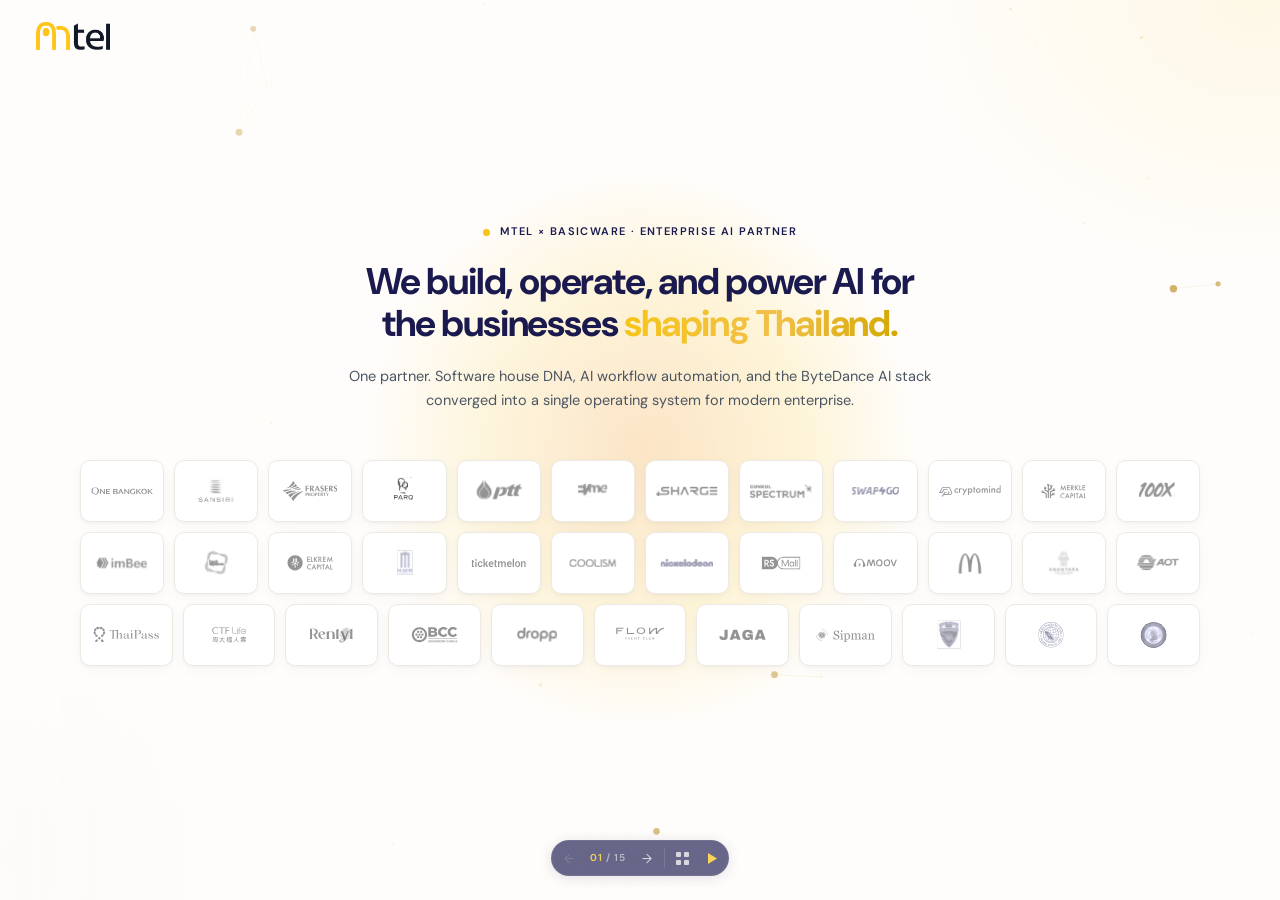
==== commit 813849ea: "Update index.html" ====
--- a/index.html
+++ b/index.html
@@ -243,7 +243,6 @@
   .pillar:last-child { border-right: none; padding-right: 0; }
   .pillar:not(:first-child) { padding-left: 28px; }
   .pillar { cursor: pointer; }
-  .pillar:hover { }
   .pillar-img { overflow: hidden; }
   .pillar-img img { transition: transform 0.4s cubic-bezier(0.34, 1.56, 0.64, 1); }
   .pillar:hover .pillar-img img { transform: scale(1.12); }
@@ -271,7 +270,6 @@
   .data h2 .accent { color: var(--yellow); }
   .data .lede-large { font-size: 15px; line-height: 1.65; color: var(--body); max-width: 700px; margin-bottom: 48px; }
   .data-inner { display: grid; grid-template-columns: 1fr 1fr; gap: 48px; align-items: center; }
-  .data-content {}
   .data-visual { display: flex; align-items: center; justify-content: center; }
   .data-visual img {
     width: 100%; max-width: 480px;
@@ -1804,7 +1802,7 @@
         <div class="section-intro reveal">
           <div>
             <div class="eyebrow">partnership model</div>
-            <h2>Not a license. <span class="accent">A partnership.</span></h2>
+            <h2>Not a license.<br><span class="accent">A partnership.</span></h2>
           </div>
           <p class="lede">We start by running it. We end by handing it over. Most clients move from Phase 1 to Phase 3 within 12 months, but only when they're ready.</p>
         </div>
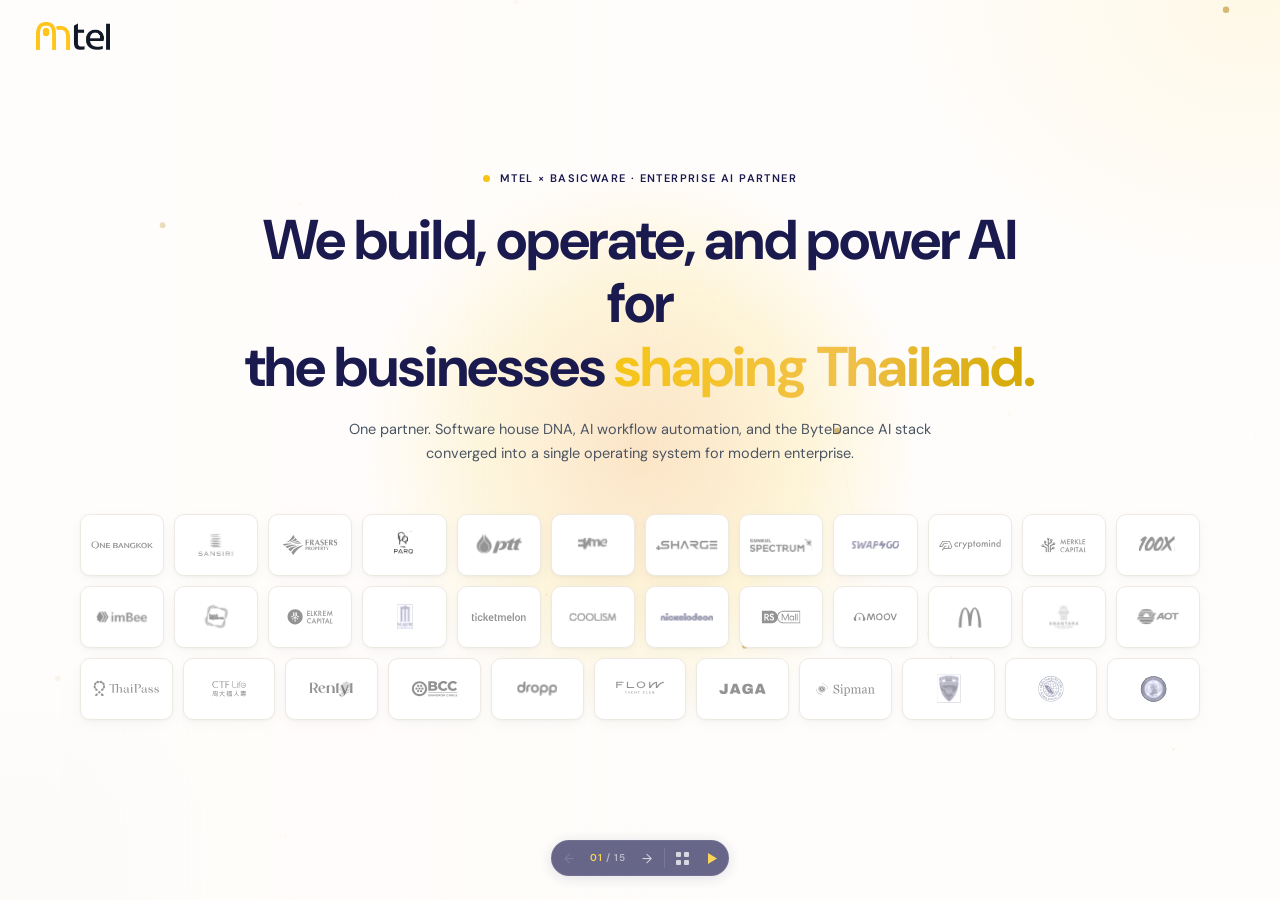
==== commit 221c0d22: "Map .css and .html file" ====
--- a/index.html
+++ b/index.html
@@ -7,6 +7,7 @@
 <link rel="preconnect" href="https://fonts.googleapis.com">
 <link rel="preconnect" href="https://fonts.gstatic.com" crossorigin>
 <link href="https://fonts.googleapis.com/css2?family=DM+Sans:wght@300;400;500;600;700&display=swap" rel="stylesheet">
+<link rel="stylesheet" href="globals.css">
 <style>
   :root {
     --navy: #1a1a4e;
@@ -156,7 +157,7 @@
     display: flex; flex-direction: column; gap: 20px;
   }
   .hero h1 {
-    font-size: clamp(26px, 2.9vw, 42px); line-height: 1.14;
+    font-size: var(--text-h1); line-height: 1.14;
     letter-spacing: -1.2px; margin-bottom: 18px;
   }
   /* Gradient highlight for "shaping Thailand." in the hero only */
--- a/globals.css
+++ b/globals.css
@@ -0,0 +1,1861 @@
+/* ─── Google Fonts ─── */
+@import url('https://fonts.googleapis.com/css2?family=DM+Sans:ital,opsz,wght@0,9..40,300;0,9..40,400;0,9..40,500;0,9..40,600&display=swap');
+
+/* ─── Design Tokens ─── */
+:root {
+  /* Yellow (primary) + Navy (secondary) */
+  --yellow-10: #FFFBEB;
+  --yellow-20: #FEF3C7;
+  --yellow-40: #FDE68A;
+  --yellow-45: #F1C04A;      /* warm amber — btn-primary face */
+  --yellow-50: #F5C518;
+  --yellow-60: #D4A800;      /* darkened yellow — hover state */
+
+  /* Purple scale */
+  --purple-10: #F5F3FF;
+  --purple-30: #C4B5FD;
+  --purple-50: #8B5CF6;
+  --purple-60: #5824C6;
+  --purple-70: #4C1D95;
+
+  /* Neutral scale (dark theme foundation) */
+  --neutral-00: #FFFFFF;
+  --neutral-10: #F9FAFB;
+  --neutral-20: #F3F4F6;
+  --neutral-30: #D1D5DB;
+  --neutral-40: #9CA3AF;
+  --neutral-50: #6B7280;
+  --neutral-60: #4B5563;
+  --neutral-70: #374151;
+  --neutral-80: #1F2937;
+  --neutral-90: #111827;
+  --neutral-95: #0A0F1A;
+  --neutral-97: #1C1917;     /* warm near-black for on-light button hover */
+
+  /* Teal scale */
+  --teal-30: #6EE7D0;
+  --teal-50: #0FA07F;
+  --teal-70: #065F46;
+
+  /* Navy scale */
+  --navy-20: #BAC8E2;        /* light navy tint — soft card backgrounds */
+  --navy-70: #1A1A4E;        /* primary navy */
+  --navy-90: #0F0A2E;        /* deep navy */
+
+  /* Amber scale */
+  --amber-50: #D97706;
+
+  /* Semantic aliases — light theme */
+  --color-bg: #FFFDFB;
+  --color-surface: #FFFFFF;
+  --color-surface-2: #F3F2EE;
+  --color-surface-raised: #F3F2EE;
+  --color-border: #E5E2DB;
+  --color-border-subtle: #EDE9E3;
+  --color-text-primary: #111111;
+  --color-text-secondary: #4B5563;
+  --color-text-muted: #4B5563;
+  /* --color-yellow (#F5C518) for fills/backgrounds; --color-accent (#1A1A4E) for text/UI elements.
+     --color-accent gives ~3:1 on cream (WCAG AA large text, H1–H3 and stat sizes ≥24px bold). */
+  --color-accent: var(--navy-70);
+  --color-accent-hover: var(--navy-90);
+  --color-accent-glow: var(--navy-alpha-15);
+  --color-accent-on-light: var(--navy-70);
+  /* Navy for body-size accent text on cream — ~7:1 contrast (AAA) */
+  --color-accent-text-accessible: var(--navy-70);
+  --color-yellow: var(--yellow-50);           /* #F5C518 — yellow fill, CTA bg, stat numbers */
+  --color-yellow-hover: var(--yellow-60);     /* #D4A800 — darkened yellow for hover states */
+  --color-navy: var(--navy-70);               /* #1A1A4E — UI fills, borders, step decoration */
+  --color-tag: var(--purple-60);
+
+  /* Alpha tokens — navy */
+  --navy-alpha-03: rgba(26, 26, 78, 0.03);    /* subtle card tint bg */
+  --navy-alpha-07: rgba(26, 26, 78, 0.07);    /* label badge bg */
+  --navy-alpha-15: rgba(26, 26, 78, 0.15);    /* accent glow */
+  --navy-alpha-20: rgba(26, 26, 78, 0.20);    /* label badge border */
+  --navy-alpha-25: rgba(26, 26, 78, 0.25);    /* comparison card border (With AI) */
+  --navy-alpha-40: rgba(26, 26, 78, 0.40);    /* step block border highlighted */
+  --navy-alpha-50: rgba(26, 26, 78, 0.50);    /* comparison card border (Optimized AI) */
+  --navy-alpha-80: rgba(26, 26, 78, 0.80);    /* checkmark stroke */
+
+  /* Alpha tokens — yellow */
+  --yellow-alpha-08: rgba(255, 197, 26, 0.08);   /* tag/badge bg tint */
+  --yellow-alpha-20: rgba(255, 197, 26, 0.20);   /* tag/badge border */
+  --yellow-alpha-25: rgba(255, 197, 26, 0.25);   /* bento accent shadow */
+  --yellow-alpha-35: rgba(255, 197, 26, 0.35);   /* btn-primary shadow */
+  --yellow-alpha-45: rgba(255, 197, 26, 0.45);   /* btn-primary hover shadow */
+
+  /* Alpha tokens — yellow-45 (warm amber) */
+  --yellow45-alpha-20: rgba(241, 192, 74, 0.20);
+  --yellow45-alpha-35: rgba(241, 192, 74, 0.35);
+
+  /* ── Button component tokens (Figma SVG spec) ── */
+  --btn-height:        48px;
+  --btn-radius:        8px;
+  --btn-font-size:     clamp(0.75rem, 0.72rem + 0.12vw, 0.8125rem);
+  --btn-letter-spacing: 0.07em;
+
+  --btn-tertiary-top:      #EFEFEF;
+  --btn-tertiary-bot:      #C6C6C6;
+  --btn-tertiary-outline:  #484848;   /* avg of SVG stroke #515151→#404040 */
+
+  --btn-primary-top:       #FFD15C;
+  --btn-primary-bot:       #C98E00;
+  --btn-primary-outline:   #7a5000;
+
+  --btn-secondary-top:     #4a4a4a;
+  --btn-secondary-bot:     #1a1a1a;
+  --btn-secondary-outline: #111111;
+
+  --btn-danger-top:        #e85050;
+  --btn-danger-bot:        #a02020;
+  --btn-danger-outline:    #7a1f16;
+
+  /* Alpha tokens — amber */
+  --amber-alpha-30: rgba(217, 119, 6, 0.30);     /* speed badge border */
+
+  /* Alpha tokens — black */
+  --black-alpha-04: rgba(0, 0, 0, 0.04);         /* subtle grid texture, watermark text */
+
+  /* Indicator lamp tokens — section pills */
+  --indicator-off-rgb: 120 113 108;
+  --indicator-off-dark-rgb: 168 162 158;
+  --indicator-dot-rgb: 18 83 51;
+  --indicator-glow-rgb: 34 197 94;
+  --indicator-lamp-rgb: 74 222 128;
+  --indicator-light-bg: rgb(87 83 78 / 0.08);
+  --indicator-light-border: rgb(87 83 78 / 0.20);
+  --indicator-light-text: rgb(68 64 60);
+  --indicator-dark-text: rgb(214 211 209);
+  --indicator-active-light-bg: rgb(34 197 94 / 0.08);
+  --indicator-active-light-border: rgb(34 197 94 / 0.24);
+  --indicator-active-light-text: rgb(18 83 51);
+  --indicator-active-dark-bg: linear-gradient(135deg, rgb(34 197 94 / 0.16) 0%, rgb(34 197 94 / 0.06) 100%);
+  --indicator-active-dark-border: rgb(187 247 208 / 0.32);
+  --indicator-active-dark-text: rgb(187 247 208);
+
+  /* Typography */
+  --font-body: 'DM Sans', sans-serif;
+
+  /* Type scale */
+  --text-h1: clamp(2rem, 5vw, 3.5rem);
+  --text-h2: clamp(2rem, 4vw, 3rem);
+  --text-h3: clamp(1.5rem, 2.5vw, 2rem);
+  --text-stat: clamp(2.25rem, 4vw, 3.5rem);
+  --text-body-lg: clamp(1rem, 0.96rem + 0.24vw, 1.125rem);
+  --text-body: clamp(0.9375rem, 0.915rem + 0.11vw, 1rem);
+  --text-sm: clamp(0.8125rem, 0.79rem + 0.11vw, 0.875rem);
+  --text-xs: clamp(0.75rem, 0.73rem + 0.09vw, 0.8125rem);
+  --text-micro: clamp(0.6875rem, 0.67rem + 0.08vw, 0.75rem);
+  --text-paper-label: clamp(1.75rem, 1.35rem + 1.2vw, 2.125rem);
+  --text-paper-alert: clamp(2.25rem, 1.8rem + 1.55vw, 2.875rem);
+  --text-paper-question: clamp(2.75rem, 2.2rem + 2vw, 3.625rem);
+
+  --weight-regular: 400;
+  --weight-medium: 500;
+  --weight-semibold: 600;
+  --weight-bold: 700;
+  --weight-extrabold: 800;
+
+  --leading-tight: 1.1;
+  --leading-snug: 1.25;
+  --leading-normal: 1.5;
+  --leading-relaxed: 1.65;
+
+  /* Spacing (4px base unit) */
+  --space-1: 4px;
+  --space-2: 8px;
+  --space-3: 12px;
+  --space-4: 16px;
+  --space-5: 24px;
+  --space-6: 32px;
+  --space-7: 48px;
+  --space-8: 64px;
+  --space-9: 96px;
+  --space-10: 128px;
+
+  /* Radii */
+  --radius-sm: 6px;
+  --radius-md: 12px;
+  --radius-lg: 16px;
+  --radius-xl: 24px;
+  --radius-pill: 100px;
+
+  /* Nav */
+  --nav-height: 64px;
+
+  /* Motion */
+  --ease-out: cubic-bezier(0.16, 1, 0.3, 1);
+  --ease-in-out: cubic-bezier(0.4, 0, 0.2, 1);
+  --duration-fast: 150ms;
+  --duration-base: 250ms;
+  --duration-entrance: 400ms;
+  --duration-counter: 1200ms;
+
+  /* Max width */
+  --max-w: 1280px;
+
+  /* Elevated card */
+  --card-blur-bg: rgba(255, 255, 255, 0.85);
+  --card-shadow:
+    0px 1px 3px rgba(0, 0, 0, 0.05),
+    0px 4px 16px rgba(0, 0, 0, 0.06),
+    0px 16px 40px rgba(0, 0, 0, 0.04);
+
+  /* Component tokens */
+  --btn-padding: 14px 28px;
+  --btn-padding-sm: 10px 20px;
+  --badge-padding: 6px 14px;
+  --case-img-h: 180px;
+  --prose-max-w: 640px;
+  --prose-max-w-md: 560px;
+  --prose-max-w-sm: 480px;
+
+  /*
+   * Breakpoints — cannot be used in media queries via var(), documented here for reference:
+   * sm: 640px | md: 768px | lg: 1024px | xl: 1280px | 2xl: 1536px
+   */
+}
+
+/* ─── Reset ─── */
+*, *::before, *::after { box-sizing: border-box; margin: 0; padding: 0; }
+
+html { scroll-behavior: smooth; -webkit-text-size-adjust: 100%; }
+
+body {
+  font-family: var(--font-body);
+  font-size: var(--text-body);
+  font-weight: var(--weight-regular);
+  line-height: var(--leading-normal);
+  color: var(--color-text-primary);
+  background-color: var(--color-bg);
+  -webkit-font-smoothing: antialiased;
+  -moz-osx-font-smoothing: grayscale;
+}
+
+img, svg { display: block; max-width: 100%; }
+a { color: inherit; text-decoration: none; }
+button { cursor: pointer; border: none; background: none; font-family: inherit; }
+ul, ol { list-style: none; }
+
+/* ─── Typography utilities ─── */
+h1, h2, h3, h4, h5 {
+  font-family: var(--font-body);
+  font-weight: var(--weight-bold);
+  line-height: var(--leading-tight);
+  letter-spacing: -0.02em;
+  color: var(--color-text-primary);
+}
+
+h1 { font-size: var(--text-h1); }
+h2 { font-size: var(--text-h2); }
+h3 { font-size: var(--text-h3); }
+
+p { color: var(--color-text-secondary); line-height: var(--leading-relaxed); }
+
+/* ─── Layout utilities ─── */
+.container {
+  width: 100%;
+  max-width: var(--max-w);
+  margin-inline: auto;
+  padding-inline: var(--space-5);
+}
+
+@media (min-width: 768px) {
+  .container { padding-inline: var(--space-8); }
+}
+
+.section {
+  padding-block: var(--space-9);
+}
+
+@media (min-width: 1024px) {
+  .section { padding-block: var(--space-10); }
+}
+
+@media (min-width: 768px) {
+  .bottom-cta-copy span {
+    display: block;
+  }
+}
+
+/* ─── Bottom CTA folding workflow reveal ─── */
+.bottom-cta-reveal {
+  min-height: 128vh;
+  position: relative;
+  z-index: 2;
+  background: var(--color-yellow);
+}
+
+.bottom-cta-stage {
+  position: sticky;
+  top: 0;
+  min-height: 100svh;
+  overflow: hidden;
+  display: grid;
+  place-items: center;
+  background: var(--color-yellow);
+  isolation: isolate;
+}
+
+.bottom-cta-grid {
+  position: absolute;
+  inset: 0;
+  z-index: 0;
+  background-image:
+    linear-gradient(var(--black-alpha-04) 1px, transparent 1px),
+    linear-gradient(90deg, var(--black-alpha-04) 1px, transparent 1px);
+  background-size: 48px 48px;
+}
+
+.bottom-cta-content {
+  position: relative;
+  z-index: 1;
+  text-align: center;
+  padding-block: var(--space-9);
+}
+
+.bottom-cta-stage[data-enhanced="true"] .bottom-cta-content {
+  opacity: 0;
+  transform: scale(0.96);
+  will-change: opacity, transform;
+}
+
+.bottom-cta-eyebrow {
+  font-size: var(--text-xs);
+  font-weight: var(--weight-semibold);
+  letter-spacing: 0.1em;
+  text-transform: uppercase;
+  color: rgba(0, 0, 0, 0.5);
+  margin-bottom: var(--space-4);
+}
+
+.bottom-cta-heading {
+  font-family: var(--font-body);
+  font-weight: var(--weight-extrabold);
+  font-size: var(--text-h2);
+  color: var(--neutral-95);
+  max-width: 640px;
+  margin-inline: auto;
+  margin-bottom: var(--space-5);
+  line-height: var(--leading-tight);
+}
+
+.bottom-cta-copy {
+  font-size: var(--text-body-lg);
+  color: rgba(0, 0, 0, 0.6);
+  max-width: 720px;
+  margin-inline: auto;
+  margin-bottom: var(--space-7);
+  line-height: var(--leading-relaxed);
+}
+
+.bottom-cta-secondary {
+  margin-top: var(--space-4);
+}
+
+.bottom-cta-paper-layer {
+  position: absolute;
+  inset: 0;
+  z-index: 5;
+  display: none;
+  place-items: center;
+  perspective: 2000px;
+  perspective-origin: 50% 38%;
+  pointer-events: none;
+}
+
+.bottom-cta-stage[data-enhanced="true"] .bottom-cta-paper-layer {
+  display: grid;
+}
+
+.bottom-cta-paper-fan {
+  position: relative;
+  width: min(calc(100vw - (var(--space-8) * 2)), var(--max-w));
+  height: min(820px, calc(100svh - 56px));
+  transform-style: preserve-3d;
+  will-change: transform, opacity;
+  filter: drop-shadow(0 40px 50px rgba(26, 26, 78, 0.28));
+}
+
+.bottom-cta-paper-row {
+  position: absolute;
+  left: 0;
+  width: 100%;
+  height: 33.34%;
+  overflow: hidden;
+  transform-style: preserve-3d;
+  backface-visibility: visible;
+  background:
+    repeating-linear-gradient(0deg, transparent, transparent 22px, rgba(26, 26, 78, 0.04) 23px),
+    linear-gradient(135deg, #eadfc6, #d9cba9);
+  border: 1px solid rgba(26, 26, 78, 0.07);
+}
+
+.bottom-cta-row-top {
+  top: 0;
+  z-index: 3;
+  transform-origin: 50% 100%;
+}
+
+.bottom-cta-row-mid {
+  top: 33.33%;
+  z-index: 1;
+}
+
+.bottom-cta-row-bot {
+  top: 66.66%;
+  z-index: 2;
+  transform-origin: 50% 0%;
+}
+
+.bottom-cta-paper-art {
+  position: absolute;
+  inset: 0;
+  overflow: hidden;
+  backface-visibility: hidden;
+}
+
+.bottom-cta-paper-canvas {
+  position: absolute;
+  left: 0;
+  width: 100%;
+  height: 300%;
+  background:
+    radial-gradient(120% 80% at 30% 10%, #fbf6ea, #f4eede 60%, #e7dcc2 100%),
+    linear-gradient(90deg, rgba(26, 26, 78, 0.04) 1px, transparent 1px),
+    linear-gradient(rgba(26, 26, 78, 0.04) 1px, transparent 1px);
+  background-size: auto, 28px 28px, 28px 28px;
+}
+
+.bottom-cta-paper-canvas::after {
+  content: "";
+  position: absolute;
+  inset: 0;
+  opacity: 0.55;
+  mix-blend-mode: multiply;
+  background:
+    radial-gradient(70% 40% at 78% 64%, rgba(120, 90, 30, 0.10), transparent 60%),
+    radial-gradient(40% 30% at 12% 86%, rgba(120, 90, 30, 0.08), transparent 60%);
+}
+
+.bottom-cta-row-top .bottom-cta-paper-canvas { top: 0; }
+.bottom-cta-row-mid .bottom-cta-paper-canvas { top: -100%; }
+.bottom-cta-row-bot .bottom-cta-paper-canvas { top: -200%; }
+
+.bottom-cta-paper-shade {
+  position: absolute;
+  inset: 0;
+  background: var(--navy-90);
+  opacity: 0;
+  backface-visibility: hidden;
+  pointer-events: none;
+}
+
+.bottom-cta-wire {
+  position: absolute;
+  inset: 0;
+  width: 100%;
+  height: 100%;
+}
+
+.bottom-cta-wire-box {
+  fill: rgba(255, 255, 255, 0.22);
+  stroke: var(--color-accent);
+  stroke-width: 3.2;
+  stroke-linecap: round;
+  stroke-linejoin: round;
+}
+
+.bottom-cta-wire-path,
+.bottom-cta-wire-line,
+.bottom-cta-wire-title {
+  fill: none;
+  stroke: var(--color-accent);
+  stroke-linecap: round;
+  stroke-linejoin: round;
+}
+
+.bottom-cta-wire-path {
+  stroke-width: 3.2;
+}
+
+.bottom-cta-wire-line,
+.bottom-cta-wire-title {
+  stroke-width: 6;
+  opacity: 0.58;
+}
+
+.bottom-cta-wire-red,
+.bottom-cta-wire-red-line {
+  fill: none;
+  stroke: #cf4329;
+  stroke-linecap: round;
+  stroke-linejoin: round;
+}
+
+.bottom-cta-wire-red {
+  stroke-width: 3.2;
+}
+
+.bottom-cta-wire-red-line {
+  stroke-width: 6;
+  opacity: 0.62;
+}
+
+.bottom-cta-sticky {
+  fill: #ffe066;
+  stroke: #c9a300;
+  stroke-width: 2;
+}
+
+.bottom-cta-sticky-line {
+  fill: none;
+  stroke: #7a6400;
+  stroke-width: 6;
+  stroke-linecap: round;
+  opacity: 0.85;
+}
+
+.bottom-cta-coffee {
+  fill: none;
+  stroke: rgba(120, 72, 20, 0.3);
+  stroke-width: 9;
+}
+
+.bottom-cta-paper-label,
+.bottom-cta-paper-question,
+.bottom-cta-paper-alert {
+  font-family: var(--font-body);
+  font-weight: var(--weight-bold);
+  fill: var(--color-accent);
+}
+
+.bottom-cta-paper-label {
+  font-size: var(--text-paper-label);
+  letter-spacing: 0.02em;
+}
+
+.bottom-cta-paper-question {
+  font-size: var(--text-paper-question);
+}
+
+.bottom-cta-paper-alert {
+  font-size: var(--text-paper-alert);
+  fill: #cf4329;
+}
+
+@media (max-width: 767px) {
+  .bottom-cta-reveal {
+    min-height: 132vh;
+  }
+
+  .bottom-cta-content {
+    padding-block: var(--space-8);
+  }
+
+  .bottom-cta-paper-fan {
+    width: calc(100vw - (var(--space-5) * 2));
+    height: min(620px, calc(100svh - 72px));
+  }
+}
+
+@media (prefers-reduced-motion: reduce) {
+  .bottom-cta-reveal {
+    min-height: auto;
+  }
+
+  .bottom-cta-stage {
+    position: relative;
+    min-height: auto;
+  }
+
+  .bottom-cta-paper-layer {
+    display: none !important;
+  }
+
+  .bottom-cta-content {
+    opacity: 1 !important;
+    transform: none !important;
+  }
+}
+
+/* ─── Button components ─── */
+.btn {
+  display: inline-flex;
+  align-items: center;
+  justify-content: center;
+  gap: var(--space-2);
+  height: var(--btn-height);
+  padding: 0 34px;
+  font-family: var(--font-body);
+  font-size: var(--btn-font-size);
+  font-weight: 700;
+  letter-spacing: var(--btn-letter-spacing);
+  text-transform: uppercase;
+  line-height: 1;
+  border-radius: var(--btn-radius);
+  cursor: pointer;
+  position: relative;
+  white-space: nowrap;
+  overflow: hidden;
+  transition:
+    background var(--duration-base) var(--ease-out),
+    box-shadow var(--duration-base) var(--ease-out),
+    filter var(--duration-base) var(--ease-out),
+    transform 0.08s cubic-bezier(0.12, 0.23, 0.5, 1);
+}
+
+/* Accessible focus ring — positive offset stays outside,
+   overrides the variant's inset outline on focus */
+.btn:focus-visible {
+  outline: 2px solid var(--color-yellow);
+  outline-offset: 3px;
+}
+
+/* Disabled */
+.btn:disabled,
+.btn[aria-disabled="true"] {
+  opacity: 0.45;
+  pointer-events: none;
+  box-shadow: none;
+}
+
+/* ── Primary — pill badge (SVG spec) ── */
+.btn-primary {
+  border-radius: var(--radius-pill);
+  background: var(--color-yellow);
+  color: var(--color-accent);
+  font-family: var(--font-body);
+  padding: 0 7px 0 30px;
+  box-shadow: 0 4px 20px var(--yellow-alpha-35);
+}
+.btn-primary::before {
+  content: '';
+  position: absolute;
+  right: 7px;
+  top: 50%;
+  width: 34px;
+  height: 34px;
+  transform: translateY(-50%);
+  background-image: url("data:image/svg+xml,%3Csvg xmlns='http://www.w3.org/2000/svg' viewBox='0 0 18 18' fill='none'%3E%3Cpath d='M4 9H14M14 9L10 5M14 9L10 13' stroke='%23F5C518' stroke-width='1.5' stroke-linecap='round' stroke-linejoin='round'/%3E%3C/svg%3E");
+  background-size: 19px;
+  background-position: center;
+  background-repeat: no-repeat;
+  z-index: 1;
+  pointer-events: none;
+}
+.btn-primary::after {
+  content: '';
+  display: block;
+  width: 34px;
+  height: 34px;
+  border-radius: 50%;
+  background-color: var(--color-accent);
+  flex-shrink: 0;
+  transition: background-color var(--duration-base) var(--ease-out);
+}
+.btn-primary:hover {
+  background: var(--color-yellow-hover);
+  box-shadow: 0 4px 24px var(--yellow-alpha-45);
+}
+.btn-primary:hover::before {
+  animation: buttonArrowLoop 1.05s var(--ease-out) infinite;
+}
+.btn-primary:active {
+  background: var(--yellow-60);
+  box-shadow: 0 2px 8px var(--yellow-alpha-35);
+  transform: translateY(1px);
+}
+
+/* ── Dark / Secondary — charcoal keycap ── */
+.btn-dark {
+  background: linear-gradient(180deg, var(--btn-secondary-top) 0%, var(--btn-secondary-bot) 100%);
+  color: var(--neutral-00);
+  outline: 3px solid var(--btn-secondary-outline);
+  outline-offset: -3px;
+  box-shadow:
+    inset 0 4px 1px rgba(255, 255, 255, 0.12),
+    0 5px 7px rgba(0, 0, 0, 0.28);
+}
+.btn-dark:hover {
+  filter: brightness(1.15);
+}
+.btn-dark:active {
+  background: linear-gradient(180deg, var(--btn-secondary-bot) 0%, var(--btn-secondary-top) 100%);
+  box-shadow:
+    inset 0 3px 5px rgba(0, 0, 0, 0.50),
+    0 2px 3px rgba(0, 0, 0, 0.10);
+  transform: translateY(3px);
+  filter: none;
+}
+
+/* ── Tertiary / Ghost — light gray keycap ── */
+.btn-secondary,
+.btn-ghost {
+  background: linear-gradient(180deg, var(--btn-tertiary-top) 0%, var(--btn-tertiary-bot) 100%);
+  color: var(--color-text-primary);
+  outline: 3px solid var(--btn-tertiary-outline);
+  outline-offset: -3px;
+  box-shadow:
+    inset 0 4px 1px rgba(255, 255, 255, 0.65),
+    0 5px 7px rgba(0, 0, 0, 0.14);
+}
+.btn-secondary:hover,
+.btn-ghost:hover {
+  filter: brightness(1.03);
+}
+.btn-secondary:active,
+.btn-ghost:active {
+  background: linear-gradient(180deg, var(--btn-tertiary-bot) 0%, var(--btn-tertiary-top) 100%);
+  box-shadow:
+    inset 0 3px 5px rgba(0, 0, 0, 0.35),
+    0 2px 3px rgba(0, 0, 0, 0.10);
+  transform: translateY(3px);
+  filter: none;
+}
+
+/* ── Danger — red keycap ── */
+.btn-danger {
+  background: linear-gradient(180deg, var(--btn-danger-top) 0%, var(--btn-danger-bot) 100%);
+  color: var(--neutral-00);
+  outline: 3px solid var(--btn-danger-outline);
+  outline-offset: -3px;
+  box-shadow:
+    inset 0 4px 1px rgba(255, 255, 255, 0.42),
+    0 5px 7px rgba(0, 0, 0, 0.22);
+}
+.btn-danger:hover {
+  filter: brightness(1.08);
+}
+.btn-danger:active {
+  background: linear-gradient(180deg, var(--btn-danger-bot) 0%, var(--btn-danger-top) 100%);
+  box-shadow:
+    inset 0 3px 5px rgba(60, 0, 0, 0.35),
+    0 2px 3px rgba(0, 0, 0, 0.10);
+  transform: translateY(3px);
+  filter: none;
+}
+
+/* ── Primary on bright/yellow backgrounds (BottomCTA) — inverted navy pill ── */
+.btn-primary.btn-on-light {
+  background: var(--color-accent);
+  color: var(--color-yellow);
+  font-family: var(--font-body);
+  box-shadow: 0 4px 20px var(--navy-alpha-20);
+}
+.btn-primary.btn-on-light::after {
+  background-color: var(--color-yellow);
+}
+.btn-primary.btn-on-light::before {
+  background-image: url("data:image/svg+xml,%3Csvg xmlns='http://www.w3.org/2000/svg' viewBox='0 0 18 18' fill='none'%3E%3Cpath d='M4 9H14M14 9L10 5M14 9L10 13' stroke='%231A1A4E' stroke-width='1.5' stroke-linecap='round' stroke-linejoin='round'/%3E%3C/svg%3E");
+}
+.btn-primary.btn-on-light:hover {
+  background: var(--color-accent-hover);
+  box-shadow: 0 4px 24px var(--navy-alpha-25);
+}
+.btn-primary.btn-on-light:active {
+  background: var(--navy-90);
+  box-shadow: 0 2px 8px var(--navy-alpha-20);
+  transform: translateY(1px);
+}
+
+/* ── Glass (ComingSoon page only) ── */
+.btn-glass {
+  background: linear-gradient(
+    160deg,
+    rgba(255, 255, 255, 0.72) 0%,
+    rgba(234, 231, 224, 0.65) 100%
+  );
+  backdrop-filter: blur(10px) saturate(1.2);
+  -webkit-backdrop-filter: blur(10px) saturate(1.2);
+  color: var(--color-text-primary);
+  border: 1px solid rgba(255, 255, 255, 0.82);
+  box-shadow:
+    0 2px 10px rgba(0, 0, 0, 0.07),
+    inset 0 1.5px 0 rgba(255, 255, 255, 0.95),
+    inset 0 -1px 0 rgba(0, 0, 0, 0.05);
+  text-transform: none;
+  letter-spacing: normal;
+  height: auto;
+  padding: 12px 24px;
+}
+.btn-glass:hover {
+  background: linear-gradient(
+    160deg,
+    rgba(255, 255, 255, 0.88) 0%,
+    rgba(242, 239, 233, 0.80) 100%
+  );
+  border-color: rgba(255, 255, 255, 0.96);
+}
+
+/* ── Size modifier ── */
+.btn-sm {
+  height: 40px;
+  padding: 0 6px 0 21px;
+}
+.btn-sm.btn-primary::before {
+  right: 6px;
+  width: 26px;
+  height: 26px;
+  background-size: 15px;
+}
+.btn-sm.btn-primary::after {
+  width: 26px;
+  height: 26px;
+}
+
+.btn-link {
+  --btn-link-doodle-color: var(--color-accent);
+  --btn-link-color: var(--color-text-secondary);
+  --btn-link-hover-color: var(--color-accent);
+  display: inline-flex;
+  align-items: center;
+  gap: 7px;
+  font-family: var(--font-body);
+  font-size: 1rem;
+  font-weight: var(--weight-semibold);
+  color: var(--btn-link-color);
+  background: none;
+  border: none;
+  padding: 5px 18px 6px;
+  cursor: pointer;
+  position: relative;
+  text-decoration: none;
+  transition: color var(--duration-fast) var(--ease-out);
+}
+.btn-link::before {
+  content: '→';
+  display: inline-block;
+  order: 2;
+  line-height: 1;
+}
+.btn-link::after {
+  content: '';
+  position: absolute;
+  inset: -4px -16px -5px;
+  border-radius: 999px;
+  background-color: var(--btn-link-doodle-color);
+  mask-image: url("data:image/svg+xml,%3Csvg xmlns='http://www.w3.org/2000/svg' viewBox='0 0 120 38' preserveAspectRatio='none'%3E%3Cpath d='M9 19.5C8.5 9.4 22.8 3.8 54.5 4.2C91.8 4.7 112.8 10.2 113.8 20.8C114.9 32 91.1 35.4 57.7 34.4C24.2 33.4 7.8 28.6 9 19.5Z' stroke='black' stroke-width='1.35' fill='none' stroke-linecap='round' stroke-linejoin='round'/%3E%3C/svg%3E");
+  mask-repeat: no-repeat;
+  mask-size: 100% 100%;
+  -webkit-mask-image: url("data:image/svg+xml,%3Csvg xmlns='http://www.w3.org/2000/svg' viewBox='0 0 120 38' preserveAspectRatio='none'%3E%3Cpath d='M9 19.5C8.5 9.4 22.8 3.8 54.5 4.2C91.8 4.7 112.8 10.2 113.8 20.8C114.9 32 91.1 35.4 57.7 34.4C24.2 33.4 7.8 28.6 9 19.5Z' stroke='black' stroke-width='1.35' fill='none' stroke-linecap='round' stroke-linejoin='round'/%3E%3C/svg%3E");
+  -webkit-mask-repeat: no-repeat;
+  -webkit-mask-size: 100% 100%;
+  opacity: 0;
+  transform: scale(0.98);
+  clip-path: inset(0 100% 0 0);
+  pointer-events: none;
+  transition:
+    opacity var(--duration-fast) var(--ease-out),
+    transform var(--duration-fast) var(--ease-out);
+}
+.btn-link:hover { color: var(--btn-link-hover-color); }
+.btn-link:hover::after {
+  opacity: 1;
+  transform: scale(1);
+  animation: doodleCircleDraw 0.52s var(--ease-out) both;
+}
+
+@keyframes buttonArrowLoop {
+  0% {
+    opacity: 0;
+    transform: translate(-8px, -50%);
+  }
+  18% {
+    opacity: 1;
+    transform: translate(0, -50%);
+  }
+  55% {
+    opacity: 0;
+    transform: translate(18px, -50%);
+  }
+  100% {
+    opacity: 0;
+    transform: translate(-8px, -50%);
+  }
+}
+
+@keyframes doodleCircleDraw {
+  0% {
+    clip-path: inset(0 100% 0 0);
+  }
+  100% {
+    clip-path: inset(0 0 0 0);
+  }
+}
+
+/* ─── Card components ─── */
+.card {
+  background-color: var(--color-surface);
+  border: 1px solid var(--color-border);
+  border-radius: var(--radius-lg);
+  padding: var(--space-6);
+}
+
+.card-case-study {
+  background-color: var(--color-surface);
+  border: 1px solid var(--color-border);
+  border-radius: var(--radius-lg);
+  border-top: 3px solid var(--teal-50);
+  overflow: hidden;
+}
+
+.stat-tile {
+  border: 1px solid var(--color-border);
+  border-radius: var(--radius-lg);
+  padding: var(--space-6);
+}
+
+/* ─── Badge / tag ─── */
+.badge {
+  display: inline-flex;
+  align-items: center;
+  gap: var(--space-2);
+  font-family: var(--font-body);
+  font-size: var(--text-xs);
+  font-weight: var(--weight-semibold);
+  letter-spacing: 0.06em;
+  text-transform: uppercase;
+  color: var(--purple-60);
+  background-color: rgba(88, 36, 198, 0.07);
+  border: 1px solid rgba(88, 36, 198, 0.18);
+  border-radius: var(--radius-pill);
+  padding: var(--badge-padding);
+}
+
+/* ─── Section label pills ─── */
+.section-pill,
+.section-label {
+  --section-pill-progress: 0.08;
+  --section-pill-off-rgb: var(--indicator-off-rgb);
+  --section-pill-dot-rgb: var(--indicator-dot-rgb);
+  --section-pill-glow-rgb: var(--indicator-glow-rgb);
+  --section-pill-lamp-rgb: var(--indicator-lamp-rgb);
+  display: inline-flex;
+  align-items: center;
+  gap: var(--space-2);
+  font-family: var(--font-body);
+  font-size: var(--text-xs);
+  font-weight: var(--weight-semibold);
+  letter-spacing: 0.1em;
+  text-transform: uppercase;
+  line-height: 1;
+  border-radius: var(--radius-pill);
+  padding: 6px 14px;
+  color: var(--color-text-primary);
+}
+
+.section-pill::before,
+.section-label::before {
+  content: '';
+  display: block;
+  width: 8px;
+  height: 8px;
+  border-radius: 50%;
+  background:
+    radial-gradient(circle at 35% 30%,
+      rgb(var(--section-pill-lamp-rgb) / calc(var(--section-pill-progress) * 0.95)) 0 30%,
+      rgb(var(--section-pill-off-rgb)) 62% 100%);
+  box-shadow:
+    0 0 calc(var(--section-pill-progress) * 10px)
+      rgb(var(--section-pill-glow-rgb) / calc(var(--section-pill-progress) * 0.78)),
+    0 0 calc(var(--section-pill-progress) * 24px)
+      rgb(var(--section-pill-glow-rgb) / calc(var(--section-pill-progress) * 0.42)),
+    inset 0 1px 1px rgb(255 255 255 / calc(0.12 + var(--section-pill-progress) * 0.32));
+  flex-shrink: 0;
+  opacity: calc(0.58 + var(--section-pill-progress) * 0.42);
+  transform: scale(calc(0.82 + var(--section-pill-progress) * 0.24));
+  transition: opacity 90ms ease, transform 90ms var(--ease-out), box-shadow 90ms ease, background 90ms ease;
+}
+
+.section-pill.is-section-pill-lit::before {
+  background:
+    radial-gradient(circle at 35% 30%,
+      rgb(var(--section-pill-lamp-rgb)) 0 34%,
+      rgb(var(--section-pill-glow-rgb)) 50%,
+      rgb(var(--section-pill-dot-rgb)) 100%);
+  opacity: 1;
+  transform: scale(1.04);
+  box-shadow:
+    0 0 10px rgb(var(--section-pill-glow-rgb) / 0.7),
+    0 0 22px rgb(var(--section-pill-glow-rgb) / 0.38),
+    inset 0 1px 1px rgb(255 255 255 / 0.42);
+  animation: sectionPillPowerOn 300ms steps(1, end) both;
+}
+
+@keyframes sectionPillPowerOn {
+  0%, 24% {
+    background:
+      radial-gradient(circle at 35% 30%,
+        rgb(var(--section-pill-lamp-rgb) / 0.08) 0 30%,
+        rgb(var(--section-pill-off-rgb)) 62% 100%);
+    opacity: 0.58;
+    transform: scale(0.86);
+    box-shadow:
+      0 0 0 rgb(var(--section-pill-glow-rgb) / 0),
+      0 0 0 rgb(var(--section-pill-glow-rgb) / 0),
+      inset 0 1px 1px rgb(255 255 255 / 0.12);
+  }
+
+  100% {
+    background:
+      radial-gradient(circle at 35% 30%,
+        rgb(var(--section-pill-lamp-rgb)) 0 34%,
+        rgb(var(--section-pill-glow-rgb)) 50%,
+        rgb(var(--section-pill-dot-rgb)) 100%);
+    opacity: 1;
+    transform: scale(1.04);
+    box-shadow:
+      0 0 10px rgb(var(--section-pill-glow-rgb) / 0.7),
+      0 0 22px rgb(var(--section-pill-glow-rgb) / 0.38),
+      inset 0 1px 1px rgb(255 255 255 / 0.42);
+  }
+}
+
+.section-pill-light,
+.label-pill-light {
+  background: var(--indicator-light-bg);
+  border: 1px solid var(--indicator-light-border);
+  color: var(--indicator-light-text);
+  transition: background var(--duration-fast) ease, border-color var(--duration-fast) ease, color var(--duration-fast) ease;
+}
+
+.section-pill-dark,
+.label-pill-dark {
+  --section-pill-off-rgb: var(--indicator-off-dark-rgb);
+  background: linear-gradient(135deg, rgb(255 255 255 / 0.12) 0%, rgb(255 255 255 / 0.04) 100%);
+  border: 1px solid rgb(255 255 255 / 0.18);
+  backdrop-filter: blur(8px);
+  -webkit-backdrop-filter: blur(8px);
+  box-shadow: inset 0 1px 0 rgb(255 255 255 / 0.15);
+  color: var(--indicator-dark-text);
+  transition: background var(--duration-fast) ease, border-color var(--duration-fast) ease, color var(--duration-fast) ease;
+}
+
+.section-pill-light.is-section-pill-lit {
+  background: var(--indicator-active-light-bg);
+  border-color: var(--indicator-active-light-border);
+  color: var(--indicator-active-light-text);
+}
+
+.section-pill-dark.is-section-pill-lit {
+  background: var(--indicator-active-dark-bg);
+  border-color: var(--indicator-active-dark-border);
+  color: var(--indicator-active-dark-text);
+}
+
+.label-pill-light,
+.label-pill-dark {
+  display: inline-flex;
+  align-items: center;
+  gap: var(--space-2);
+  font-family: var(--font-body);
+  font-size: var(--text-xs);
+  font-weight: var(--weight-semibold);
+  letter-spacing: 0.1em;
+  text-transform: uppercase;
+  line-height: 1;
+  border-radius: var(--radius-pill);
+  padding: 6px 14px;
+}
+
+/* ─── Accent text ─── */
+/* Use ONLY on large text (H1–H3, stat numbers ≥24px bold).
+   --color-accent (#1A1A4E) is ~3:1 on cream — fails AA for normal body text.
+   For body-size accent text use --color-accent-text-accessible (~7:1 on cream). */
+.accent { color: var(--color-accent); }
+/* Yellow accent — for fills and bright display contexts. Use ONLY on H1–H3 and stat text ≥24px bold. */
+.accent-yellow { color: var(--color-yellow); }
+/* SVG energy dots on Hero connector lines */
+.hero-energy-dot { fill: var(--color-yellow); }
+
+/* ─── Animations ─── */
+@keyframes fadeUp {
+  from { opacity: 0; transform: translateY(24px); }
+  to   { opacity: 1; transform: translateY(0); }
+}
+
+@keyframes fadeIn {
+  from { opacity: 0; }
+  to   { opacity: 1; }
+}
+
+.animate-fade-up {
+  animation: fadeUp var(--duration-entrance) var(--ease-out) both;
+}
+
+.animate-fade-up-delay-1 { animation-delay: 80ms; }
+.animate-fade-up-delay-2 { animation-delay: 160ms; }
+.animate-fade-up-delay-3 { animation-delay: 240ms; }
+.animate-fade-up-delay-4 { animation-delay: 320ms; }
+.animate-fade-up-delay-5 { animation-delay: 400ms; }
+.animate-fade-up-delay-6 { animation-delay: 480ms; }
+
+/* ─── Scroll-reveal legacy class: visible by default ─── */
+.scroll-reveal {
+  opacity: 1;
+  transform: none;
+  transition: none;
+}
+
+/* ─── Elevated card (light shadow) ─── */
+.card-elevated {
+  background-color: var(--color-surface) !important;
+  box-shadow: var(--card-shadow);
+}
+
+/* ─── Infinite carousel ─── */
+@keyframes carousel-scroll {
+  from { transform: translateX(0); }
+  to   { transform: translateX(-50%); }
+}
+
+.carousel-outer {
+  overflow: hidden;
+  mask-image: linear-gradient(90deg, transparent 0%, black 8%, black 92%, transparent 100%);
+  -webkit-mask-image: linear-gradient(90deg, transparent 0%, black 8%, black 92%, transparent 100%);
+}
+
+.carousel-track {
+  display: flex;
+  width: max-content;
+  align-items: center;
+  animation: carousel-scroll 36s linear infinite;
+}
+
+.carousel-track:hover { animation-play-state: paused; }
+
+/* ─── Reduced motion ─── */
+@media (prefers-reduced-motion: reduce) {
+  *, *::before, *::after {
+    animation-duration: 0.01ms !important;
+    animation-iteration-count: 1 !important;
+    transition-duration: 0.01ms !important;
+  }
+  html { scroll-behavior: auto; }
+
+  .scroll-reveal {
+    opacity: 1 !important;
+    transform: none !important;
+    transition: none !important;
+  }
+}
+
+/* ─── Divider ─── */
+.divider {
+  height: 1px;
+  background: var(--color-border);
+}
+
+/* ─── Grid helpers ─── */
+.grid-2 { display: grid; grid-template-columns: 1fr; gap: var(--space-5); }
+.grid-3 { display: grid; grid-template-columns: 1fr; gap: var(--space-5); }
+.grid-6 { display: grid; grid-template-columns: repeat(2, 1fr); gap: var(--space-4); }
+
+@media (min-width: 768px) {
+  .grid-2 { grid-template-columns: repeat(2, 1fr); gap: var(--space-6); }
+  .grid-3 { grid-template-columns: repeat(3, 1fr); gap: var(--space-6); }
+}
+
+@media (min-width: 1024px) {
+  .grid-6 { grid-template-columns: repeat(3, 1fr); gap: var(--space-5); }
+}
+
+@media (min-width: 1280px) {
+  .grid-6 { grid-template-columns: repeat(6, 1fr); }
+}
+
+/* ─── Needs copy placeholder ─── */
+.needs-copy {
+  color: var(--color-accent);
+  font-style: italic;
+  opacity: 0.7;
+}
+
+/* ─── Hero visual keyframes ─── */
+@keyframes cardFloat {
+  0%, 100% { transform: translateY(0); }
+  50% { transform: translateY(-5px); }
+}
+
+@keyframes engineGlow {
+  0%, 100% {
+    box-shadow:
+      inset 0 2px 4px rgba(180,190,210,0.15),
+      inset 0 -3px 6px rgba(0,0,0,0.06),
+      0 8px 45px rgba(0,0,0,0.08),
+      0 0 35px rgba(100,120,160,0.06);
+  }
+  50% {
+    box-shadow:
+      inset 0 2px 4px rgba(180,190,210,0.15),
+      inset 0 -3px 6px rgba(0,0,0,0.06),
+      0 10px 50px rgba(0,0,0,0.08),
+      0 0 45px rgba(100,120,160,0.08);
+  }
+}
+
+@keyframes enginePulseRing {
+  0%   { transform: scale(1); opacity: 0.55; }
+  100% { transform: scale(1.85); opacity: 0; }
+}
+
+@keyframes scaleCheckIn {
+  0%   { transform: scale(0) rotate(-12deg); opacity: 0; }
+  60%  { transform: scale(1.18) rotate(3deg); opacity: 1; }
+  80%  { transform: scale(0.94) rotate(-1deg); }
+  100% { transform: scale(1) rotate(0deg); opacity: 1; }
+}
+
+@keyframes scrollRingPulse {
+  0%   { transform: scale(1); opacity: 0.45; }
+  100% { transform: scale(1.65); opacity: 0; }
+}
+
+@keyframes lineDraw {
+  to { stroke-dashoffset: 0; }
+}
+
+/* SVG connector lines */
+.hero-line {
+  stroke: #C0C0C0;
+  stroke-width: 1.5;
+  fill: none;
+  stroke-dasharray: 500;
+  stroke-dashoffset: 500;
+}
+
+.hero-line-input {
+  opacity: calc(0.08 + (var(--hero-input-line-progress) * 0.92));
+  stroke-dashoffset: calc(500 - (var(--hero-input-line-progress) * 500));
+}
+
+.hero-line-output {
+  opacity: calc(0.08 + (var(--hero-output-line-progress) * 0.92));
+  stroke-dashoffset: calc(500 - (var(--hero-output-line-progress) * 500));
+}
+
+.hero-line-secondary {
+  opacity: calc((0.06 + (var(--hero-input-line-progress) * 0.72)) * 0.78);
+}
+
+/* ─── Hero layout ─── */
+.hero-section {
+  --hero-copy-dock-distance: clamp(160px, 25svh, 280px);
+  --hero-scroll-progress: 0;
+  --hero-intro-progress: 0;
+  --hero-tracer-progress: 0;
+  --hero-tracer-opacity: 0;
+  --hero-text-progress: 0;
+  --hero-headline-accent-progress: 0;
+  --hero-copy-progress: 0;
+  --hero-copy-dock-progress: 0;
+  --hero-cue-progress: 0;
+  --hero-cue-hide-progress: 0;
+  --hero-cta-progress: 0;
+  --hero-cta-0: 0;
+  --hero-cta-1: 0;
+  --hero-cta-2: 0;
+  --hero-visual-progress: 0;
+  --hero-input-progress: 0;
+  --hero-input-line-progress: 0;
+  --hero-engine-progress: 0;
+  --hero-output-line-progress: 0;
+  --hero-output-progress: 0;
+  --hero-final-progress: 0;
+  --hero-exit-progress: 0;
+  --hero-problem-preview-progress: 0;
+  --hero-navy-rise-progress: 0;
+  --hero-word-0: 0;
+  --hero-word-1: 0;
+  --hero-word-2: 0;
+  --hero-word-3: 0;
+  --hero-word-4: 0;
+  --hero-word-5: 0;
+  --hero-word-6: 0;
+  --hero-word-7: 0;
+  --hero-output-0: 0;
+  --hero-output-1: 0;
+  --hero-output-2: 0;
+}
+
+.hero-sticky-stage {
+  position: sticky;
+  top: 0;
+  min-height: 100svh;
+  display: flex;
+  align-items: center;
+  padding-top: calc(var(--nav-height) + var(--space-4));
+  padding-bottom: var(--space-6);
+  overflow: hidden;
+  isolation: isolate;
+}
+
+.hero-sticky-stage > .container {
+  z-index: 1;
+  min-height: calc(100svh - var(--nav-height) - var(--space-10));
+  display: grid;
+  align-items: center;
+}
+
+.hero-tracer {
+  position: absolute;
+  inset: 0;
+  z-index: 0;
+  width: 100%;
+  height: 100%;
+  pointer-events: none;
+  opacity: var(--hero-tracer-opacity);
+}
+
+.hero-tracer-path,
+.hero-tracer-glow,
+.hero-tracer-head {
+  fill: none;
+  stroke: url("#heroTracerGradient");
+  stroke-linecap: round;
+  stroke-linejoin: round;
+  stroke-dasharray: 1;
+  stroke-dashoffset: calc(1 - var(--hero-tracer-progress));
+}
+
+.hero-tracer-path {
+  stroke-width: 13;
+  opacity: 0.72;
+}
+
+.hero-tracer-glow {
+  stroke-width: 22;
+  opacity: 0.16;
+  filter: url("#heroTracerGlow");
+}
+
+.hero-tracer-head {
+  stroke-width: 15;
+  stroke-dasharray: 0.105 1;
+  stroke-dashoffset: calc(0.05 - var(--hero-tracer-progress));
+  opacity: calc(var(--hero-tracer-opacity) * 0.95);
+}
+
+.hero-copy-block {
+  position: absolute;
+  left: 50%;
+  top: 50%;
+  z-index: 2;
+  width: min(920px, 100%);
+  translate:
+    -50%
+    calc(
+      -50%
+      + 18px
+      - (var(--hero-text-progress) * 18px)
+      - (var(--hero-copy-dock-progress) * var(--hero-copy-dock-distance))
+    );
+  opacity: calc(var(--hero-text-progress) * 0.98 + 0.02);
+  scale: calc(1 - (var(--hero-copy-dock-progress) * 0.16));
+  transform-origin: center top;
+  will-change: translate, opacity, scale;
+}
+
+.hero-two-col {
+  position: relative;
+  width: 100%;
+  min-height: calc(100svh - var(--nav-height) - var(--space-10));
+  display: block !important;
+  gap: clamp(12px, 2svh, 24px) !important;
+}
+
+.hero-heading {
+  overflow-wrap: normal;
+  text-wrap: balance;
+}
+
+.hero-word {
+  --word-progress: 0;
+  --word-color: var(--color-navy);
+  display: inline-block;
+  margin-inline-end: 0.18em;
+  color: var(--word-color);
+  opacity: calc(0.08 + (var(--word-progress) * 0.92));
+  transform: translateY(calc((1 - var(--word-progress)) * 12px));
+  will-change: transform, opacity;
+}
+
+.hero-word-accent {
+  --word-color: var(--color-yellow);
+}
+
+.hero-heading-nowrap {
+  display: inline-block;
+  white-space: nowrap;
+}
+
+.hero-heading-nowrap .hero-word:last-child {
+  margin-inline-end: 0;
+}
+
+.hero-subcopy {
+  text-wrap: balance;
+  opacity: var(--hero-copy-progress);
+  transform: translateY(calc((1 - var(--hero-copy-progress)) * 12px));
+  will-change: opacity, transform;
+}
+
+.hero-subcopy-line {
+  display: block;
+}
+
+.hero-cta-block {
+  opacity: 1;
+}
+
+.hero-cta-item {
+  --cta-progress: var(--hero-cta-progress);
+  opacity: calc(0.001 + (var(--cta-progress) * 0.999));
+  transform:
+    translateY(calc((1 - var(--cta-progress)) * 18px))
+    scale(calc(0.92 + (var(--cta-progress) * 0.08)));
+  will-change: opacity, transform;
+}
+
+.hero-visual-col {
+  position: absolute;
+  left: 50%;
+  right: auto;
+  bottom: clamp(14px, 2.6svh, 36px);
+  z-index: 1;
+  display: flex;
+  justify-content: center;
+  width: 100%;
+  opacity: var(--hero-visual-progress);
+  translate:
+    calc(-50% - 34px + (var(--hero-visual-progress) * 34px))
+    calc(18px - (var(--hero-visual-progress) * 18px));
+  scale: calc(0.96 + (var(--hero-visual-progress) * 0.04));
+  will-change: opacity, translate, scale;
+}
+
+.hero-visual-shell {
+  --hero-panel-scale: 0.78;
+  width: var(--hero-panel-w);
+  max-width: 100%;
+  height: calc(var(--hero-panel-h) * var(--hero-panel-scale));
+  display: flex;
+  justify-content: center;
+  overflow: visible;
+}
+.hero-visual-panel {
+  transform: scale(var(--hero-panel-scale));
+  transform-origin: top center;
+}
+
+.hero-input-pile {
+  opacity: var(--hero-input-progress);
+  translate: calc(-28px + (var(--hero-input-progress) * 40px)) calc(12px - (var(--hero-input-progress) * 18px));
+  rotate: calc(-1deg + (var(--hero-input-progress) * -0.5deg));
+  scale: calc(0.98 + (var(--hero-input-progress) * 0.02));
+  will-change: opacity, translate, rotate, scale;
+}
+
+.hero-workflow-lines .hero-line {
+  stroke-width: 1.55px;
+}
+
+.hero-energy-dot {
+  opacity: 0;
+}
+
+.hero-energy-dot-input {
+  opacity: var(--hero-input-line-progress);
+}
+
+.hero-energy-dot-output {
+  opacity: var(--hero-output-line-progress);
+}
+
+.hero-engine-core {
+  opacity: var(--hero-engine-progress);
+  translate: calc((1 - var(--hero-engine-progress)) * -18px) calc((1 - var(--hero-engine-progress)) * 8px);
+  scale: calc(0.97 + (var(--hero-engine-progress) * 0.055));
+  isolation: isolate;
+  will-change: opacity, translate, scale;
+}
+
+.hero-engine-core::before,
+.hero-engine-core::after {
+  content: '';
+  position: absolute;
+  inset: 18% 16%;
+  z-index: 0;
+  border-radius: 999px;
+  pointer-events: none;
+}
+
+.hero-engine-core::before {
+  background: radial-gradient(circle, rgb(245 197 24 / 0.24), rgb(245 197 24 / 0) 68%);
+  filter: blur(10px);
+  opacity: 0.45;
+  animation: heroEngineWorkingGlow 2.8s var(--ease-in-out) infinite;
+}
+
+.hero-engine-core::after {
+  border: 1px solid rgb(245 197 24 / 0.2);
+  box-shadow:
+    inset 0 0 18px rgb(245 197 24 / 0.1),
+    0 0 22px rgb(245 197 24 / 0.12);
+  opacity: 0.3;
+  transform: scale(0.92);
+  animation: heroEngineWorkingRing 2.8s var(--ease-in-out) infinite;
+}
+
+.hero-output-card-wrap {
+  opacity: 0;
+  translate: 24px 10px;
+  scale: 0.955;
+  will-change: opacity, translate, scale;
+}
+
+.hero-section[data-output-sequence='true'] .hero-output-card-wrap {
+  animation: heroOutputSequenceIn 520ms var(--ease-out) both;
+  animation-delay: var(--output-delay);
+}
+
+.hero-output-card {
+  opacity: 1;
+  animation: heroOutputFloatIdle 3.4s var(--ease-in-out) infinite alternate;
+  animation-delay: calc(var(--output-index) * 0.32s);
+  will-change: transform;
+}
+
+.hero-scroll-cheer {
+  position: absolute;
+  left: 50%;
+  bottom: clamp(16px, 3svh, 36px);
+  z-index: 3;
+  display: flex;
+  flex-direction: column;
+  align-items: center;
+  gap: 10px;
+  translate: -50% 0;
+  opacity: calc(var(--hero-cue-progress) * (1 - var(--hero-cue-hide-progress)));
+  pointer-events: none;
+  will-change: opacity;
+}
+
+.hero-scroll-label {
+  font-size: var(--text-micro);
+  font-weight: var(--weight-bold);
+  letter-spacing: 0.15em;
+  color: var(--color-text-secondary);
+}
+
+.hero-scroll-mouse {
+  width: 24px;
+  height: 38px;
+  border: 2px solid var(--color-text-secondary);
+  border-radius: 12px;
+  position: relative;
+}
+
+.hero-scroll-wheel {
+  width: 4px;
+  height: 6px;
+  background-color: var(--color-text-secondary);
+  border-radius: 2px;
+  position: absolute;
+  top: 6px;
+  left: 50%;
+  transform: translateX(-50%);
+  animation: heroScrollWheel 1.5s var(--ease-out) infinite;
+}
+
+.hero-scroll-arrow {
+  width: 8px;
+  height: 8px;
+  border-right: 2px solid var(--color-text-secondary);
+  border-bottom: 2px solid var(--color-text-secondary);
+  transform: rotate(45deg);
+  margin-top: -6px;
+  animation: heroScrollArrow 1.5s var(--ease-out) infinite;
+}
+
+@media (max-width: 1199px) {
+  .hero-visual-shell { --hero-panel-scale: 0.68; }
+}
+
+@media (min-width: 1200px) and (max-width: 1535px) {
+  .hero-section {
+    --hero-copy-dock-distance: clamp(200px, 25svh, 250px);
+  }
+
+  .hero-copy-block {
+    width: min(880px, 100%);
+  }
+
+  .hero-heading {
+    font-size: clamp(2.6rem, 4vw, 3.35rem) !important;
+    margin-bottom: 20px !important;
+  }
+
+  .hero-subcopy {
+    max-width: 800px !important;
+    margin-bottom: var(--space-6) !important;
+  }
+
+  .hero-visual-col {
+    bottom: clamp(-84px, -7svh, -48px);
+  }
+
+  .hero-visual-shell {
+    --hero-panel-scale: 0.58;
+  }
+}
+
+@media (max-height: 860px) and (min-width: 768px) {
+  .hero-visual-col {
+    bottom: clamp(-96px, -8svh, -56px);
+  }
+
+  .hero-visual-shell { --hero-panel-scale: 0.54; }
+
+  .hero-section {
+    --hero-copy-dock-distance: clamp(180px, 24svh, 220px);
+  }
+
+  .hero-heading {
+    font-size: clamp(2.35rem, 3.6vw, 3rem) !important;
+    margin-bottom: 16px !important;
+  }
+
+  .hero-subcopy {
+    margin-bottom: var(--space-5) !important;
+  }
+
+  .hero-two-col {
+    gap: 8px !important;
+  }
+}
+
+@media (max-width: 767px) {
+  .hero-section { min-height: 100svh !important; }
+
+  .hero-sticky-stage {
+    align-items: flex-start;
+    padding-top: calc(var(--nav-height) + var(--space-3));
+  }
+
+  .hero-sticky-stage > .container,
+  .hero-two-col {
+    min-height: calc(100svh - var(--nav-height) - var(--space-7));
+  }
+
+  .hero-heading {
+    font-size: 1.85rem !important;
+  }
+
+  .hero-subcopy-line {
+    display: inline;
+  }
+
+  .hero-subcopy-line + .hero-subcopy-line::before {
+    content: ' ';
+  }
+
+  .hero-visual-shell { --hero-panel-scale: 0.48; }
+
+  .hero-visual-col {
+    bottom: clamp(10px, 2svh, 24px);
+    translate:
+      calc(-50% - 22px + (var(--hero-visual-progress) * 22px))
+      calc(10px - (var(--hero-visual-progress) * 10px));
+  }
+
+  .hero-copy-block {
+    translate:
+      -50%
+      calc(
+        -50%
+        + 12px
+        - (var(--hero-text-progress) * 12px)
+        - (var(--hero-copy-dock-progress) * clamp(104px, 18svh, 152px))
+      );
+  }
+
+  .hero-word {
+    transform: translateY(calc((1 - var(--word-progress)) * 9px));
+  }
+
+  .hero-input-pile {
+    translate: calc(-18px + (var(--hero-input-progress) * 26px)) calc(7px - (var(--hero-input-progress) * 12px));
+  }
+
+  .hero-output-card-wrap { translate: 12px 6px; }
+}
+
+@media (max-width: 479px) {
+  .hero-heading {
+    font-size: 1.62rem !important;
+  }
+
+  .hero-visual-shell { --hero-panel-scale: 0.38; }
+}
+
+@keyframes heroScrollWheel {
+  0% { transform: translate(-50%, 0); opacity: 1; }
+  100% { transform: translate(-50%, 12px); opacity: 0; }
+}
+
+@keyframes heroScrollArrow {
+  0% { transform: rotate(45deg) translate(-4px, -4px); opacity: 0; }
+  50% { transform: rotate(45deg) translate(0, 0); opacity: 1; }
+  100% { transform: rotate(45deg) translate(4px, 4px); opacity: 0; }
+}
+
+@keyframes heroOutputFloatIdle {
+  0% { transform: translateY(0); }
+  100% { transform: translateY(-6px); }
+}
+
+@keyframes heroOutputSequenceIn {
+  0% {
+    opacity: 0;
+    translate: 24px 10px;
+    scale: 0.955;
+  }
+
+  72% {
+    opacity: 1;
+    translate: -2px -2px;
+    scale: 1.012;
+  }
+
+  100% {
+    opacity: 1;
+    translate: 0 0;
+    scale: 1;
+  }
+}
+
+@keyframes heroEngineWorkingGlow {
+  0%, 100% {
+    opacity: 0.3;
+    transform: scale(0.92);
+  }
+
+  50% {
+    opacity: 0.55;
+    transform: scale(1.04);
+  }
+}
+
+@keyframes heroEngineWorkingRing {
+  0%, 100% {
+    opacity: 0.2;
+    transform: scale(0.88);
+  }
+
+  50% {
+    opacity: 0.4;
+    transform: scale(1.03);
+  }
+}
+
+@media (prefers-reduced-motion: reduce) {
+  .hero-scroll-wheel,
+  .hero-scroll-arrow,
+  .hero-output-card,
+  .hero-engine-core::before,
+  .hero-engine-core::after {
+    animation: none !important;
+  }
+}
+
+@keyframes bounceDown {
+  0%, 100% { transform: translateY(0); opacity: 0.4; }
+  50% { transform: translateY(5px); opacity: 0.8; }
+}
+
+/* ─── Nav responsive ─── */
+@media (min-width: 1024px) {
+  .desktop-nav { display: block !important; }
+  .desktop-cta { display: block !important; }
+  .mobile-menu-btn { display: none !important; }
+}
+
+@media (prefers-reduced-motion: reduce) {
+  .hero-section {
+    min-height: auto !important;
+    --hero-scroll-progress: 1;
+    --hero-intro-progress: 1;
+    --hero-tracer-progress: 0;
+    --hero-tracer-opacity: 0;
+    --hero-text-progress: 1;
+    --hero-copy-progress: 1;
+    --hero-cta-progress: 1;
+    --hero-cta-0: 1;
+    --hero-cta-1: 1;
+    --hero-cta-2: 1;
+    --hero-visual-progress: 1;
+    --hero-input-progress: 1;
+    --hero-input-line-progress: 1;
+    --hero-engine-progress: 1;
+    --hero-output-line-progress: 1;
+    --hero-output-progress: 1;
+    --hero-final-progress: 1;
+    --hero-word-0: 1;
+    --hero-word-1: 1;
+    --hero-word-2: 1;
+    --hero-word-3: 1;
+    --hero-word-4: 1;
+    --hero-word-5: 1;
+    --hero-word-6: 1;
+    --hero-word-7: 1;
+    --hero-output-0: 1;
+    --hero-output-1: 1;
+    --hero-output-2: 1;
+  }
+
+  .hero-sticky-stage {
+    position: relative;
+    min-height: auto;
+  }
+
+  .hero-scroll-cheer {
+    display: none;
+  }
+
+  .hero-copy-block,
+  .hero-visual-col,
+  .hero-input-pile,
+  .hero-engine-core,
+  .hero-output-card-wrap,
+  .hero-subcopy,
+  .hero-cta-block,
+  .hero-cta-item,
+  .hero-word {
+    translate: none !important;
+    rotate: none !important;
+    scale: none !important;
+    transform: none !important;
+    opacity: 1 !important;
+  }
+
+  .hero-word {
+    color: var(--word-color) !important;
+  }
+
+  .hero-copy-block,
+  .hero-visual-col {
+    position: relative !important;
+    left: auto !important;
+    top: auto !important;
+    bottom: auto !important;
+    width: 100% !important;
+  }
+
+  .hero-two-col {
+    display: grid !important;
+    min-height: auto !important;
+  }
+}
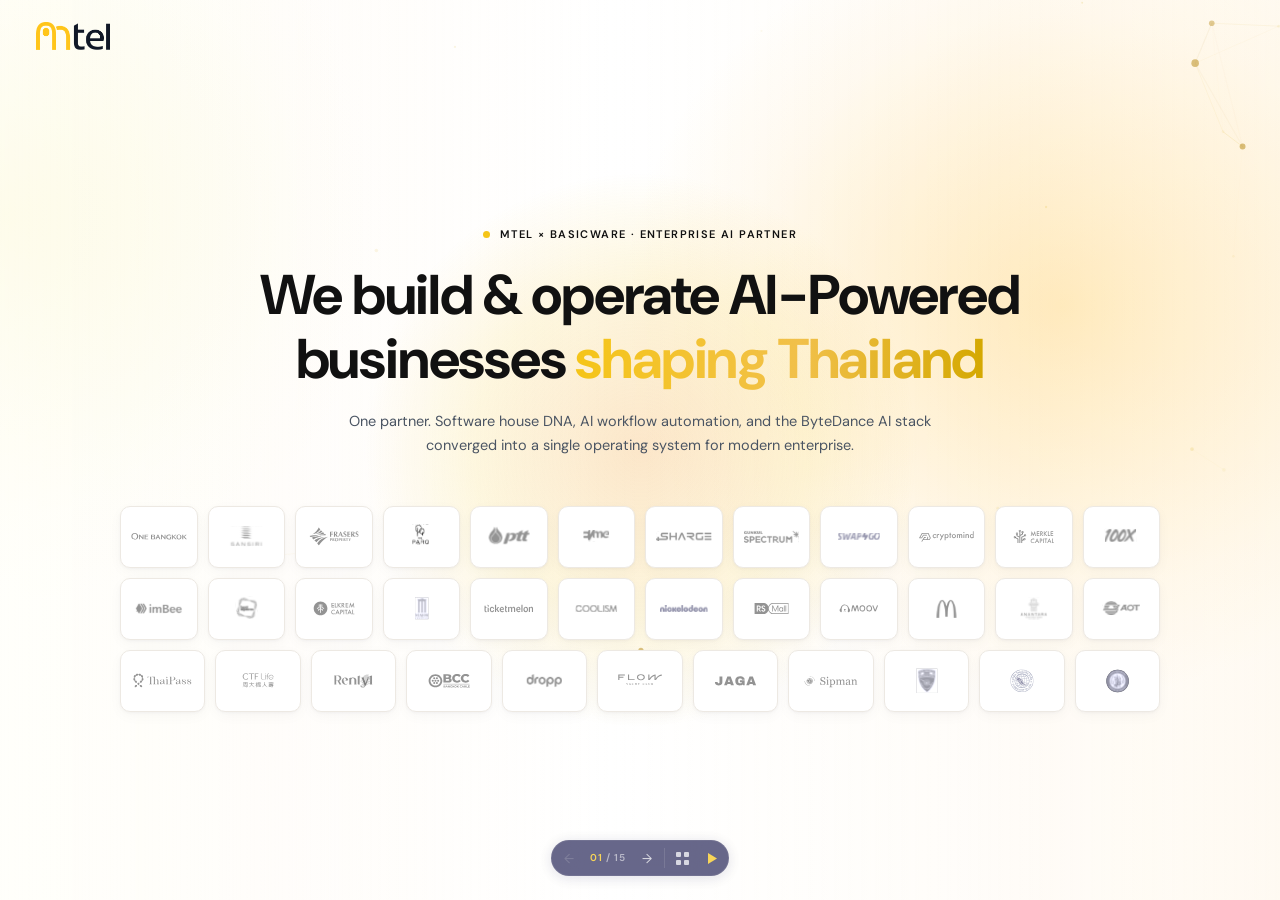
==== commit dccf9810: "Update .css file and margin template" ====
--- a/index.html
+++ b/index.html
@@ -12,6 +12,7 @@
   :root {
     --navy: #1a1a4e;
     --navy-soft: #2a2a6e;
+    --text-main: #111111;
     --yellow: #f5c518;
     --white: #ffffff;
     --off-white: #fafaf7;
@@ -22,6 +23,10 @@
     --card-shadow: 0 1px 2px rgba(26,26,78,0.04), 0 8px 24px rgba(26,26,78,0.04);
     --serif: 'Google Sans Flex', 'DM Sans', -apple-system, BlinkMacSystemFont, sans-serif;
     --sans: 'DM Sans', -apple-system, BlinkMacSystemFont, sans-serif;
+    --slide-bg:
+      radial-gradient(ellipse 44% 56% at 83% 34%, rgba(255, 201, 84, 0.44) 0%, rgba(255, 201, 84, 0.24) 33%, rgba(255, 201, 84, 0.08) 58%, rgba(255, 201, 84, 0) 78%),
+      radial-gradient(ellipse 38% 54% at 0% 24%, rgba(247, 238, 154, 0.40) 0%, rgba(247, 238, 154, 0.18) 36%, rgba(247, 238, 154, 0.04) 62%, rgba(247, 238, 154, 0) 80%),
+      linear-gradient(90deg, #fffef8 0%, #fffdfa 22%, #ffffff 48%, #fffdfa 72%, #fff9ef 100%);
   }
 
   *, *::before, *::after { box-sizing: border-box; margin: 0; padding: 0; }
@@ -31,7 +36,7 @@
     overflow: hidden;
     font-family: var(--sans);
     background: var(--white);
-    color: var(--navy);
+    color: var(--text-main);
     line-height: 1.6;
     -webkit-font-smoothing: antialiased;
   }
@@ -41,13 +46,13 @@
   button { font-family: inherit; cursor: pointer; }
 
   /* ============ TYPOGRAPHY ============ */
-  h1, h2, h3, h4 { font-family: var(--serif); color: var(--navy); font-weight: bold; }
+  h1, h2, h3, h4 { font-family: var(--serif); color: var(--text-main); font-weight: bold; }
   .accent { color: var(--yellow); }
 
   .eyebrow {
     display: inline-flex; align-items: center; gap: 10px;
     font-size: 11px; font-weight: 600; letter-spacing: 1.4px;
-    color: var(--navy); text-transform: uppercase; margin-bottom: 20px;
+    color: var(--text-main); text-transform: uppercase; margin-bottom: 20px;
     white-space: nowrap;
   }
   .eyebrow::before { content: ''; width: 7px; height: 7px; background: var(--yellow); border-radius: 50%; }
@@ -92,12 +97,12 @@
     position: absolute; inset: 0;
     display: flex; flex-direction: column;
     justify-content: center;
-    padding: 56px 0 72px;
+    padding: 120px 0 72px;
     overflow: hidden;
   }
-  .slide section.top-align { justify-content: flex-start; padding-top: 72px; }
-
-  .container { max-width: 1280px; margin: 0 auto; padding: 0 80px; width: 100%; }
+  .slide section.top-align { justify-content: flex-start; padding-top: 120px; }
+
+  .container { width: calc(100% - 320px); margin: 0 auto; padding: 0; max-width: none; }
 
   /* ============ BUTTONS ============ */
   .btn-primary {
@@ -120,12 +125,9 @@
   }
   .btn-link:hover { color: var(--navy); }
 
-  /* ============ SLIDE: HERO ============ */
+  /* ============ SLIDE 01: HERO ============ */
   .hero {
-    background:
-      radial-gradient(ellipse 50% 55% at 98% 0%, rgba(245,197,24,0.09), transparent 55%),
-      radial-gradient(ellipse 30% 40% at 1% 95%, rgba(26,26,78,0.025), transparent 55%),
-      #FFFDFB;
+    background: var(--slide-bg);
   }
   /* Cursor-follow glow — soft warm light tracking the mouse on the hero. */
   .hero-glow {
@@ -148,7 +150,8 @@
   /* Subtle edge fade to keep particles ambient. */
   .hero::before {
     content: ''; position: absolute; inset: 0; z-index: 2;
-    background: linear-gradient(90deg, rgba(255,253,251,0.55) 0%, rgba(255,253,251,0.18) 36%, rgba(255,253,251,0) 56%);
+    background:
+      linear-gradient(90deg, rgba(255, 255, 252, 0.58) 0%, rgba(255, 255, 252, 0.18) 28%, rgba(255, 255, 252, 0.06) 50%, rgba(255, 255, 252, 0.14) 72%, rgba(255, 255, 252, 0.28) 100%);
     pointer-events: none;
   }
   /* Keep hero text above the gradient, glow, canvas, and overlay. */
@@ -159,6 +162,12 @@
   .hero h1 {
     font-size: var(--text-h1); line-height: 1.14;
     letter-spacing: -1.2px; margin-bottom: 18px;
+  }
+  .hero-heading-line {
+    display: block;
+  }
+  .hero-heading-line--nowrap {
+    white-space: nowrap;
   }
   /* Gradient highlight for "shaping Thailand." in the hero only */
   .hero .accent {
@@ -194,13 +203,13 @@
   }
   .marquee-card--raw img { filter: none; opacity: 0.92; }
   @media (max-width: 900px) { .hero-ecosystem { display: none; } }
-  .hero-copy { text-align: center; max-width: 800px; margin-left: auto; margin-right: auto; }
+  .hero-copy { text-align: center; margin-left: auto; margin-right: auto; }
   .hero-sub {
     font-size: 14.5px; line-height: 1.68; color: #4B5563;
     margin-bottom: 28px; max-width: 640px; margin-left: auto; margin-right: auto;
   }
 
-  /* ============ SLIDE: PROBLEM ============ */
+  /* ============ LEGACY / UNUSED: PROBLEM ============ */
   .problem { background: var(--white); }
   .problem .quote {
     font-family: var(--serif); font-weight: bold;
@@ -230,7 +239,7 @@
   .outcome-col:nth-child(3) .outcome-delta { color: #15803d; }
   .outcome-desc { font-size: 13px; line-height: 1.55; color: var(--body); }
 
-  /* ============ SLIDE: WHO WE ARE ============ */
+  /* ============ SLIDE 02: WHO WE ARE ============ */
   .who { background: var(--off-white); }
   .section-intro { display: grid; grid-template-columns: 1fr 1fr; gap: 60px; align-items: end; margin-bottom: 36px; }
   .section-intro h2 { font-size: clamp(28px, 3.2vw, 48px); line-height: 1.1; letter-spacing: -1.2px; }
@@ -258,7 +267,7 @@
   .pillar p { font-size: 14px; line-height: 1.65; color: var(--body); margin: 0; }
   .pillar-tag { display: inline-block; font-size: 10px; letter-spacing: 1.4px; font-weight: 600; color: var(--navy); padding: 5px 13px; background: var(--yellow); border: none; border-radius: 999px; align-self: flex-start; }
 
-  /* ============ SLIDE: DATA ADVANTAGE ============ */
+  /* ============ SLIDE 03: THE TECHNOLOGY ============ */
   .data { background: var(--off-white); color: var(--navy); position: relative; overflow: hidden; }
   .data::before {
     content: ''; position: absolute; top: -80px; right: -80px;
@@ -291,7 +300,7 @@
   .data-tech-logo { height: 24px; width: auto; object-fit: contain; transition: transform 0.3s ease, filter 0.3s ease; cursor: pointer; }
   .data-tech-logo:hover { transform: scale(1.1); filter: brightness(1.15); }
 
-  /* ============ SLIDE: EXCLUSIVITY ============ */
+  /* ============ SLIDE 04: EXCLUSIVITY ============ */
   .exclusivity { background: radial-gradient(ellipse at 0% 100%, rgba(168, 148, 220, 0.28) 0%, transparent 55%), radial-gradient(ellipse at 100% 0%, rgba(168, 148, 220, 0.12) 0%, transparent 45%), var(--white); }
   .exclusivity section { justify-content: center; }
   .exclusivity .inner { text-align: center; max-width: 760px; margin: 0 auto; display: flex; flex-direction: column; align-items: center; gap: 0; }
@@ -308,7 +317,7 @@
   .excl-badge { display: inline-block; border: 2px solid rgba(59, 130, 246, 0.8); border-radius: 999px; padding: 13px 32px; font-size: 13px; font-weight: 600; color: rgb(59, 130, 246); letter-spacing: 0.3px; margin-top: 22px; background: linear-gradient(90deg, rgba(59, 130, 246, 0.12) 0%, rgba(255, 255, 255, 0.25) 25%, rgba(59, 130, 246, 0.15) 50%, rgba(255, 255, 255, 0.25) 75%, rgba(59, 130, 246, 0.12) 100%); background-size: 200% 100%; box-shadow: inset 0 1px 2px rgba(255, 255, 255, 0.7), 0 0 12px rgba(59, 130, 246, 0.2); transition: transform 0.25s ease, box-shadow 0.25s ease, border-color 0.25s ease; animation: badgeShimmer 2.2s ease-in-out infinite; }
   .excl-badge:hover { animation: none; transform: translateY(-3px); border-color: rgb(59, 130, 246); box-shadow: inset 0 1px 3px rgba(255, 255, 255, 0.9), 0 0 18px rgba(59, 130, 246, 0.35); }
 
-  /* ============ SLIDE: THE STACK ============ */
+  /* ============ SLIDE 05: THE STACK ============ */
   .stack { background: var(--off-white); }
   .stack .section-intro { margin-bottom: 32px; }
   .stack-cols { display: grid; grid-template-columns: repeat(3, 1fr); gap: 0; border: 1px solid var(--line); background: transparent; overflow: hidden; }
@@ -322,7 +331,7 @@
   .stack-col li { font-size: 11px; font-weight: 600; color: var(--navy); padding: 4px 0; padding-right: 8px; line-height: 1.3; }
   .stack-col li::before { content: '→ '; color: var(--yellow); font-weight: bold; }
 
-  /* ============ SLIDE: TWO PILLARS ============ */
+  /* ============ SLIDE 07: TWO PILLARS ============ */
   .pillars-section { background: #0E0E3E; }
   .pillars-section .eyebrow { color: var(--yellow); }
   .pillars-section .eyebrow::before { background: var(--yellow); }
@@ -336,7 +345,7 @@
   .two-pillar h3 { font-size: clamp(24px, 2.8vw, 40px); margin-bottom: 18px; line-height: 1.1; letter-spacing: -0.8px; color: var(--white); }
   .two-pillar p { font-size: 15px; line-height: 1.6; color: rgba(255,255,255,0.60); }
 
-  /* ============ SLIDE: CREATE FASTER DEMO ============ */
+  /* ============ SLIDE 08: CREATE FASTER DEMO ============ */
   .create-faster { background: #0E0E3E; position: relative; overflow: hidden; }
   .create-faster.cf-gen-active { overflow: visible; }
   .create-faster::before {
@@ -519,7 +528,7 @@
 
   @media (max-width: 1024px) { .create-faster-layout { grid-template-columns: 1fr; gap: 36px; } }
 
-  /* ============ SLIDE: UNDERSTAND DEEPER DEMO ============ */
+  /* ============ SLIDE 09: UNDERSTAND DEEPER DEMO ============ */
   .understand { background: #0E0E3E; position: relative; overflow: hidden; }
   .understand::before {
     content: ''; position: absolute; bottom: -140px; left: -90px;
@@ -697,7 +706,7 @@
     .ud-dash { grid-template-columns: 1fr; }
   }
 
-  /* ============ SLIDE: HOW WE WORK ============ */
+  /* ============ SLIDE 10: HOW WE WORK ============ */
   .process { background: var(--off-white); }
   .process .section-intro { margin-bottom: 32px; }
   .process-steps { display: grid; grid-template-columns: repeat(3, 1fr); gap: 20px; }
@@ -711,7 +720,7 @@
   .process-step li { font-size: 12px; color: var(--body); line-height: 1.45; padding: 4px 0; display: flex; align-items: flex-start; gap: 8px; }
   .process-step li::before { content: '→'; color: var(--yellow); font-weight: bold; font-size: 11px; line-height: 1.5; }
 
-  /* ============ SLIDE: OUTCOMES ============ */
+  /* ============ SLIDE 06: OUTCOMES ============ */
   .outcomes { background: radial-gradient(ellipse 55% 45% at 78% 8%, #f8ff80 0%, transparent 55%), radial-gradient(ellipse 50% 45% at 15% 85%, #fffae0 0%, transparent 50%), radial-gradient(ellipse 45% 42% at 65% 80%, #ffdece 0%, transparent 50%), #ffffff; }
   .outcomes .eyebrow { color: var(--navy); }
   .outcomes .eyebrow::before { background: var(--navy); }
@@ -734,7 +743,7 @@
   .outcome-card-title { font-size: 13px; font-weight: 700; color: #1a1f3c; margin-bottom: 6px; }
   .outcome-card-desc { font-size: 12px; font-weight: 400; line-height: 1.45; color: #555; }
 
-  /* ============ SLIDE: INDUSTRIES ============ */
+  /* ============ SLIDE 11: INDUSTRIES ============ */
   .industries { background: var(--white); }
   .industries .section-intro { margin-bottom: 24px; }
   .industry-tabs { display: flex; gap: 7px; flex-wrap: wrap; margin-bottom: 24px; }
@@ -752,7 +761,7 @@
   .industry-cases li:last-child { border-bottom: none; }
   .industry-cases li::before { content: ''; width: 5px; height: 5px; background: var(--yellow); border-radius: 50%; margin-top: 7px; flex-shrink: 0; }
 
-  /* ============ SLIDE: LOGO WALL ============ */
+  /* ============ LEGACY / UNUSED: LOGO WALL ============ */
   .logos { background: var(--off-white); }
   .logos section { flex-direction: column; justify-content: center; }
   .logos-label { text-align: center; font-size: 10px; letter-spacing: 1.6px; font-weight: 600; color: var(--meta); margin-bottom: 36px; }
@@ -762,7 +771,7 @@
   .logo-item:nth-last-child(-n+6) { border-bottom: none; }
   .logo-item:hover { opacity: 1; }
 
-  /* ============ SLIDE: CASE STUDIES ============ */
+  /* ============ SLIDE 12: CASE STUDIES ============ */
   .cases { background: var(--white); }
   .cases .section-intro { margin-bottom: 24px; }
   .case-grid { display: grid; grid-template-columns: repeat(3, 1fr); gap: 20px; }
@@ -781,7 +790,7 @@
   .case-result-num .up { color: #15803d; }
   .case-result-label { font-size: 11px; color: var(--body); line-height: 1.35; }
 
-  /* ============ SLIDE: PARTNERSHIP ============ */
+  /* ============ SLIDE 13: PARTNERSHIP ============ */
   .partnership { background: var(--off-white); }
   .partnership .section-intro { margin-bottom: 32px; }
   .phases { display: grid; grid-template-columns: repeat(3, 1fr); border: 1px solid var(--line); border-radius: 4px; background: var(--white); }
@@ -792,7 +801,7 @@
   .phase .who-tag { font-size: 11px; color: var(--meta); letter-spacing: 0.3px; margin-bottom: 16px; }
   .phase p { font-size: 13px; line-height: 1.55; color: var(--body); }
 
-  /* ============ SLIDE: TWO WAYS ============ */
+  /* ============ SLIDE 14: GET STARTED ============ */
   .ways { background: var(--white); }
   .ways .section-intro { margin-bottom: 32px; }
   .ways-grid { display: grid; grid-template-columns: 1fr 1fr; gap: 20px; }
@@ -807,7 +816,7 @@
   .way p { font-size: 14px; line-height: 1.6; color: var(--body); margin-bottom: 24px; transition: color 0.3s; }
   .way-cta { font-size: 10px; letter-spacing: 1.4px; font-weight: 600; color: var(--navy); padding-bottom: 6px; border-bottom: 1px solid var(--navy); display: inline-flex; align-items: center; gap: 7px; transition: all 0.3s; background: none; border-top: none; border-left: none; border-right: none; }
 
-  /* ============ SLIDE: PRICING ============ */
+  /* ============ SLIDE 15: PRICING ============ */
   .pricing { background: var(--off-white); }
   .pricing .section-intro { margin-bottom: 28px; }
   .pricing-factors { display: grid; grid-template-columns: repeat(3, 1fr); border-top: 1px solid var(--line); border-left: 1px solid var(--line); }
@@ -818,7 +827,7 @@
   .pricing-footer p { font-family: var(--serif); font-weight: bold; font-size: 24px; color: var(--navy); letter-spacing: -0.8px; max-width: 680px; margin: 0 auto; line-height: 1.3; }
   .pricing-footer p span { color: var(--yellow); font-style: italic; }
 
-  /* ============ SLIDE: CTA ============ */
+  /* ============ LEGACY / UNUSED: CTA ============ */
   .cta-slide { background: var(--navy); color: var(--white); position: relative; overflow: hidden; }
   .cta-slide::before { content: ''; position: absolute; top: -160px; right: -160px; width: 500px; height: 500px; background: radial-gradient(circle, rgba(245,197,24,0.18), transparent 60%); pointer-events: none; }
   .cta-grid { display: grid; grid-template-columns: 1fr auto; gap: 64px; align-items: center; position: relative; }
@@ -834,6 +843,104 @@
   .cta-contact-item { font-size: 13px; color: rgba(255,255,255,0.55); line-height: 1.6; }
   .cta-contact-item strong { display: block; color: rgba(255,255,255,0.85); font-size: 11px; letter-spacing: 1.2px; font-weight: 600; font-family: var(--sans); margin-bottom: 4px; }
 
+  /* ============ UNIFIED SLIDE BACKGROUND ============ */
+  .problem,
+  .who,
+  .data,
+  .exclusivity,
+  .stack,
+  .pillars-section,
+  .create-faster,
+  .understand,
+  .process,
+  .outcomes,
+  .industries,
+  .logos,
+  .cases,
+  .partnership,
+  .ways,
+  .pricing,
+  .cta-slide {
+    background: var(--slide-bg);
+  }
+
+  .pillars-section .eyebrow,
+  .create-faster-left .eyebrow,
+  .understand-left .eyebrow,
+  .cta-slide .eyebrow,
+  .pillars-section h2,
+  .create-faster-left h2,
+  .understand-left h2,
+  .cta-slide h2,
+  .cta-contact-item strong {
+    color: var(--text-main);
+  }
+
+  .two-pillar p,
+  .create-faster-left p,
+  .understand-left p,
+  .cta-slide p,
+  .cta-meta,
+  .cta-contact-item {
+    color: var(--body);
+  }
+
+  .two-pillars {
+    border-top-color: var(--line);
+    border-bottom-color: var(--line);
+  }
+
+  .two-pillar {
+    border-right-color: var(--line);
+  }
+
+  .two-pillar h3,
+  .two-pillar-icon {
+    color: var(--text-main);
+  }
+
+  /* ============ MAIN TEXT COLOR ============ */
+  .problem .quote,
+  .outcome-tag,
+  .outcome-num,
+  .outcome-col:nth-child(2) .outcome-delta,
+  .pillar h3,
+  .pillar-tag,
+  .data,
+  .data h2,
+  .data-stat-num,
+  .data-tech-brand,
+  .excl-body strong,
+  .stack-col-tag,
+  .stack-col li,
+  .ud-report-title,
+  .ud-widget-icon,
+  .ud-widget-title,
+  .ud-table td,
+  .ud-bar-name,
+  .ud-bar-val,
+  .ud-legend-row,
+  .ud-move,
+  .ud-move-tag,
+  .process-step-label,
+  .outcomes .eyebrow,
+  .outcomes h2,
+  .outcome-card-num,
+  .industry-cases-label,
+  .industry-cases li,
+  .logo-item,
+  .case-tag,
+  .case-result-num,
+  .way-cta,
+  .pricing-factor h4,
+  .pricing-footer p {
+    color: var(--text-main);
+  }
+
+  .way-cta {
+    border-bottom-color: var(--text-main);
+  }
+
   /* ============ SLIDE NAVIGATION PILL ============ */
   .slide-controls {
     position: fixed; bottom: 24px; left: 50%; transform: translateX(-50%);
@@ -983,8 +1090,16 @@
   .present-launch-btn:hover { opacity: 1 !important; background: rgba(245,197,24,0.15) !important; }
 
   /* ============ RESPONSIVE ============ */
+  @media (max-width: 1439px) {
+    .slide section {
+      padding-top: 96px;
+      padding-bottom: 64px;
+    }
+    .slide section.top-align { padding-top: 96px; }
+    .container { width: calc(100% - 240px); }
+  }
+
   @media (max-width: 1024px) {
-    .container { padding: 0 32px; }
     .cta-grid { grid-template-columns: 1fr; gap: 40px; }
     .cta-actions { align-items: flex-start; }
     .who-pillars, .process-steps, .case-grid, .outcomes-grid, .pricing-factors { grid-template-columns: 1fr 1fr; }
@@ -1003,7 +1118,12 @@
   }
 
   @media (max-width: 640px) {
-    .container { padding: 0 20px; }
+    .slide section {
+      padding-top: 48px;
+      padding-bottom: 32px;
+    }
+    .slide section.top-align { padding-top: 48px; }
+    .container { width: calc(100% - 48px); }
     .slide-logo { left: 20px; top: 16px; }
     .who-pillars, .process-steps, .case-grid, .data-stats, .outcomes-cards, .pricing-factors { grid-template-columns: 1fr; }
     .outcomes-layout { grid-template-columns: 1fr; }
@@ -1026,7 +1146,7 @@
 <!-- Slides -->
 <div class="slides-container" id="slidesContainer">
 
-  <!-- SLIDE 0: HERO -->
+  <!-- SLIDE 01: HERO -->
   <div class="slide hero" data-state="active" data-logo="dark">
     <section>
       <!-- Cursor-follow warm glow (behind particles + text) -->
@@ -1038,7 +1158,8 @@
           <div class="hero-copy">
             <div class="eyebrow fade-up">mtel × basicware · enterprise ai partner</div>
             <h1 class="fade-up delay-1">
-              We build, operate, and power AI for<br/>the businesses <span class="accent">shaping Thailand.</span>
+              We&nbsp;build&nbsp;&amp;&nbsp;operate&nbsp;AI-Powered<br/>
+              <span class="hero-heading-line hero-heading-line--nowrap">businesses <span class="accent">shaping Thailand</span></span>
             </h1>
             <p class="hero-sub fade-up delay-2">
               One partner. Software house DNA, AI workflow automation, and the ByteDance AI stack converged into a single operating system for modern enterprise.
@@ -1096,7 +1217,7 @@
     </section>
   </div>
 
-  <!-- SLIDE 1: WHO WE ARE -->
+  <!-- SLIDE 02: WHO WE ARE -->
   <div class="slide who" data-state="future" data-logo="dark">
     <section>
       <div class="container">
@@ -1143,7 +1264,7 @@
     </section>
   </div>
 
-  <!-- SLIDE 3: TECHNOLOGY STACK -->
+  <!-- SLIDE 03: THE TECHNOLOGY -->
   <div class="slide data" data-state="future" data-logo="dark">
     <section>
       <div class="container">
@@ -1186,7 +1307,7 @@
     </section>
   </div>
 
-  <!-- SLIDE 4: EXCLUSIVITY -->
+  <!-- SLIDE 04: EXCLUSIVITY -->
   <div class="slide exclusivity" data-state="future" data-logo="dark">
     <section>
       <div class="container">
@@ -1208,7 +1329,7 @@
     </section>
   </div>
 
-  <!-- SLIDE 5: THE STACK -->
+  <!-- SLIDE 05: THE STACK -->
   <div class="slide stack" data-state="future" data-logo="dark">
     <section class="top-align">
       <div class="container">
@@ -1267,7 +1388,7 @@
     </section>
   </div>
 
-  <!-- SLIDE 6: OUTCOMES -->
+  <!-- SLIDE 06: OUTCOMES -->
   <div class="slide outcomes" data-state="future" data-logo="dark">
     <section>
       <div class="container">
@@ -1325,8 +1446,8 @@
     </section>
   </div>
 
-  <!-- SLIDE 7: TWO PILLARS -->
-  <div class="slide pillars-section" data-state="future" data-logo="inv">
+  <!-- SLIDE 07: TWO PILLARS -->
+  <div class="slide pillars-section" data-state="future" data-logo="dark">
     <section class="top-align">
       <div class="container">
         <div class="reveal">
@@ -1349,7 +1470,7 @@
     </section>
   </div>
 
-  <!-- SLIDE 8: CREATE FASTER DEMO -->
+  <!-- SLIDE 08: CREATE FASTER DEMO -->
   <div class="slide create-faster" data-state="future" data-logo="inv">
     <section>
       <div class="container">
@@ -1402,7 +1523,7 @@
     </div>
   </div>
 
-  <!-- SLIDE 9: UNDERSTAND DEEPER DEMO -->
+  <!-- SLIDE 09: UNDERSTAND DEEPER DEMO -->
   <div class="slide understand" data-state="future" data-logo="inv">
     <section>
       <div class="container">
@@ -1674,7 +1795,7 @@
   </div>
 
 
-  <!-- SLIDE 9: INDUSTRIES -->
+  <!-- SLIDE 11: INDUSTRIES -->
   <div class="slide industries" data-state="future" data-logo="dark">
     <section class="top-align">
       <div class="container">
@@ -1715,7 +1836,7 @@
   </div>
 
 
-  <!-- SLIDE 11: CASE STUDIES -->
+  <!-- SLIDE 12: CASE STUDIES -->
   <div class="slide cases" data-state="future" data-logo="dark">
     <section class="top-align">
       <div class="container">
@@ -1796,7 +1917,7 @@
     </section>
   </div>
 
-  <!-- SLIDE 12: PARTNERSHIP -->
+  <!-- SLIDE 13: PARTNERSHIP -->
   <div class="slide partnership" data-state="future" data-logo="dark">
     <section class="top-align">
       <div class="container">
@@ -1831,7 +1952,7 @@
     </section>
   </div>
 
-  <!-- SLIDE 13: THREE WAYS TO START -->
+  <!-- SLIDE 14: GET STARTED -->
   <div class="slide ways" data-state="future" data-logo="dark">
     <section class="top-align">
       <div class="container">
@@ -1863,7 +1984,7 @@
     </section>
   </div>
 
-  <!-- SLIDE 14: PRICING -->
+  <!-- SLIDE 15: PRICING -->
   <div class="slide pricing" data-state="future" data-logo="dark">
     <section class="top-align">
       <div class="container">
@@ -1895,7 +2016,7 @@
 <!-- Bottom navigation pill -->
 <div class="slide-controls" id="slideControls">
   <button class="slide-nav-btn" id="prevBtn" disabled title="Previous slide">←</button>
-  <div class="slide-count" id="slideCount"><span id="currentSlideNum">01</span> / <span id="totalSlideNum">14</span></div>
+  <div class="slide-count" id="slideCount"><span id="currentSlideNum">01</span> / <span id="totalSlideNum">15</span></div>
   <button class="slide-nav-btn" id="nextBtn" title="Next slide">→</button>
   <div class="pill-sep"></div>
   <button class="slide-nav-btn" id="overviewBtn" onclick="openOverview()" title="All slides (O)">
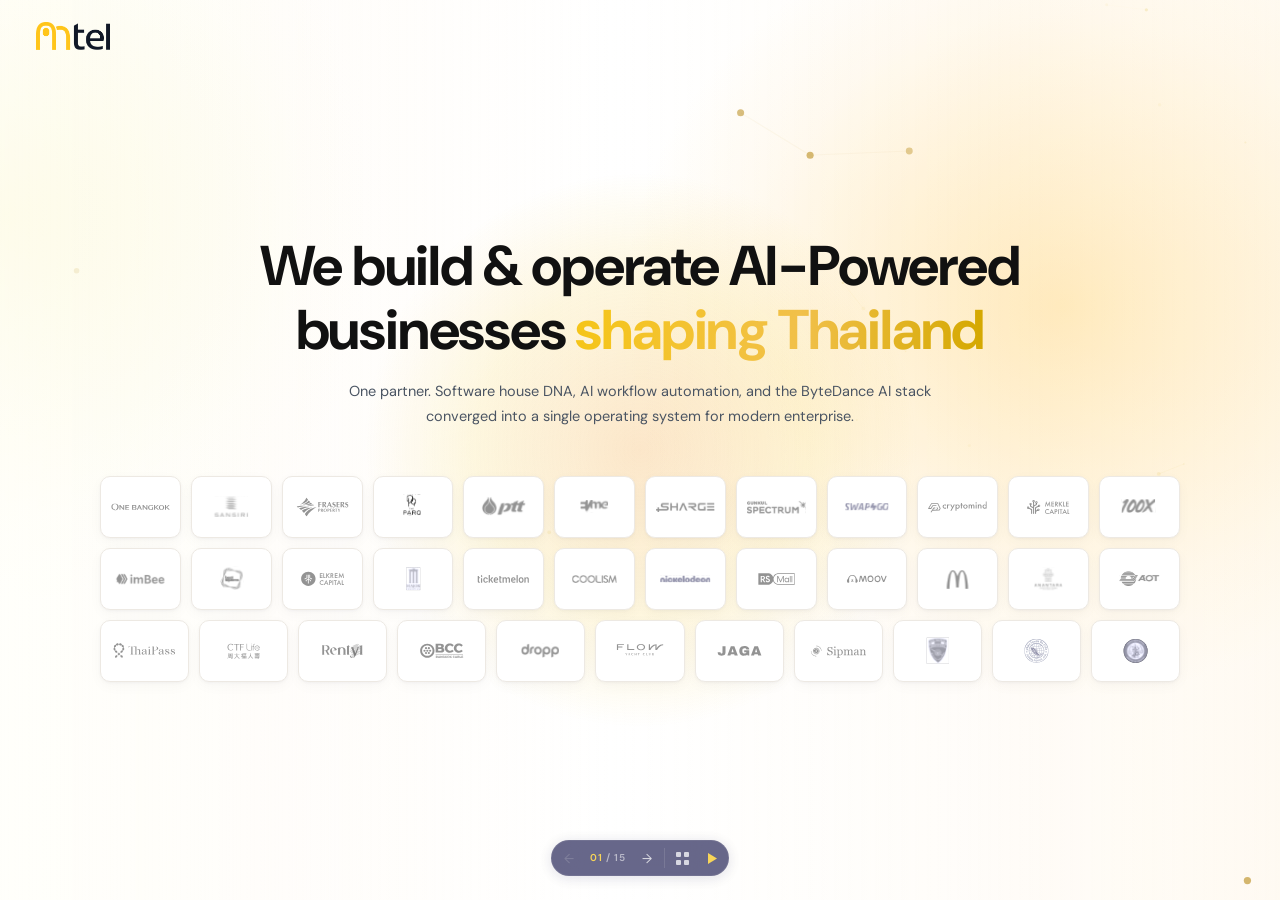
==== commit 49bb1663: "Update css, typography, slide scale" ====
--- a/index.html
+++ b/index.html
@@ -21,8 +21,8 @@
     --line: #e5e7eb;
     --line-soft: #f3f4f6;
     --card-shadow: 0 1px 2px rgba(26,26,78,0.04), 0 8px 24px rgba(26,26,78,0.04);
-    --serif: 'Google Sans Flex', 'DM Sans', -apple-system, BlinkMacSystemFont, sans-serif;
-    --sans: 'DM Sans', -apple-system, BlinkMacSystemFont, sans-serif;
+    --serif: var(--font-body);
+    --sans: var(--font-body);
     --slide-bg:
       radial-gradient(ellipse 44% 56% at 83% 34%, rgba(255, 201, 84, 0.44) 0%, rgba(255, 201, 84, 0.24) 33%, rgba(255, 201, 84, 0.08) 58%, rgba(255, 201, 84, 0) 78%),
       radial-gradient(ellipse 38% 54% at 0% 24%, rgba(247, 238, 154, 0.40) 0%, rgba(247, 238, 154, 0.18) 36%, rgba(247, 238, 154, 0.04) 62%, rgba(247, 238, 154, 0) 80%),
@@ -46,7 +46,7 @@
   button { font-family: inherit; cursor: pointer; }
 
   /* ============ TYPOGRAPHY ============ */
-  h1, h2, h3, h4 { font-family: var(--serif); color: var(--text-main); font-weight: bold; }
+  h1, h2, h3, h4 { font-family: var(--font-body); color: var(--text-main); font-weight: var(--weight-bold); }
   .accent { color: var(--yellow); }
 
   .eyebrow {
@@ -97,12 +97,12 @@
     position: absolute; inset: 0;
     display: flex; flex-direction: column;
     justify-content: center;
-    padding: 120px 0 72px;
+    padding: 80px 0 64px;
     overflow: hidden;
   }
-  .slide section.top-align { justify-content: flex-start; padding-top: 120px; }
-
-  .container { width: calc(100% - 320px); margin: 0 auto; padding: 0; max-width: none; }
+  .slide section.top-align { justify-content: flex-start; padding-top: 80px; }
+
+  .container { width: calc(100% - 200px); margin: 0 auto; padding: 0; max-width: none; }
 
   /* ============ BUTTONS ============ */
   .btn-primary {
@@ -212,8 +212,8 @@
   /* ============ LEGACY / UNUSED: PROBLEM ============ */
   .problem { background: var(--white); }
   .problem .quote {
-    font-family: var(--serif); font-weight: bold;
-    font-size: clamp(32px, 3.8vw, 52px); line-height: 1.08; color: var(--navy);
+    font-family: var(--font-body); font-weight: var(--weight-bold);
+    font-size: var(--text-h2); line-height: 1.08; color: var(--navy);
     margin-bottom: 20px; max-width: 820px; letter-spacing: -1.5px;
   }
   .problem .lede-large { font-size: 16px; line-height: 1.65; color: var(--body); max-width: 700px; margin-bottom: 36px; }
@@ -242,7 +242,7 @@
   /* ============ SLIDE 02: WHO WE ARE ============ */
   .who { background: var(--off-white); }
   .section-intro { display: grid; grid-template-columns: 1fr 1fr; gap: 60px; align-items: end; margin-bottom: 36px; }
-  .section-intro h2 { font-size: clamp(28px, 3.2vw, 48px); line-height: 1.1; letter-spacing: -1.2px; }
+  .section-intro h2 { font-size: var(--text-h2); line-height: 1.1; letter-spacing: -1.2px; }
   .lede { font-size: 15px; line-height: 1.65; color: var(--body); max-width: 680px; }
   .who-pillars { display: grid; grid-template-columns: repeat(3, 1fr); gap: 0; }
   .pillar {
@@ -263,7 +263,7 @@
   }
   .pillar-img img { width: 100%; height: 100%; object-fit: contain; }
   .pillar-body { display: flex; flex-direction: column; gap: 14px; }
-  .pillar h3 { font-size: clamp(20px, 2vw, 24px); margin: 0; line-height: 1.2; letter-spacing: -0.4px; color: var(--navy); white-space: nowrap; overflow: hidden; text-overflow: ellipsis; }
+  .pillar h3 { font-size: var(--text-h3); margin: 0; line-height: 1.2; letter-spacing: -0.4px; color: var(--navy); white-space: nowrap; overflow: hidden; text-overflow: ellipsis; }
   .pillar p { font-size: 14px; line-height: 1.65; color: var(--body); margin: 0; }
   .pillar-tag { display: inline-block; font-size: 10px; letter-spacing: 1.4px; font-weight: 600; color: var(--navy); padding: 5px 13px; background: var(--yellow); border: none; border-radius: 999px; align-self: flex-start; }
 
@@ -276,7 +276,7 @@
   }
   .data .eyebrow { color: var(--yellow); }
   .data .eyebrow::before { background: var(--yellow); }
-  .data h2 { color: var(--navy); font-size: clamp(28px, 3.5vw, 52px); line-height: 1.1; letter-spacing: -1.2px; margin-bottom: 20px; }
+  .data h2 { color: var(--navy); font-size: var(--text-h2); line-height: 1.1; letter-spacing: -1.2px; margin-bottom: 20px; }
   .data h2 .accent { color: var(--yellow); }
   .data .lede-large { font-size: 15px; line-height: 1.65; color: var(--body); max-width: 700px; margin-bottom: 48px; }
   .data-inner { display: grid; grid-template-columns: 1fr 1fr; gap: 48px; align-items: center; }
@@ -308,7 +308,7 @@
   .excl-illustration img { height: 190px; width: auto; object-fit: contain; }
   .excl-brand { margin-bottom: 18px; }
   .excl-byteplus-logo { height: 34px; width: auto; object-fit: contain; }
-  .exclusivity h2 { font-size: clamp(30px, 3.8vw, 52px); line-height: 1.08; letter-spacing: -1.5px; margin-bottom: 18px; }
+  .exclusivity h2 { font-size: var(--text-h2); line-height: 1.08; letter-spacing: -1.5px; margin-bottom: 18px; }
   .exclusivity h2 strong { color: var(--yellow); font-style: italic; }
   .excl-body { margin-bottom: 4px; }
   .excl-body p { font-size: 16px; line-height: 1.65; color: var(--body); margin-bottom: 10px; }
@@ -324,7 +324,7 @@
   .stack-col { padding: 28px 28px 24px; border-right: 1px solid var(--line); position: relative; }
   .stack-col:last-child { border-right: none; }
   .stack-col-num { font-family: var(--serif); font-weight: bold; font-size: 44px; color: var(--yellow); line-height: 1; letter-spacing: -2px; margin-bottom: 12px; }
-  .stack-col h3 { font-size: 20px; margin-bottom: 6px; letter-spacing: -0.5px; line-height: 1.2; }
+  .stack-col h3 { font-size: var(--text-h3); margin-bottom: 6px; letter-spacing: -0.5px; line-height: 1.2; }
   .stack-col-desc { font-size: 12px; color: var(--body); line-height: 1.5; margin-bottom: 18px; }
   .stack-col-tag { font-size: 10px; letter-spacing: 1.4px; font-weight: 600; color: var(--navy); margin-bottom: 16px; }
   .stack-col ul { list-style: none; display: grid; grid-template-columns: 1fr 1fr; gap: 0; border-top: 1px solid var(--line-soft); padding-top: 14px; }
@@ -333,16 +333,16 @@
 
   /* ============ SLIDE 07: TWO PILLARS ============ */
   .pillars-section { background: #0E0E3E; }
+  .pillars-section .container { text-align: center; }
   .pillars-section .eyebrow { color: var(--yellow); }
   .pillars-section .eyebrow::before { background: var(--yellow); }
   .pillars-section .eyebrow { margin-bottom: 16px; }
-  .pillars-section h2 { font-size: clamp(28px, 3.2vw, 48px); line-height: 1.1; letter-spacing: -1.2px; margin-bottom: 36px; color: var(--white); }
+  .pillars-section h2 { font-size: var(--text-h2); line-height: 1.1; letter-spacing: -1.2px; margin-bottom: 36px; color: var(--white); }
   .pillars-section h2 .accent { color: var(--yellow); }
   .two-pillars { display: grid; grid-template-columns: 1fr 1fr; border-top: 1px solid rgba(255,255,255,0.10); border-bottom: 1px solid rgba(255,255,255,0.10); }
   .two-pillar { padding: 48px 44px; border-right: 1px solid rgba(255,255,255,0.10); }
   .two-pillar:last-child { border-right: none; }
-  .two-pillar-icon { font-family: var(--serif); font-weight: bold; color: var(--yellow); font-size: 13px; letter-spacing: 1.4px; margin-bottom: 20px; }
-  .two-pillar h3 { font-size: clamp(24px, 2.8vw, 40px); margin-bottom: 18px; line-height: 1.1; letter-spacing: -0.8px; color: var(--white); }
+  .two-pillar h3 { font-size: var(--text-h3); margin-bottom: 18px; line-height: 1.1; letter-spacing: -0.8px; color: var(--white); }
   .two-pillar p { font-size: 15px; line-height: 1.6; color: rgba(255,255,255,0.60); }
 
   /* ============ SLIDE 08: CREATE FASTER DEMO ============ */
@@ -358,7 +358,7 @@
   .create-faster-left .eyebrow { color: var(--yellow); }
   .create-faster-left .eyebrow::before { background: var(--yellow); }
   .create-faster-left { text-align: center; }
-  .create-faster-left h2 { color: var(--white); font-size: clamp(28px, 3.2vw, 48px); line-height: 1.1; letter-spacing: -1.2px; margin-bottom: 20px; }
+  .create-faster-left h2 { color: var(--white); font-size: var(--text-h2); line-height: 1.1; letter-spacing: -1.2px; margin-bottom: 20px; }
   .create-faster-left h2 .accent { color: var(--yellow); }
   .create-faster-left p { font-size: 15px; line-height: 1.68; color: rgba(255,255,255,0.60); max-width: 560px; margin: 0 auto; }
 
@@ -540,7 +540,7 @@
   .understand-left { text-align: center; width: 100%; }
   .understand-left .eyebrow { color: var(--yellow); justify-content: center; }
   .understand-left .eyebrow::before { background: var(--yellow); }
-  .understand-left h2 { color: var(--white); font-size: clamp(28px, 3.2vw, 48px); line-height: 1.1; letter-spacing: -1.2px; margin-bottom: 16px; }
+  .understand-left h2 { color: var(--white); font-size: var(--text-h2); line-height: 1.1; letter-spacing: -1.2px; margin-bottom: 16px; }
   .understand-left h2 .accent { color: var(--yellow); }
   .understand-left p { font-size: 15px; line-height: 1.68; color: rgba(255,255,255,0.60); max-width: 580px; margin: 0 auto; }
   .ud-card { width: 100%; max-width: 720px; }
@@ -714,7 +714,7 @@
   .process-step:hover { transform: translateY(-3px); }
   .process-step-num { font-family: var(--serif); font-weight: bold; font-size: 64px; color: var(--yellow); line-height: 1; letter-spacing: -3px; position: absolute; top: 16px; right: 24px; opacity: 0.45; }
   .process-step-label { font-size: 10px; letter-spacing: 1.4px; font-weight: 600; color: var(--navy); margin-bottom: 12px; }
-  .process-step h3 { font-size: 22px; margin-bottom: 12px; letter-spacing: -0.5px; }
+  .process-step h3 { font-size: var(--text-h3); margin-bottom: 12px; letter-spacing: -0.5px; }
   .process-step p { font-size: 13px; line-height: 1.55; color: var(--body); margin-bottom: 18px; }
   .process-step ul { list-style: none; border-top: 1px solid var(--line-soft); padding-top: 14px; }
   .process-step li { font-size: 12px; color: var(--body); line-height: 1.45; padding: 4px 0; display: flex; align-items: flex-start; gap: 8px; }
@@ -724,7 +724,7 @@
   .outcomes { background: radial-gradient(ellipse 55% 45% at 78% 8%, #f8ff80 0%, transparent 55%), radial-gradient(ellipse 50% 45% at 15% 85%, #fffae0 0%, transparent 50%), radial-gradient(ellipse 45% 42% at 65% 80%, #ffdece 0%, transparent 50%), #ffffff; }
   .outcomes .eyebrow { color: var(--navy); }
   .outcomes .eyebrow::before { background: var(--navy); }
-  .outcomes h2 { color: var(--navy); font-size: clamp(28px, 3.2vw, 46px); line-height: 1.1; letter-spacing: -1.2px; margin-bottom: 0; }
+  .outcomes h2 { color: var(--navy); font-size: var(--text-h2); line-height: 1.1; letter-spacing: -1.2px; margin-bottom: 0; }
   .outcomes h2 .accent { color: var(--yellow); font-weight: 700; font-style: normal; }
   .outcomes section { align-items: center; }
   .outcomes-layout { display: grid; grid-template-columns: 300px 1fr; gap: 40px; align-items: center; }
@@ -797,7 +797,7 @@
   .phase { padding: 36px 32px; border-right: 1px solid var(--line); }
   .phase:last-child { border-right: none; }
   .phase-num { font-size: 10px; letter-spacing: 1.4px; font-weight: 600; color: var(--yellow); margin-bottom: 18px; }
-  .phase h3 { font-size: 24px; margin-bottom: 8px; letter-spacing: -0.5px; }
+  .phase h3 { font-size: var(--text-h3); margin-bottom: 8px; letter-spacing: -0.5px; }
   .phase .who-tag { font-size: 11px; color: var(--meta); letter-spacing: 0.3px; margin-bottom: 16px; }
   .phase p { font-size: 13px; line-height: 1.55; color: var(--body); }
 
@@ -812,7 +812,7 @@
   .way:hover p { color: rgba(255,255,255,0.8); }
   .way:hover .way-cta { color: var(--yellow); border-color: var(--yellow); }
   .way-icon { font-family: var(--serif); font-weight: bold; font-size: 13px; color: var(--yellow); letter-spacing: 1.4px; margin-bottom: 18px; transition: color 0.3s; }
-  .way h3 { font-size: 28px; margin-bottom: 14px; letter-spacing: -0.8px; transition: color 0.3s; }
+  .way h3 { font-size: var(--text-h3); margin-bottom: 14px; letter-spacing: -0.8px; transition: color 0.3s; }
   .way p { font-size: 14px; line-height: 1.6; color: var(--body); margin-bottom: 24px; transition: color 0.3s; }
   .way-cta { font-size: 10px; letter-spacing: 1.4px; font-weight: 600; color: var(--navy); padding-bottom: 6px; border-bottom: 1px solid var(--navy); display: inline-flex; align-items: center; gap: 7px; transition: all 0.3s; background: none; border-top: none; border-left: none; border-right: none; }
 
@@ -821,7 +821,7 @@
   .pricing .section-intro { margin-bottom: 28px; }
   .pricing-factors { display: grid; grid-template-columns: repeat(3, 1fr); border-top: 1px solid var(--line); border-left: 1px solid var(--line); }
   .pricing-factor { padding: 24px; border-right: 1px solid var(--line); border-bottom: 1px solid var(--line); background: var(--white); }
-  .pricing-factor h4 { font-family: var(--serif); font-weight: bold; font-size: 19px; color: var(--navy); margin-bottom: 8px; letter-spacing: -0.5px; }
+  .pricing-factor h4 { font-family: var(--font-body); font-weight: var(--weight-bold); font-size: var(--text-h4); color: var(--navy); margin-bottom: 8px; letter-spacing: -0.5px; }
   .pricing-factor p { font-size: 13px; line-height: 1.5; color: var(--body); }
   .pricing-footer { margin-top: 32px; text-align: center; }
   .pricing-footer p { font-family: var(--serif); font-weight: bold; font-size: 24px; color: var(--navy); letter-spacing: -0.8px; max-width: 680px; margin: 0 auto; line-height: 1.3; }
@@ -833,7 +833,7 @@
   .cta-grid { display: grid; grid-template-columns: 1fr auto; gap: 64px; align-items: center; position: relative; }
   .cta-slide .eyebrow { color: var(--yellow); }
   .cta-slide .eyebrow::before { background: var(--yellow); }
-  .cta-slide h2 { color: var(--white); font-size: clamp(36px, 4.5vw, 64px); margin-bottom: 20px; letter-spacing: -1.5px; line-height: 1.08; }
+  .cta-slide h2 { color: var(--white); font-size: var(--text-h2); margin-bottom: 20px; letter-spacing: -1.5px; line-height: 1.08; }
   .cta-slide h2 span { color: var(--yellow); font-style: italic; }
   .cta-slide p { color: rgba(255,255,255,0.7); font-size: 16px; line-height: 1.6; max-width: 500px; }
   .cta-actions { display: flex; flex-direction: column; align-items: flex-end; gap: 14px; }
@@ -894,8 +894,7 @@
     border-right-color: var(--line);
   }
 
-  .two-pillar h3,
-  .two-pillar-icon {
+  .two-pillar h3 {
     color: var(--text-main);
   }
 
@@ -1090,12 +1089,12 @@
   .present-launch-btn:hover { opacity: 1 !important; background: rgba(245,197,24,0.15) !important; }
 
   /* ============ RESPONSIVE ============ */
-  @media (max-width: 1439px) {
+  @media (min-width: 1920px) {
     .slide section {
-      padding-top: 96px;
-      padding-bottom: 64px;
-    }
-    .slide section.top-align { padding-top: 96px; }
+      padding-top: 100px;
+      padding-bottom: 72px;
+    }
+    .slide section.top-align { padding-top: 100px; }
     .container { width: calc(100% - 240px); }
   }
 
@@ -1156,7 +1155,6 @@
       <div class="container">
         <div class="hero-grid">
           <div class="hero-copy">
-            <div class="eyebrow fade-up">mtel × basicware · enterprise ai partner</div>
             <h1 class="fade-up delay-1">
               We&nbsp;build&nbsp;&amp;&nbsp;operate&nbsp;AI-Powered<br/>
               <span class="hero-heading-line hero-heading-line--nowrap">businesses <span class="accent">shaping Thailand</span></span>
@@ -1223,7 +1221,6 @@
       <div class="container">
         <div class="section-intro reveal">
           <div>
-            <div class="eyebrow">who we are</div>
             <h2>Three capabilities.<br><span class="accent">One operating partner.</span></h2>
           </div>
           <p class="lede">Most agencies do one of these things well. We do all three, and because they live under one roof, they reinforce each other on every engagement.</p>
@@ -1271,7 +1268,6 @@
         <div class="data-inner">
           <div class="data-content">
             <div class="reveal">
-              <div class="eyebrow">the technology</div>
               <h2>Mtel × BASICWARE, powered by<br/><span class="accent">the BytePlus stack.</span></h2>
               <p class="lede-large">BytePlus is the enterprise AI division of ByteDance, the company that built TikTok, CapCut, and Douyin. Mtel partners with BASICWARE to bring this technology stack to Thai businesses, exclusively.</p>
             </div>
@@ -1335,7 +1331,6 @@
       <div class="container">
         <div class="section-intro reveal">
           <div>
-            <div class="eyebrow">what we deliver</div>
             <h2>The same stack used by BytePlus, <span class="accent">operated by Mtel.</span></h2>
           </div>
           <p class="lede">An integrated operating layer: the platform, the workflows, and the intelligence, built on the same engine that powers ByteDance's consumer products.</p>
@@ -1394,7 +1389,6 @@
       <div class="container">
         <div class="outcomes-layout">
           <div class="outcomes-left reveal">
-            <div class="eyebrow">business outcomes</div>
             <h2>What changes when AI <span class="accent">becomes operational.</span></h2>
           </div>
           <div class="outcomes-cards">
@@ -1448,22 +1442,19 @@
 
   <!-- SLIDE 07: TWO PILLARS -->
   <div class="slide pillars-section" data-state="future" data-logo="dark">
-    <section class="top-align">
+    <section>
       <div class="container">
         <div class="reveal">
-          <div class="eyebrow">two things every business needs</div>
-          <h2>Create faster. <span class="accent">Understand deeper.</span></h2>
+          <h2>Two things every <span class="accent">business needs.</span></h2>
         </div>
         <div class="two-pillars reveal">
           <div class="two-pillar">
-            <div class="two-pillar-icon">→ CREATE FASTER</div>
-            <h3>Video, images, websites, digital humans at the speed of an idea.</h3>
-            <p>Brief in, finished spot out. Music-synced, direction-aware. Cinematic production at 10% of traditional cost. Infinite campaign variants from a single source photo.</p>
+            <h3>Create faster.</h3>
+            <p>Transform ideas into videos, images, websites, and digital humans in minutes. From a single brief to production-ready experiences, delivered faster, scaled effortlessly, and at a fraction of traditional production costs.</p>
           </div>
           <div class="two-pillar">
-            <div class="two-pillar-icon">→ UNDERSTAND DEEPER</div>
-            <h3>Customers, competitors, markets read in real time, not quarterly reports.</h3>
-            <p>Ask a question in plain language, get a structured business analysis. Social signals processed continuously. When sentiment shifts or a competitor moves, your strategy adapts now, not next quarter.</p>
+            <h3>Understand deeper.</h3>
+            <p>Transform complex market data into clear business intelligence. Analyze customers, competitors, and markets in real time, with AI-powered insights that help your business adapt faster and make better decisions.</p>
           </div>
         </div>
       </div>
@@ -1748,7 +1739,6 @@
       <div class="container">
         <div class="section-intro reveal">
           <div>
-            <div class="eyebrow">how we work</div>
             <h2>Audit. Automate. <span class="accent">Operate.</span></h2>
           </div>
           <p class="lede">We don't sell roadmaps. We run the work and hand it back when your team is ready to own it. Most engagements ship their first production AI workflow in 6 weeks.</p>
@@ -1801,7 +1791,6 @@
       <div class="container">
         <div class="section-intro reveal">
           <div>
-            <div class="eyebrow">industries</div>
             <h2>Worked across sectors. <span class="accent">The principles don't change.</span></h2>
           </div>
           <p class="lede">Real Estate, EV, Fintech, Entertainment, F&B, Government, and more. Same fundamentals: workflows to compress, decisions to accelerate, content to scale.</p>
@@ -1842,7 +1831,6 @@
       <div class="container">
         <div class="section-intro reveal">
           <div>
-            <div class="eyebrow">case studies</div>
             <h2>Real deployments. <span class="accent">Measured results.</span></h2>
           </div>
           <p class="lede">Three engagements. Different industries. Same playbook: audit, build, operate, hand over.</p>
@@ -1923,7 +1911,6 @@
       <div class="container">
         <div class="section-intro reveal">
           <div>
-            <div class="eyebrow">partnership model</div>
             <h2>Not a license.<br><span class="accent">A partnership.</span></h2>
           </div>
           <p class="lede">We start by running it. We end by handing it over. Most clients move from Phase 1 to Phase 3 within 12 months, but only when they're ready.</p>
@@ -1958,7 +1945,6 @@
       <div class="container">
         <div class="section-intro reveal">
           <div>
-            <div class="eyebrow">get started</div>
             <h2>Three ways to <span class="accent">start.</span></h2>
           </div>
           <p class="lede">No procurement portal. No brief template. We meet you where the problem is and bring the right capability to it.</p>
@@ -1990,7 +1976,6 @@
       <div class="container">
         <div class="section-intro reveal">
           <div>
-            <div class="eyebrow">pricing</div>
             <h2>We don't quote. <span class="accent">We scope.</span></h2>
           </div>
           <p class="lede">There's no catalogue price. What we build commercially depends on who you are, what you're trying to achieve, and how fast you want to get there. We talk. We scope. We agree.</p>
--- a/globals.css
+++ b/globals.css
@@ -139,8 +139,10 @@
 
   /* Type scale */
   --text-h1: clamp(2rem, 5vw, 3.5rem);
-  --text-h2: clamp(2rem, 4vw, 3rem);
+  --text-h2: clamp(2rem, 4vw, 2.75rem);
   --text-h3: clamp(1.5rem, 2.5vw, 2rem);
+  --text-h4: clamp(1.125rem, 1rem + 0.5vw, 1.25rem);
+  --text-h5: clamp(1rem, 0.95rem + 0.25vw, 1.125rem);
   --text-stat: clamp(2.25rem, 4vw, 3.5rem);
   --text-body-lg: clamp(1rem, 0.96rem + 0.24vw, 1.125rem);
   --text-body: clamp(0.9375rem, 0.915rem + 0.11vw, 1rem);
@@ -250,6 +252,8 @@
 h1 { font-size: var(--text-h1); }
 h2 { font-size: var(--text-h2); }
 h3 { font-size: var(--text-h3); }
+h4 { font-size: var(--text-h4); }
+h5 { font-size: var(--text-h5); }
 
 p { color: var(--color-text-secondary); line-height: var(--leading-relaxed); }
 
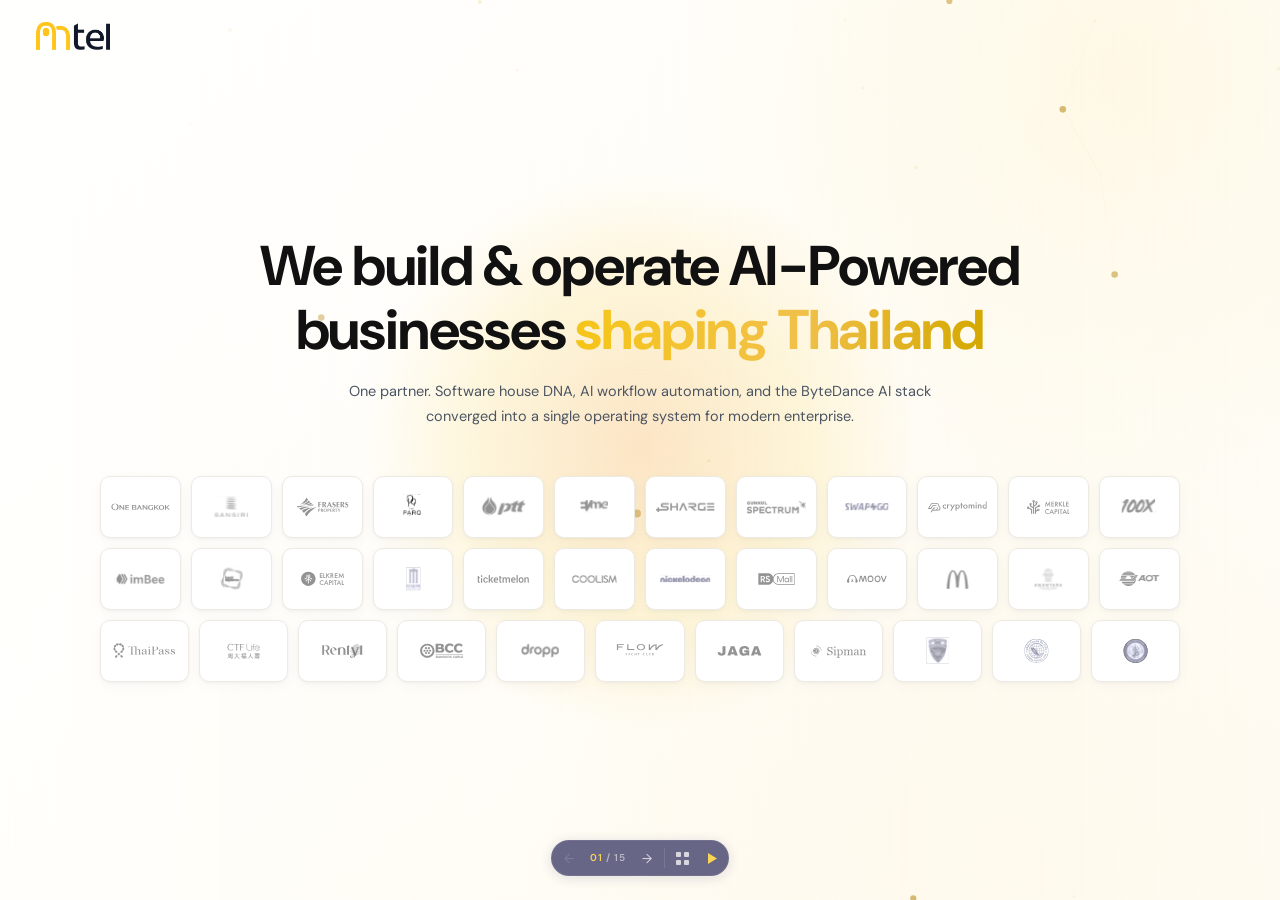
==== commit 846fb61d: "Update background" ====
--- a/index.html
+++ b/index.html
@@ -24,9 +24,9 @@
     --serif: var(--font-body);
     --sans: var(--font-body);
     --slide-bg:
-      radial-gradient(ellipse 44% 56% at 83% 34%, rgba(255, 201, 84, 0.44) 0%, rgba(255, 201, 84, 0.24) 33%, rgba(255, 201, 84, 0.08) 58%, rgba(255, 201, 84, 0) 78%),
-      radial-gradient(ellipse 38% 54% at 0% 24%, rgba(247, 238, 154, 0.40) 0%, rgba(247, 238, 154, 0.18) 36%, rgba(247, 238, 154, 0.04) 62%, rgba(247, 238, 154, 0) 80%),
-      linear-gradient(90deg, #fffef8 0%, #fffdfa 22%, #ffffff 48%, #fffdfa 72%, #fff9ef 100%);
+      radial-gradient(circle at 88% 8%, rgba(245, 197, 24, 0.10), transparent 32%),
+      radial-gradient(circle at 78% 92%, rgba(245, 197, 24, 0.04), transparent 38%),
+      linear-gradient(135deg, #ffffff 0%, #fffdf7 52%, #fffaf0 100%);
   }
 
   *, *::before, *::after { box-sizing: border-box; margin: 0; padding: 0; }
